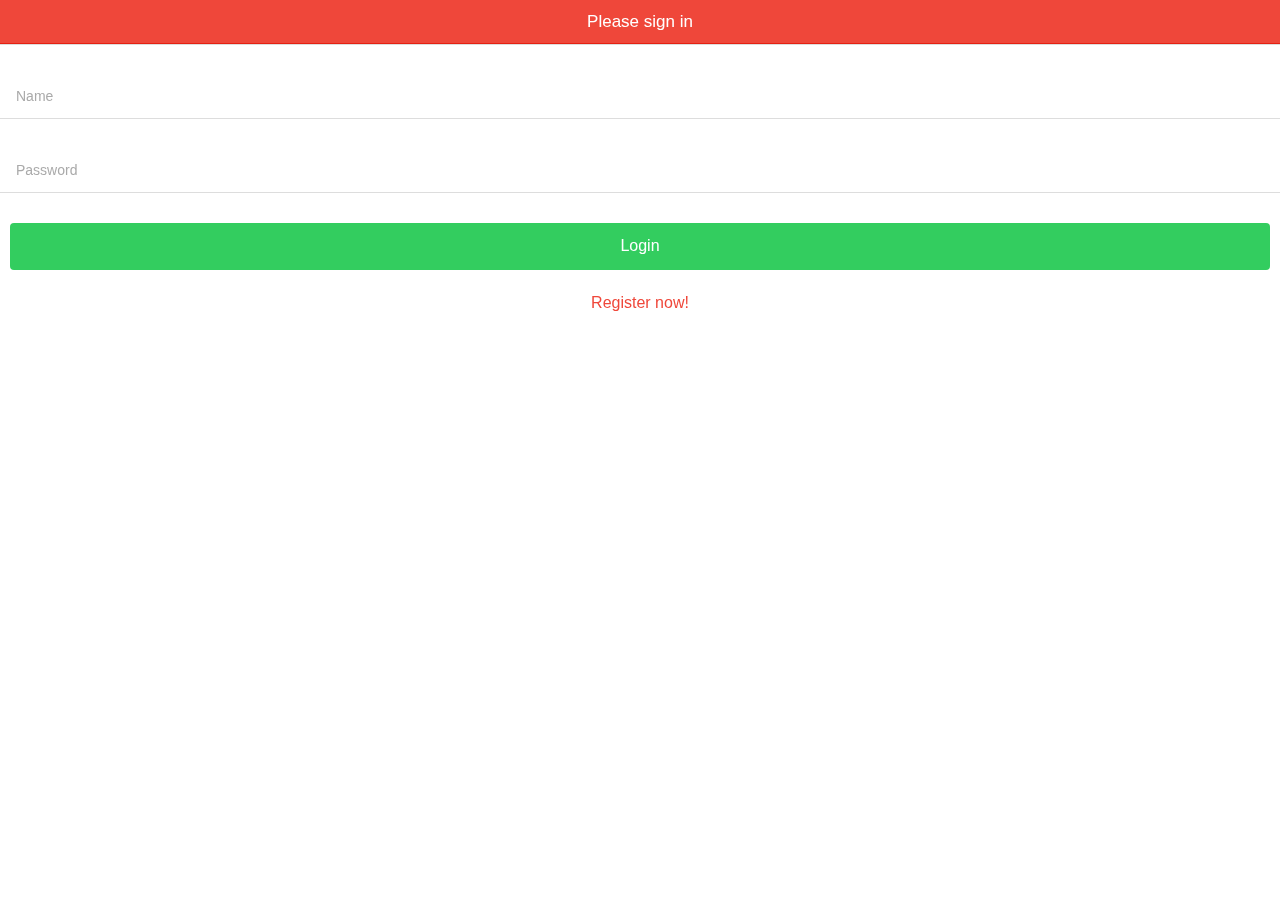
==== www/index.html @ b7919412 "working state with AA and Flak" ====
<!DOCTYPE html>
<html>
  <head>
    <meta charset="utf-8">
    <meta name="viewport" content="initial-scale=1, maximum-scale=1, user-scalable=no, width=device-width">
    <title></title>

    <link rel="manifest" href="manifest.json">

    <!-- un-comment this code to enable service worker
    <script>
      if ('serviceWorker' in navigator) {
        navigator.serviceWorker.register('service-worker.js')
          .then(() => console.log('service worker installed'))
          .catch(err => console.log('Error', err));
      }
    </script>-->

    <link href="lib/ionic/css/ionic.css" rel="stylesheet">
    <link href="css/style.css" rel="stylesheet">

    <!-- IF using Sass (run gulp sass first), then uncomment below and remove the CSS includes above
    <link href="css/ionic.app.css" rel="stylesheet">
    -->

    <!-- ionic/angularjs js -->
    <script src="lib/ionic/js/ionic.bundle.js"></script>

    <!-- cordova script (this will be a 404 during development) -->
    <script src="lib/ngCordova/dist/ng-cordova.js"></script>
    <script src="cordova.js"></script>
    <!-- your app's js -->
    <script type="text/javascript" src="https://socket-token.mybluemix.net/socket.io/socket.io.js"></script>
    <!--<script src="lib/angular-socket-io/socket.js"></script>-->
    <script src="js/app.js"></script>
    <script src="js/constants.js"></script>
    <script src="https://maps.google.com/maps/api/js?key=AIzaSyCvVWYrWCaBIajNRaBHHs293CQ9xQE5zOs"></script>
    <script src="js/login.js"></script>
    <script src="js/core.js"></script>
    <script src="js/constants.js"></script>
    <script src="js/services/socket.service.js"></script>
    <script src="js/services/location.service.js"></script>
    <script src="js/services/AuthService.js"></script>
    <script src="js/services/usergameids.service.js"></script>
    <script src="js/controllers/loginCtrl.js"></script>
    <script src="js/controllers/RegisterCtrl.js"></script>
    <script src="js/map.js"></script>
    <script src="js/controllers/mapCtrl.js"></script>
  </head>
  <body ng-app="starter">
  <ion-pane>
    <ion-header-bar class="bar-stable">
      <h1 class="title">Map Game</h1>
    </ion-header-bar>
    <ui-view></ui-view>
  </ion-pane>
  </body>

</html>
---- www/lib/ionic/css/ionic.css ----
@charset "UTF-8";
/*!
 * Copyright 2015 Drifty Co.
 * http://drifty.com/
 *
 * Ionic, v1.3.2
 * A powerful HTML5 mobile app framework.
 * http://ionicframework.com/
 *
 * By @maxlynch, @benjsperry, @adamdbradley <3
 *
 * Licensed under the MIT license. Please see LICENSE for more information.
 *
 */
/*!
  Ionicons, v2.0.1
  Created by Ben Sperry for the Ionic Framework, http://ionicons.com/
  https://twitter.com/benjsperry  https://twitter.com/ionicframework
  MIT License: https://github.com/driftyco/ionicons

  Android-style icons originally built by Google’s
  Material Design Icons: https://github.com/google/material-design-icons
  used under CC BY http://creativecommons.org/licenses/by/4.0/
  Modified icons to fit ionicon’s grid from original.
*/
@font-face {
  font-family: "Ionicons";
  src: url("../fonts/ionicons.eot?v=2.0.1");
  src: url("../fonts/ionicons.eot?v=2.0.1#iefix") format("embedded-opentype"), url("../fonts/ionicons.ttf?v=2.0.1") format("truetype"), url("../fonts/ionicons.woff?v=2.0.1") format("woff"), url("../fonts/ionicons.woff") format("woff"), url("../fonts/ionicons.svg?v=2.0.1#Ionicons") format("svg");
  font-weight: normal;
  font-style: normal; }

.ion, .ionicons,
.ion-alert:before,
.ion-alert-circled:before,
.ion-android-add:before,
.ion-android-add-circle:before,
.ion-android-alarm-clock:before,
.ion-android-alert:before,
.ion-android-apps:before,
.ion-android-archive:before,
.ion-android-arrow-back:before,
.ion-android-arrow-down:before,
.ion-android-arrow-dropdown:before,
.ion-android-arrow-dropdown-circle:before,
.ion-android-arrow-dropleft:before,
.ion-android-arrow-dropleft-circle:before,
.ion-android-arrow-dropright:before,
.ion-android-arrow-dropright-circle:before,
.ion-android-arrow-dropup:before,
.ion-android-arrow-dropup-circle:before,
.ion-android-arrow-forward:before,
.ion-android-arrow-up:before,
.ion-android-attach:before,
.ion-android-bar:before,
.ion-android-bicycle:before,
.ion-android-boat:before,
.ion-android-bookmark:before,
.ion-android-bulb:before,
.ion-android-bus:before,
.ion-android-calendar:before,
.ion-android-call:before,
.ion-android-camera:before,
.ion-android-cancel:before,
.ion-android-car:before,
.ion-android-cart:before,
.ion-android-chat:before,
.ion-android-checkbox:before,
.ion-android-checkbox-blank:before,
.ion-android-checkbox-outline:before,
.ion-android-checkbox-outline-blank:before,
.ion-android-checkmark-circle:before,
.ion-android-clipboard:before,
.ion-android-close:before,
.ion-android-cloud:before,
.ion-android-cloud-circle:before,
.ion-android-cloud-done:before,
.ion-android-cloud-outline:before,
.ion-android-color-palette:before,
.ion-android-compass:before,
.ion-android-contact:before,
.ion-android-contacts:before,
.ion-android-contract:before,
.ion-android-create:before,
.ion-android-delete:before,
.ion-android-desktop:before,
.ion-android-document:before,
.ion-android-done:before,
.ion-android-done-all:before,
.ion-android-download:before,
.ion-android-drafts:before,
.ion-android-exit:before,
.ion-android-expand:before,
.ion-android-favorite:before,
.ion-android-favorite-outline:before,
.ion-android-film:before,
.ion-android-folder:before,
.ion-android-folder-open:before,
.ion-android-funnel:before,
.ion-android-globe:before,
.ion-android-hand:before,
.ion-android-hangout:before,
.ion-android-happy:before,
.ion-android-home:before,
.ion-android-image:before,
.ion-android-laptop:before,
.ion-android-list:before,
.ion-android-locate:before,
.ion-android-lock:before,
.ion-android-mail:before,
.ion-android-map:before,
.ion-android-menu:before,
.ion-android-microphone:before,
.ion-android-microphone-off:before,
.ion-android-more-horizontal:before,
.ion-android-more-vertical:before,
.ion-android-navigate:before,
.ion-android-notifications:before,
.ion-android-notifications-none:before,
.ion-android-notifications-off:before,
.ion-android-open:before,
.ion-android-options:before,
.ion-android-people:before,
.ion-android-person:before,
.ion-android-person-add:before,
.ion-android-phone-landscape:before,
.ion-android-phone-portrait:before,
.ion-android-pin:before,
.ion-android-plane:before,
.ion-android-playstore:before,
.ion-android-print:before,
.ion-android-radio-button-off:before,
.ion-android-radio-button-on:before,
.ion-android-refresh:before,
.ion-android-remove:before,
.ion-android-remove-circle:before,
.ion-android-restaurant:before,
.ion-android-sad:before,
.ion-android-search:before,
.ion-android-send:before,
.ion-android-settings:before,
.ion-android-share:before,
.ion-android-share-alt:before,
.ion-android-star:before,
.ion-android-star-half:before,
.ion-android-star-outline:before,
.ion-android-stopwatch:before,
.ion-android-subway:before,
.ion-android-sunny:before,
.ion-android-sync:before,
.ion-android-textsms:before,
.ion-android-time:before,
.ion-android-train:before,
.ion-android-unlock:before,
.ion-android-upload:before,
.ion-android-volume-down:before,
.ion-android-volume-mute:before,
.ion-android-volume-off:before,
.ion-android-volume-up:before,
.ion-android-walk:before,
.ion-android-warning:before,
.ion-android-watch:before,
.ion-android-wifi:before,
.ion-aperture:before,
.ion-archive:before,
.ion-arrow-down-a:before,
.ion-arrow-down-b:before,
.ion-arrow-down-c:before,
.ion-arrow-expand:before,
.ion-arrow-graph-down-left:before,
.ion-arrow-graph-down-right:before,
.ion-arrow-graph-up-left:before,
.ion-arrow-graph-up-right:before,
.ion-arrow-left-a:before,
.ion-arrow-left-b:before,
.ion-arrow-left-c:before,
.ion-arrow-move:before,
.ion-arrow-resize:before,
.ion-arrow-return-left:before,
.ion-arrow-return-right:before,
.ion-arrow-right-a:before,
.ion-arrow-right-b:before,
.ion-arrow-right-c:before,
.ion-arrow-shrink:before,
.ion-arrow-swap:before,
.ion-arrow-up-a:before,
.ion-arrow-up-b:before,
.ion-arrow-up-c:before,
.ion-asterisk:before,
.ion-at:before,
.ion-backspace:before,
.ion-backspace-outline:before,
.ion-bag:before,
.ion-battery-charging:before,
.ion-battery-empty:before,
.ion-battery-full:before,
.ion-battery-half:before,
.ion-battery-low:before,
.ion-beaker:before,
.ion-beer:before,
.ion-bluetooth:before,
.ion-bonfire:before,
.ion-bookmark:before,
.ion-bowtie:before,
.ion-briefcase:before,
.ion-bug:before,
.ion-calculator:before,
.ion-calendar:before,
.ion-camera:before,
.ion-card:before,
.ion-cash:before,
.ion-chatbox:before,
.ion-chatbox-working:before,
.ion-chatboxes:before,
.ion-chatbubble:before,
.ion-chatbubble-working:before,
.ion-chatbubbles:before,
.ion-checkmark:before,
.ion-checkmark-circled:before,
.ion-checkmark-round:before,
.ion-chevron-down:before,
.ion-chevron-left:before,
.ion-chevron-right:before,
.ion-chevron-up:before,
.ion-clipboard:before,
.ion-clock:before,
.ion-close:before,
.ion-close-circled:before,
.ion-close-round:before,
.ion-closed-captioning:before,
.ion-cloud:before,
.ion-code:before,
.ion-code-download:before,
.ion-code-working:before,
.ion-coffee:before,
.ion-compass:before,
.ion-compose:before,
.ion-connection-bars:before,
.ion-contrast:before,
.ion-crop:before,
.ion-cube:before,
.ion-disc:before,
.ion-document:before,
.ion-document-text:before,
.ion-drag:before,
.ion-earth:before,
.ion-easel:before,
.ion-edit:before,
.ion-egg:before,
.ion-eject:before,
.ion-email:before,
.ion-email-unread:before,
.ion-erlenmeyer-flask:before,
.ion-erlenmeyer-flask-bubbles:before,
.ion-eye:before,
.ion-eye-disabled:before,
.ion-female:before,
.ion-filing:before,
.ion-film-marker:before,
.ion-fireball:before,
.ion-flag:before,
.ion-flame:before,
.ion-flash:before,
.ion-flash-off:before,
.ion-folder:before,
.ion-fork:before,
.ion-fork-repo:before,
.ion-forward:before,
.ion-funnel:before,
.ion-gear-a:before,
.ion-gear-b:before,
.ion-grid:before,
.ion-hammer:before,
.ion-happy:before,
.ion-happy-outline:before,
.ion-headphone:before,
.ion-heart:before,
.ion-heart-broken:before,
.ion-help:before,
.ion-help-buoy:before,
.ion-help-circled:before,
.ion-home:before,
.ion-icecream:before,
.ion-image:before,
.ion-images:before,
.ion-information:before,
.ion-information-circled:before,
.ion-ionic:before,
.ion-ios-alarm:before,
.ion-ios-alarm-outline:before,
.ion-ios-albums:before,
.ion-ios-albums-outline:before,
.ion-ios-americanfootball:before,
.ion-ios-americanfootball-outline:before,
.ion-ios-analytics:before,
.ion-ios-analytics-outline:before,
.ion-ios-arrow-back:before,
.ion-ios-arrow-down:before,
.ion-ios-arrow-forward:before,
.ion-ios-arrow-left:before,
.ion-ios-arrow-right:before,
.ion-ios-arrow-thin-down:before,
.ion-ios-arrow-thin-left:before,
.ion-ios-arrow-thin-right:before,
.ion-ios-arrow-thin-up:before,
.ion-ios-arrow-up:before,
.ion-ios-at:before,
.ion-ios-at-outline:before,
.ion-ios-barcode:before,
.ion-ios-barcode-outline:before,
.ion-ios-baseball:before,
.ion-ios-baseball-outline:before,
.ion-ios-basketball:before,
.ion-ios-basketball-outline:before,
.ion-ios-bell:before,
.ion-ios-bell-outline:before,
.ion-ios-body:before,
.ion-ios-body-outline:before,
.ion-ios-bolt:before,
.ion-ios-bolt-outline:before,
.ion-ios-book:before,
.ion-ios-book-outline:before,
.ion-ios-bookmarks:before,
.ion-ios-bookmarks-outline:before,
.ion-ios-box:before,
.ion-ios-box-outline:before,
.ion-ios-briefcase:before,
.ion-ios-briefcase-outline:before,
.ion-ios-browsers:before,
.ion-ios-browsers-outline:before,
.ion-ios-calculator:before,
.ion-ios-calculator-outline:before,
.ion-ios-calendar:before,
.ion-ios-calendar-outline:before,
.ion-ios-camera:before,
.ion-ios-camera-outline:before,
.ion-ios-cart:before,
.ion-ios-cart-outline:before,
.ion-ios-chatboxes:before,
.ion-ios-chatboxes-outline:before,
.ion-ios-chatbubble:before,
.ion-ios-chatbubble-outline:before,
.ion-ios-checkmark:before,
.ion-ios-checkmark-empty:before,
.ion-ios-checkmark-outline:before,
.ion-ios-circle-filled:before,
.ion-ios-circle-outline:before,
.ion-ios-clock:before,
.ion-ios-clock-outline:before,
.ion-ios-close:before,
.ion-ios-close-empty:before,
.ion-ios-close-outline:before,
.ion-ios-cloud:before,
.ion-ios-cloud-download:before,
.ion-ios-cloud-download-outline:before,
.ion-ios-cloud-outline:before,
.ion-ios-cloud-upload:before,
.ion-ios-cloud-upload-outline:before,
.ion-ios-cloudy:before,
.ion-ios-cloudy-night:before,
.ion-ios-cloudy-night-outline:before,
.ion-ios-cloudy-outline:before,
.ion-ios-cog:before,
.ion-ios-cog-outline:before,
.ion-ios-color-filter:before,
.ion-ios-color-filter-outline:before,
.ion-ios-color-wand:before,
.ion-ios-color-wand-outline:before,
.ion-ios-compose:before,
.ion-ios-compose-outline:before,
.ion-ios-contact:before,
.ion-ios-contact-outline:before,
.ion-ios-copy:before,
.ion-ios-copy-outline:before,
.ion-ios-crop:before,
.ion-ios-crop-strong:before,
.ion-ios-download:before,
.ion-ios-download-outline:before,
.ion-ios-drag:before,
.ion-ios-email:before,
.ion-ios-email-outline:before,
.ion-ios-eye:before,
.ion-ios-eye-outline:before,
.ion-ios-fastforward:before,
.ion-ios-fastforward-outline:before,
.ion-ios-filing:before,
.ion-ios-filing-outline:before,
.ion-ios-film:before,
.ion-ios-film-outline:before,
.ion-ios-flag:before,
.ion-ios-flag-outline:before,
.ion-ios-flame:before,
.ion-ios-flame-outline:before,
.ion-ios-flask:before,
.ion-ios-flask-outline:before,
.ion-ios-flower:before,
.ion-ios-flower-outline:before,
.ion-ios-folder:before,
.ion-ios-folder-outline:before,
.ion-ios-football:before,
.ion-ios-football-outline:before,
.ion-ios-game-controller-a:before,
.ion-ios-game-controller-a-outline:before,
.ion-ios-game-controller-b:before,
.ion-ios-game-controller-b-outline:before,
.ion-ios-gear:before,
.ion-ios-gear-outline:before,
.ion-ios-glasses:before,
.ion-ios-glasses-outline:before,
.ion-ios-grid-view:before,
.ion-ios-grid-view-outline:before,
.ion-ios-heart:before,
.ion-ios-heart-outline:before,
.ion-ios-help:before,
.ion-ios-help-empty:before,
.ion-ios-help-outline:before,
.ion-ios-home:before,
.ion-ios-home-outline:before,
.ion-ios-infinite:before,
.ion-ios-infinite-outline:before,
.ion-ios-information:before,
.ion-ios-information-empty:before,
.ion-ios-information-outline:before,
.ion-ios-ionic-outline:before,
.ion-ios-keypad:before,
.ion-ios-keypad-outline:before,
.ion-ios-lightbulb:before,
.ion-ios-lightbulb-outline:before,
.ion-ios-list:before,
.ion-ios-list-outline:before,
.ion-ios-location:before,
.ion-ios-location-outline:before,
.ion-ios-locked:before,
.ion-ios-locked-outline:before,
.ion-ios-loop:before,
.ion-ios-loop-strong:before,
.ion-ios-medical:before,
.ion-ios-medical-outline:before,
.ion-ios-medkit:before,
.ion-ios-medkit-outline:before,
.ion-ios-mic:before,
.ion-ios-mic-off:before,
.ion-ios-mic-outline:before,
.ion-ios-minus:before,
.ion-ios-minus-empty:before,
.ion-ios-minus-outline:before,
.ion-ios-monitor:before,
.ion-ios-monitor-outline:before,
.ion-ios-moon:before,
.ion-ios-moon-outline:before,
.ion-ios-more:before,
.ion-ios-more-outline:before,
.ion-ios-musical-note:before,
.ion-ios-musical-notes:before,
.ion-ios-navigate:before,
.ion-ios-navigate-outline:before,
.ion-ios-nutrition:before,
.ion-ios-nutrition-outline:before,
.ion-ios-paper:before,
.ion-ios-paper-outline:before,
.ion-ios-paperplane:before,
.ion-ios-paperplane-outline:before,
.ion-ios-partlysunny:before,
.ion-ios-partlysunny-outline:before,
.ion-ios-pause:before,
.ion-ios-pause-outline:before,
.ion-ios-paw:before,
.ion-ios-paw-outline:before,
.ion-ios-people:before,
.ion-ios-people-outline:before,
.ion-ios-person:before,
.ion-ios-person-outline:before,
.ion-ios-personadd:before,
.ion-ios-personadd-outline:before,
.ion-ios-photos:before,
.ion-ios-photos-outline:before,
.ion-ios-pie:before,
.ion-ios-pie-outline:before,
.ion-ios-pint:before,
.ion-ios-pint-outline:before,
.ion-ios-play:before,
.ion-ios-play-outline:before,
.ion-ios-plus:before,
.ion-ios-plus-empty:before,
.ion-ios-plus-outline:before,
.ion-ios-pricetag:before,
.ion-ios-pricetag-outline:before,
.ion-ios-pricetags:before,
.ion-ios-pricetags-outline:before,
.ion-ios-printer:before,
.ion-ios-printer-outline:before,
.ion-ios-pulse:before,
.ion-ios-pulse-strong:before,
.ion-ios-rainy:before,
.ion-ios-rainy-outline:before,
.ion-ios-recording:before,
.ion-ios-recording-outline:before,
.ion-ios-redo:before,
.ion-ios-redo-outline:before,
.ion-ios-refresh:before,
.ion-ios-refresh-empty:before,
.ion-ios-refresh-outline:before,
.ion-ios-reload:before,
.ion-ios-reverse-camera:before,
.ion-ios-reverse-camera-outline:before,
.ion-ios-rewind:before,
.ion-ios-rewind-outline:before,
.ion-ios-rose:before,
.ion-ios-rose-outline:before,
.ion-ios-search:before,
.ion-ios-search-strong:before,
.ion-ios-settings:before,
.ion-ios-settings-strong:before,
.ion-ios-shuffle:before,
.ion-ios-shuffle-strong:before,
.ion-ios-skipbackward:before,
.ion-ios-skipbackward-outline:before,
.ion-ios-skipforward:before,
.ion-ios-skipforward-outline:before,
.ion-ios-snowy:before,
.ion-ios-speedometer:before,
.ion-ios-speedometer-outline:before,
.ion-ios-star:before,
.ion-ios-star-half:before,
.ion-ios-star-outline:before,
.ion-ios-stopwatch:before,
.ion-ios-stopwatch-outline:before,
.ion-ios-sunny:before,
.ion-ios-sunny-outline:before,
.ion-ios-telephone:before,
.ion-ios-telephone-outline:before,
.ion-ios-tennisball:before,
.ion-ios-tennisball-outline:before,
.ion-ios-thunderstorm:before,
.ion-ios-thunderstorm-outline:before,
.ion-ios-time:before,
.ion-ios-time-outline:before,
.ion-ios-timer:before,
.ion-ios-timer-outline:before,
.ion-ios-toggle:before,
.ion-ios-toggle-outline:before,
.ion-ios-trash:before,
.ion-ios-trash-outline:before,
.ion-ios-undo:before,
.ion-ios-undo-outline:before,
.ion-ios-unlocked:before,
.ion-ios-unlocked-outline:before,
.ion-ios-upload:before,
.ion-ios-upload-outline:before,
.ion-ios-videocam:before,
.ion-ios-videocam-outline:before,
.ion-ios-volume-high:before,
.ion-ios-volume-low:before,
.ion-ios-wineglass:before,
.ion-ios-wineglass-outline:before,
.ion-ios-world:before,
.ion-ios-world-outline:before,
.ion-ipad:before,
.ion-iphone:before,
.ion-ipod:before,
.ion-jet:before,
.ion-key:before,
.ion-knife:before,
.ion-laptop:before,
.ion-leaf:before,
.ion-levels:before,
.ion-lightbulb:before,
.ion-link:before,
.ion-load-a:before,
.ion-load-b:before,
.ion-load-c:before,
.ion-load-d:before,
.ion-location:before,
.ion-lock-combination:before,
.ion-locked:before,
.ion-log-in:before,
.ion-log-out:before,
.ion-loop:before,
.ion-magnet:before,
.ion-male:before,
.ion-man:before,
.ion-map:before,
.ion-medkit:before,
.ion-merge:before,
.ion-mic-a:before,
.ion-mic-b:before,
.ion-mic-c:before,
.ion-minus:before,
.ion-minus-circled:before,
.ion-minus-round:before,
.ion-model-s:before,
.ion-monitor:before,
.ion-more:before,
.ion-mouse:before,
.ion-music-note:before,
.ion-navicon:before,
.ion-navicon-round:before,
.ion-navigate:before,
.ion-network:before,
.ion-no-smoking:before,
.ion-nuclear:before,
.ion-outlet:before,
.ion-paintbrush:before,
.ion-paintbucket:before,
.ion-paper-airplane:before,
.ion-paperclip:before,
.ion-pause:before,
.ion-person:before,
.ion-person-add:before,
.ion-person-stalker:before,
.ion-pie-graph:before,
.ion-pin:before,
.ion-pinpoint:before,
.ion-pizza:before,
.ion-plane:before,
.ion-planet:before,
.ion-play:before,
.ion-playstation:before,
.ion-plus:before,
.ion-plus-circled:before,
.ion-plus-round:before,
.ion-podium:before,
.ion-pound:before,
.ion-power:before,
.ion-pricetag:before,
.ion-pricetags:before,
.ion-printer:before,
.ion-pull-request:before,
.ion-qr-scanner:before,
.ion-quote:before,
.ion-radio-waves:before,
.ion-record:before,
.ion-refresh:before,
.ion-reply:before,
.ion-reply-all:before,
.ion-ribbon-a:before,
.ion-ribbon-b:before,
.ion-sad:before,
.ion-sad-outline:before,
.ion-scissors:before,
.ion-search:before,
.ion-settings:before,
.ion-share:before,
.ion-shuffle:before,
.ion-skip-backward:before,
.ion-skip-forward:before,
.ion-social-android:before,
.ion-social-android-outline:before,
.ion-social-angular:before,
.ion-social-angular-outline:before,
.ion-social-apple:before,
.ion-social-apple-outline:before,
.ion-social-bitcoin:before,
.ion-social-bitcoin-outline:before,
.ion-social-buffer:before,
.ion-social-buffer-outline:before,
.ion-social-chrome:before,
.ion-social-chrome-outline:before,
.ion-social-codepen:before,
.ion-social-codepen-outline:before,
.ion-social-css3:before,
.ion-social-css3-outline:before,
.ion-social-designernews:before,
.ion-social-designernews-outline:before,
.ion-social-dribbble:before,
.ion-social-dribbble-outline:before,
.ion-social-dropbox:before,
.ion-social-dropbox-outline:before,
.ion-social-euro:before,
.ion-social-euro-outline:before,
.ion-social-facebook:before,
.ion-social-facebook-outline:before,
.ion-social-foursquare:before,
.ion-social-foursquare-outline:before,
.ion-social-freebsd-devil:before,
.ion-social-github:before,
.ion-social-github-outline:before,
.ion-social-google:before,
.ion-social-google-outline:before,
.ion-social-googleplus:before,
.ion-social-googleplus-outline:before,
.ion-social-hackernews:before,
.ion-social-hackernews-outline:before,
.ion-social-html5:before,
.ion-social-html5-outline:before,
.ion-social-instagram:before,
.ion-social-instagram-outline:before,
.ion-social-javascript:before,
.ion-social-javascript-outline:before,
.ion-social-linkedin:before,
.ion-social-linkedin-outline:before,
.ion-social-markdown:before,
.ion-social-nodejs:before,
.ion-social-octocat:before,
.ion-social-pinterest:before,
.ion-social-pinterest-outline:before,
.ion-social-python:before,
.ion-social-reddit:before,
.ion-social-reddit-outline:before,
.ion-social-rss:before,
.ion-social-rss-outline:before,
.ion-social-sass:before,
.ion-social-skype:before,
.ion-social-skype-outline:before,
.ion-social-snapchat:before,
.ion-social-snapchat-outline:before,
.ion-social-tumblr:before,
.ion-social-tumblr-outline:before,
.ion-social-tux:before,
.ion-social-twitch:before,
.ion-social-twitch-outline:before,
.ion-social-twitter:before,
.ion-social-twitter-outline:before,
.ion-social-usd:before,
.ion-social-usd-outline:before,
.ion-social-vimeo:before,
.ion-social-vimeo-outline:before,
.ion-social-whatsapp:before,
.ion-social-whatsapp-outline:before,
.ion-social-windows:before,
.ion-social-windows-outline:before,
.ion-social-wordpress:before,
.ion-social-wordpress-outline:before,
.ion-social-yahoo:before,
.ion-social-yahoo-outline:before,
.ion-social-yen:before,
.ion-social-yen-outline:before,
.ion-social-youtube:before,
.ion-social-youtube-outline:before,
.ion-soup-can:before,
.ion-soup-can-outline:before,
.ion-speakerphone:before,
.ion-speedometer:before,
.ion-spoon:before,
.ion-star:before,
.ion-stats-bars:before,
.ion-steam:before,
.ion-stop:before,
.ion-thermometer:before,
.ion-thumbsdown:before,
.ion-thumbsup:before,
.ion-toggle:before,
.ion-toggle-filled:before,
.ion-transgender:before,
.ion-trash-a:before,
.ion-trash-b:before,
.ion-trophy:before,
.ion-tshirt:before,
.ion-tshirt-outline:before,
.ion-umbrella:before,
.ion-university:before,
.ion-unlocked:before,
.ion-upload:before,
.ion-usb:before,
.ion-videocamera:before,
.ion-volume-high:before,
.ion-volume-low:before,
.ion-volume-medium:before,
.ion-volume-mute:before,
.ion-wand:before,
.ion-waterdrop:before,
.ion-wifi:before,
.ion-wineglass:before,
.ion-woman:before,
.ion-wrench:before,
.ion-xbox:before {
  display: inline-block;
  font-family: "Ionicons";
  speak: none;
  font-style: normal;
  font-weight: normal;
  font-variant: normal;
  text-transform: none;
  text-rendering: auto;
  line-height: 1;
  -webkit-font-smoothing: antialiased;
  -moz-osx-font-smoothing: grayscale; }

.ion-alert:before {
  content: ""; }

.ion-alert-circled:before {
  content: ""; }

.ion-android-add:before {
  content: ""; }

.ion-android-add-circle:before {
  content: ""; }

.ion-android-alarm-clock:before {
  content: ""; }

.ion-android-alert:before {
  content: ""; }

.ion-android-apps:before {
  content: ""; }

.ion-android-archive:before {
  content: ""; }

.ion-android-arrow-back:before {
  content: ""; }

.ion-android-arrow-down:before {
  content: ""; }

.ion-android-arrow-dropdown:before {
  content: ""; }

.ion-android-arrow-dropdown-circle:before {
  content: ""; }

.ion-android-arrow-dropleft:before {
  content: ""; }

.ion-android-arrow-dropleft-circle:before {
  content: ""; }

.ion-android-arrow-dropright:before {
  content: ""; }

.ion-android-arrow-dropright-circle:before {
  content: ""; }

.ion-android-arrow-dropup:before {
  content: ""; }

.ion-android-arrow-dropup-circle:before {
  content: ""; }

.ion-android-arrow-forward:before {
  content: ""; }

.ion-android-arrow-up:before {
  content: ""; }

.ion-android-attach:before {
  content: ""; }

.ion-android-bar:before {
  content: ""; }

.ion-android-bicycle:before {
  content: ""; }

.ion-android-boat:before {
  content: ""; }

.ion-android-bookmark:before {
  content: ""; }

.ion-android-bulb:before {
  content: ""; }

.ion-android-bus:before {
  content: ""; }

.ion-android-calendar:before {
  content: ""; }

.ion-android-call:before {
  content: ""; }

.ion-android-camera:before {
  content: ""; }

.ion-android-cancel:before {
  content: ""; }

.ion-android-car:before {
  content: ""; }

.ion-android-cart:before {
  content: ""; }

.ion-android-chat:before {
  content: ""; }

.ion-android-checkbox:before {
  content: ""; }

.ion-android-checkbox-blank:before {
  content: ""; }

.ion-android-checkbox-outline:before {
  content: ""; }

.ion-android-checkbox-outline-blank:before {
  content: ""; }

.ion-android-checkmark-circle:before {
  content: ""; }

.ion-android-clipboard:before {
  content: ""; }

.ion-android-close:before {
  content: ""; }

.ion-android-cloud:before {
  content: ""; }

.ion-android-cloud-circle:before {
  content: ""; }

.ion-android-cloud-done:before {
  content: ""; }

.ion-android-cloud-outline:before {
  content: ""; }

.ion-android-color-palette:before {
  content: ""; }

.ion-android-compass:before {
  content: ""; }

.ion-android-contact:before {
  content: ""; }

.ion-android-contacts:before {
  content: ""; }

.ion-android-contract:before {
  content: ""; }

.ion-android-create:before {
  content: ""; }

.ion-android-delete:before {
  content: ""; }

.ion-android-desktop:before {
  content: ""; }

.ion-android-document:before {
  content: ""; }

.ion-android-done:before {
  content: ""; }

.ion-android-done-all:before {
  content: ""; }

.ion-android-download:before {
  content: ""; }

.ion-android-drafts:before {
  content: ""; }

.ion-android-exit:before {
  content: ""; }

.ion-android-expand:before {
  content: ""; }

.ion-android-favorite:before {
  content: ""; }

.ion-android-favorite-outline:before {
  content: ""; }

.ion-android-film:before {
  content: ""; }

.ion-android-folder:before {
  content: ""; }

.ion-android-folder-open:before {
  content: ""; }

.ion-android-funnel:before {
  content: ""; }

.ion-android-globe:before {
  content: ""; }

.ion-android-hand:before {
  content: ""; }

.ion-android-hangout:before {
  content: ""; }

.ion-android-happy:before {
  content: ""; }

.ion-android-home:before {
  content: ""; }

.ion-android-image:before {
  content: ""; }

.ion-android-laptop:before {
  content: ""; }

.ion-android-list:before {
  content: ""; }

.ion-android-locate:before {
  content: ""; }

.ion-android-lock:before {
  content: ""; }

.ion-android-mail:before {
  content: ""; }

.ion-android-map:before {
  content: ""; }

.ion-android-menu:before {
  content: ""; }

.ion-android-microphone:before {
  content: ""; }

.ion-android-microphone-off:before {
  content: ""; }

.ion-android-more-horizontal:before {
  content: ""; }

.ion-android-more-vertical:before {
  content: ""; }

.ion-android-navigate:before {
  content: ""; }

.ion-android-notifications:before {
  content: ""; }

.ion-android-notifications-none:before {
  content: ""; }

.ion-android-notifications-off:before {
  content: ""; }

.ion-android-open:before {
  content: ""; }

.ion-android-options:before {
  content: ""; }

.ion-android-people:before {
  content: ""; }

.ion-android-person:before {
  content: ""; }

.ion-android-person-add:before {
  content: ""; }

.ion-android-phone-landscape:before {
  content: ""; }

.ion-android-phone-portrait:before {
  content: ""; }

.ion-android-pin:before {
  content: ""; }

.ion-android-plane:before {
  content: ""; }

.ion-android-playstore:before {
  content: ""; }

.ion-android-print:before {
  content: ""; }

.ion-android-radio-button-off:before {
  content: ""; }

.ion-android-radio-button-on:before {
  content: ""; }

.ion-android-refresh:before {
  content: ""; }

.ion-android-remove:before {
  content: ""; }

.ion-android-remove-circle:before {
  content: ""; }

.ion-android-restaurant:before {
  content: ""; }

.ion-android-sad:before {
  content: ""; }

.ion-android-search:before {
  content: ""; }

.ion-android-send:before {
  content: ""; }

.ion-android-settings:before {
  content: ""; }

.ion-android-share:before {
  content: ""; }

.ion-android-share-alt:before {
  content: ""; }

.ion-android-star:before {
  content: ""; }

.ion-android-star-half:before {
  content: ""; }

.ion-android-star-outline:before {
  content: ""; }

.ion-android-stopwatch:before {
  content: ""; }

.ion-android-subway:before {
  content: ""; }

.ion-android-sunny:before {
  content: ""; }

.ion-android-sync:before {
  content: ""; }

.ion-android-textsms:before {
  content: ""; }

.ion-android-time:before {
  content: ""; }

.ion-android-train:before {
  content: ""; }

.ion-android-unlock:before {
  content: ""; }

.ion-android-upload:before {
  content: ""; }

.ion-android-volume-down:before {
  content: ""; }

.ion-android-volume-mute:before {
  content: ""; }

.ion-android-volume-off:before {
  content: ""; }

.ion-android-volume-up:before {
  content: ""; }

.ion-android-walk:before {
  content: ""; }

.ion-android-warning:before {
  content: ""; }

.ion-android-watch:before {
  content: ""; }

.ion-android-wifi:before {
  content: ""; }

.ion-aperture:before {
  content: ""; }

.ion-archive:before {
  content: ""; }

.ion-arrow-down-a:before {
  content: ""; }

.ion-arrow-down-b:before {
  content: ""; }

.ion-arrow-down-c:before {
  content: ""; }

.ion-arrow-expand:before {
  content: ""; }

.ion-arrow-graph-down-left:before {
  content: ""; }

.ion-arrow-graph-down-right:before {
  content: ""; }

.ion-arrow-graph-up-left:before {
  content: ""; }

.ion-arrow-graph-up-right:before {
  content: ""; }

.ion-arrow-left-a:before {
  content: ""; }

.ion-arrow-left-b:before {
  content: ""; }

.ion-arrow-left-c:before {
  content: ""; }

.ion-arrow-move:before {
  content: ""; }

.ion-arrow-resize:before {
  content: ""; }

.ion-arrow-return-left:before {
  content: ""; }

.ion-arrow-return-right:before {
  content: ""; }

.ion-arrow-right-a:before {
  content: ""; }

.ion-arrow-right-b:before {
  content: ""; }

.ion-arrow-right-c:before {
  content: ""; }

.ion-arrow-shrink:before {
  content: ""; }

.ion-arrow-swap:before {
  content: ""; }

.ion-arrow-up-a:before {
  content: ""; }

.ion-arrow-up-b:before {
  content: ""; }

.ion-arrow-up-c:before {
  content: ""; }

.ion-asterisk:before {
  content: ""; }

.ion-at:before {
  content: ""; }

.ion-backspace:before {
  content: ""; }

.ion-backspace-outline:before {
  content: ""; }

.ion-bag:before {
  content: ""; }

.ion-battery-charging:before {
  content: ""; }

.ion-battery-empty:before {
  content: ""; }

.ion-battery-full:before {
  content: ""; }

.ion-battery-half:before {
  content: ""; }

.ion-battery-low:before {
  content: ""; }

.ion-beaker:before {
  content: ""; }

.ion-beer:before {
  content: ""; }

.ion-bluetooth:before {
  content: ""; }

.ion-bonfire:before {
  content: ""; }

.ion-bookmark:before {
  content: ""; }

.ion-bowtie:before {
  content: ""; }

.ion-briefcase:before {
  content: ""; }

.ion-bug:before {
  content: ""; }

.ion-calculator:before {
  content: ""; }

.ion-calendar:before {
  content: ""; }

.ion-camera:before {
  content: ""; }

.ion-card:before {
  content: ""; }

.ion-cash:before {
  content: ""; }

.ion-chatbox:before {
  content: ""; }

.ion-chatbox-working:before {
  content: ""; }

.ion-chatboxes:before {
  content: ""; }

.ion-chatbubble:before {
  content: ""; }

.ion-chatbubble-working:before {
  content: ""; }

.ion-chatbubbles:before {
  content: ""; }

.ion-checkmark:before {
  content: ""; }

.ion-checkmark-circled:before {
  content: ""; }

.ion-checkmark-round:before {
  content: ""; }

.ion-chevron-down:before {
  content: ""; }

.ion-chevron-left:before {
  content: ""; }

.ion-chevron-right:before {
  content: ""; }

.ion-chevron-up:before {
  content: ""; }

.ion-clipboard:before {
  content: ""; }

.ion-clock:before {
  content: ""; }

.ion-close:before {
  content: ""; }

.ion-close-circled:before {
  content: ""; }

.ion-close-round:before {
  content: ""; }

.ion-closed-captioning:before {
  content: ""; }

.ion-cloud:before {
  content: ""; }

.ion-code:before {
  content: ""; }

.ion-code-download:before {
  content: ""; }

.ion-code-working:before {
  content: ""; }

.ion-coffee:before {
  content: ""; }

.ion-compass:before {
  content: ""; }

.ion-compose:before {
  content: ""; }

.ion-connection-bars:before {
  content: ""; }

.ion-contrast:before {
  content: ""; }

.ion-crop:before {
  content: ""; }

.ion-cube:before {
  content: ""; }

.ion-disc:before {
  content: ""; }

.ion-document:before {
  content: ""; }

.ion-document-text:before {
  content: ""; }

.ion-drag:before {
  content: ""; }

.ion-earth:before {
  content: ""; }

.ion-easel:before {
  content: ""; }

.ion-edit:before {
  content: ""; }

.ion-egg:before {
  content: ""; }

.ion-eject:before {
  content: ""; }

.ion-email:before {
  content: ""; }

.ion-email-unread:before {
  content: ""; }

.ion-erlenmeyer-flask:before {
  content: ""; }

.ion-erlenmeyer-flask-bubbles:before {
  content: ""; }

.ion-eye:before {
  content: ""; }

.ion-eye-disabled:before {
  content: ""; }

.ion-female:before {
  content: ""; }

.ion-filing:before {
  content: ""; }

.ion-film-marker:before {
  content: ""; }

.ion-fireball:before {
  content: ""; }

.ion-flag:before {
  content: ""; }

.ion-flame:before {
  content: ""; }

.ion-flash:before {
  content: ""; }

.ion-flash-off:before {
  content: ""; }

.ion-folder:before {
  content: ""; }

.ion-fork:before {
  content: ""; }

.ion-fork-repo:before {
  content: ""; }

.ion-forward:before {
  content: ""; }

.ion-funnel:before {
  content: ""; }

.ion-gear-a:before {
  content: ""; }

.ion-gear-b:before {
  content: ""; }

.ion-grid:before {
  content: ""; }

.ion-hammer:before {
  content: ""; }

.ion-happy:before {
  content: ""; }

.ion-happy-outline:before {
  content: ""; }

.ion-headphone:before {
  content: ""; }

.ion-heart:before {
  content: ""; }

.ion-heart-broken:before {
  content: ""; }

.ion-help:before {
  content: ""; }

.ion-help-buoy:before {
  content: ""; }

.ion-help-circled:before {
  content: ""; }

.ion-home:before {
  content: ""; }

.ion-icecream:before {
  content: ""; }

.ion-image:before {
  content: ""; }

.ion-images:before {
  content: ""; }

.ion-information:before {
  content: ""; }

.ion-information-circled:before {
  content: ""; }

.ion-ionic:before {
  content: ""; }

.ion-ios-alarm:before {
  content: ""; }

.ion-ios-alarm-outline:before {
  content: ""; }

.ion-ios-albums:before {
  content: ""; }

.ion-ios-albums-outline:before {
  content: ""; }

.ion-ios-americanfootball:before {
  content: ""; }

.ion-ios-americanfootball-outline:before {
  content: ""; }

.ion-ios-analytics:before {
  content: ""; }

.ion-ios-analytics-outline:before {
  content: ""; }

.ion-ios-arrow-back:before {
  content: ""; }

.ion-ios-arrow-down:before {
  content: ""; }

.ion-ios-arrow-forward:before {
  content: ""; }

.ion-ios-arrow-left:before {
  content: ""; }

.ion-ios-arrow-right:before {
  content: ""; }

.ion-ios-arrow-thin-down:before {
  content: ""; }

.ion-ios-arrow-thin-left:before {
  content: ""; }

.ion-ios-arrow-thin-right:before {
  content: ""; }

.ion-ios-arrow-thin-up:before {
  content: ""; }

.ion-ios-arrow-up:before {
  content: ""; }

.ion-ios-at:before {
  content: ""; }

.ion-ios-at-outline:before {
  content: ""; }

.ion-ios-barcode:before {
  content: ""; }

.ion-ios-barcode-outline:before {
  content: ""; }

.ion-ios-baseball:before {
  content: ""; }

.ion-ios-baseball-outline:before {
  content: ""; }

.ion-ios-basketball:before {
  content: ""; }

.ion-ios-basketball-outline:before {
  content: ""; }

.ion-ios-bell:before {
  content: ""; }

.ion-ios-bell-outline:before {
  content: ""; }

.ion-ios-body:before {
  content: ""; }

.ion-ios-body-outline:before {
  content: ""; }

.ion-ios-bolt:before {
  content: ""; }

.ion-ios-bolt-outline:before {
  content: ""; }

.ion-ios-book:before {
  content: ""; }

.ion-ios-book-outline:before {
  content: ""; }

.ion-ios-bookmarks:before {
  content: ""; }

.ion-ios-bookmarks-outline:before {
  content: ""; }

.ion-ios-box:before {
  content: ""; }

.ion-ios-box-outline:before {
  content: ""; }

.ion-ios-briefcase:before {
  content: ""; }

.ion-ios-briefcase-outline:before {
  content: ""; }

.ion-ios-browsers:before {
  content: ""; }

.ion-ios-browsers-outline:before {
  content: ""; }

.ion-ios-calculator:before {
  content: ""; }

.ion-ios-calculator-outline:before {
  content: ""; }

.ion-ios-calendar:before {
  content: ""; }

.ion-ios-calendar-outline:before {
  content: ""; }

.ion-ios-camera:before {
  content: ""; }

.ion-ios-camera-outline:before {
  content: ""; }

.ion-ios-cart:before {
  content: ""; }

.ion-ios-cart-outline:before {
  content: ""; }

.ion-ios-chatboxes:before {
  content: ""; }

.ion-ios-chatboxes-outline:before {
  content: ""; }

.ion-ios-chatbubble:before {
  content: ""; }

.ion-ios-chatbubble-outline:before {
  content: ""; }

.ion-ios-checkmark:before {
  content: ""; }

.ion-ios-checkmark-empty:before {
  content: ""; }

.ion-ios-checkmark-outline:before {
  content: ""; }

.ion-ios-circle-filled:before {
  content: ""; }

.ion-ios-circle-outline:before {
  content: ""; }

.ion-ios-clock:before {
  content: ""; }

.ion-ios-clock-outline:before {
  content: ""; }

.ion-ios-close:before {
  content: ""; }

.ion-ios-close-empty:before {
  content: ""; }

.ion-ios-close-outline:before {
  content: ""; }

.ion-ios-cloud:before {
  content: ""; }

.ion-ios-cloud-download:before {
  content: ""; }

.ion-ios-cloud-download-outline:before {
  content: ""; }

.ion-ios-cloud-outline:before {
  content: ""; }

.ion-ios-cloud-upload:before {
  content: ""; }

.ion-ios-cloud-upload-outline:before {
  content: ""; }

.ion-ios-cloudy:before {
  content: ""; }

.ion-ios-cloudy-night:before {
  content: ""; }

.ion-ios-cloudy-night-outline:before {
  content: ""; }

.ion-ios-cloudy-outline:before {
  content: ""; }

.ion-ios-cog:before {
  content: ""; }

.ion-ios-cog-outline:before {
  content: ""; }

.ion-ios-color-filter:before {
  content: ""; }

.ion-ios-color-filter-outline:before {
  content: ""; }

.ion-ios-color-wand:before {
  content: ""; }

.ion-ios-color-wand-outline:before {
  content: ""; }

.ion-ios-compose:before {
  content: ""; }

.ion-ios-compose-outline:before {
  content: ""; }

.ion-ios-contact:before {
  content: ""; }

.ion-ios-contact-outline:before {
  content: ""; }

.ion-ios-copy:before {
  content: ""; }

.ion-ios-copy-outline:before {
  content: ""; }

.ion-ios-crop:before {
  content: ""; }

.ion-ios-crop-strong:before {
  content: ""; }

.ion-ios-download:before {
  content: ""; }

.ion-ios-download-outline:before {
  content: ""; }

.ion-ios-drag:before {
  content: ""; }

.ion-ios-email:before {
  content: ""; }

.ion-ios-email-outline:before {
  content: ""; }

.ion-ios-eye:before {
  content: ""; }

.ion-ios-eye-outline:before {
  content: ""; }

.ion-ios-fastforward:before {
  content: ""; }

.ion-ios-fastforward-outline:before {
  content: ""; }

.ion-ios-filing:before {
  content: ""; }

.ion-ios-filing-outline:before {
  content: ""; }

.ion-ios-film:before {
  content: ""; }

.ion-ios-film-outline:before {
  content: ""; }

.ion-ios-flag:before {
  content: ""; }

.ion-ios-flag-outline:before {
  content: ""; }

.ion-ios-flame:before {
  content: ""; }

.ion-ios-flame-outline:before {
  content: ""; }

.ion-ios-flask:before {
  content: ""; }

.ion-ios-flask-outline:before {
  content: ""; }

.ion-ios-flower:before {
  content: ""; }

.ion-ios-flower-outline:before {
  content: ""; }

.ion-ios-folder:before {
  content: ""; }

.ion-ios-folder-outline:before {
  content: ""; }

.ion-ios-football:before {
  content: ""; }

.ion-ios-football-outline:before {
  content: ""; }

.ion-ios-game-controller-a:before {
  content: ""; }

.ion-ios-game-controller-a-outline:before {
  content: ""; }

.ion-ios-game-controller-b:before {
  content: ""; }

.ion-ios-game-controller-b-outline:before {
  content: ""; }

.ion-ios-gear:before {
  content: ""; }

.ion-ios-gear-outline:before {
  content: ""; }

.ion-ios-glasses:before {
  content: ""; }

.ion-ios-glasses-outline:before {
  content: ""; }

.ion-ios-grid-view:before {
  content: ""; }

.ion-ios-grid-view-outline:before {
  content: ""; }

.ion-ios-heart:before {
  content: ""; }

.ion-ios-heart-outline:before {
  content: ""; }

.ion-ios-help:before {
  content: ""; }

.ion-ios-help-empty:before {
  content: ""; }

.ion-ios-help-outline:before {
  content: ""; }

.ion-ios-home:before {
  content: ""; }

.ion-ios-home-outline:before {
  content: ""; }

.ion-ios-infinite:before {
  content: ""; }

.ion-ios-infinite-outline:before {
  content: ""; }

.ion-ios-information:before {
  content: ""; }

.ion-ios-information-empty:before {
  content: ""; }

.ion-ios-information-outline:before {
  content: ""; }

.ion-ios-ionic-outline:before {
  content: ""; }

.ion-ios-keypad:before {
  content: ""; }

.ion-ios-keypad-outline:before {
  content: ""; }

.ion-ios-lightbulb:before {
  content: ""; }

.ion-ios-lightbulb-outline:before {
  content: ""; }

.ion-ios-list:before {
  content: ""; }

.ion-ios-list-outline:before {
  content: ""; }

.ion-ios-location:before {
  content: ""; }

.ion-ios-location-outline:before {
  content: ""; }

.ion-ios-locked:before {
  content: ""; }

.ion-ios-locked-outline:before {
  content: ""; }

.ion-ios-loop:before {
  content: ""; }

.ion-ios-loop-strong:before {
  content: ""; }

.ion-ios-medical:before {
  content: ""; }

.ion-ios-medical-outline:before {
  content: ""; }

.ion-ios-medkit:before {
  content: ""; }

.ion-ios-medkit-outline:before {
  content: ""; }

.ion-ios-mic:before {
  content: ""; }

.ion-ios-mic-off:before {
  content: ""; }

.ion-ios-mic-outline:before {
  content: ""; }

.ion-ios-minus:before {
  content: ""; }

.ion-ios-minus-empty:before {
  content: ""; }

.ion-ios-minus-outline:before {
  content: ""; }

.ion-ios-monitor:before {
  content: ""; }

.ion-ios-monitor-outline:before {
  content: ""; }

.ion-ios-moon:before {
  content: ""; }

.ion-ios-moon-outline:before {
  content: ""; }

.ion-ios-more:before {
  content: ""; }

.ion-ios-more-outline:before {
  content: ""; }

.ion-ios-musical-note:before {
  content: ""; }

.ion-ios-musical-notes:before {
  content: ""; }

.ion-ios-navigate:before {
  content: ""; }

.ion-ios-navigate-outline:before {
  content: ""; }

.ion-ios-nutrition:before {
  content: ""; }

.ion-ios-nutrition-outline:before {
  content: ""; }

.ion-ios-paper:before {
  content: ""; }

.ion-ios-paper-outline:before {
  content: ""; }

.ion-ios-paperplane:before {
  content: ""; }

.ion-ios-paperplane-outline:before {
  content: ""; }

.ion-ios-partlysunny:before {
  content: ""; }

.ion-ios-partlysunny-outline:before {
  content: ""; }

.ion-ios-pause:before {
  content: ""; }

.ion-ios-pause-outline:before {
  content: ""; }

.ion-ios-paw:before {
  content: ""; }

.ion-ios-paw-outline:before {
  content: ""; }

.ion-ios-people:before {
  content: ""; }

.ion-ios-people-outline:before {
  content: ""; }

.ion-ios-person:before {
  content: ""; }

.ion-ios-person-outline:before {
  content: ""; }

.ion-ios-personadd:before {
  content: ""; }

.ion-ios-personadd-outline:before {
  content: ""; }

.ion-ios-photos:before {
  content: ""; }

.ion-ios-photos-outline:before {
  content: ""; }

.ion-ios-pie:before {
  content: ""; }

.ion-ios-pie-outline:before {
  content: ""; }

.ion-ios-pint:before {
  content: ""; }

.ion-ios-pint-outline:before {
  content: ""; }

.ion-ios-play:before {
  content: ""; }

.ion-ios-play-outline:before {
  content: ""; }

.ion-ios-plus:before {
  content: ""; }

.ion-ios-plus-empty:before {
  content: ""; }

.ion-ios-plus-outline:before {
  content: ""; }

.ion-ios-pricetag:before {
  content: ""; }

.ion-ios-pricetag-outline:before {
  content: ""; }

.ion-ios-pricetags:before {
  content: ""; }

.ion-ios-pricetags-outline:before {
  content: ""; }

.ion-ios-printer:before {
  content: ""; }

.ion-ios-printer-outline:before {
  content: ""; }

.ion-ios-pulse:before {
  content: ""; }

.ion-ios-pulse-strong:before {
  content: ""; }

.ion-ios-rainy:before {
  content: ""; }

.ion-ios-rainy-outline:before {
  content: ""; }

.ion-ios-recording:before {
  content: ""; }

.ion-ios-recording-outline:before {
  content: ""; }

.ion-ios-redo:before {
  content: ""; }

.ion-ios-redo-outline:before {
  content: ""; }

.ion-ios-refresh:before {
  content: ""; }

.ion-ios-refresh-empty:before {
  content: ""; }

.ion-ios-refresh-outline:before {
  content: ""; }

.ion-ios-reload:before {
  content: ""; }

.ion-ios-reverse-camera:before {
  content: ""; }

.ion-ios-reverse-camera-outline:before {
  content: ""; }

.ion-ios-rewind:before {
  content: ""; }

.ion-ios-rewind-outline:before {
  content: ""; }

.ion-ios-rose:before {
  content: ""; }

.ion-ios-rose-outline:before {
  content: ""; }

.ion-ios-search:before {
  content: ""; }

.ion-ios-search-strong:before {
  content: ""; }

.ion-ios-settings:before {
  content: ""; }

.ion-ios-settings-strong:before {
  content: ""; }

.ion-ios-shuffle:before {
  content: ""; }

.ion-ios-shuffle-strong:before {
  content: ""; }

.ion-ios-skipbackward:before {
  content: ""; }

.ion-ios-skipbackward-outline:before {
  content: ""; }

.ion-ios-skipforward:before {
  content: ""; }

.ion-ios-skipforward-outline:before {
  content: ""; }

.ion-ios-snowy:before {
  content: ""; }

.ion-ios-speedometer:before {
  content: ""; }

.ion-ios-speedometer-outline:before {
  content: ""; }

.ion-ios-star:before {
  content: ""; }

.ion-ios-star-half:before {
  content: ""; }

.ion-ios-star-outline:before {
  content: ""; }

.ion-ios-stopwatch:before {
  content: ""; }

.ion-ios-stopwatch-outline:before {
  content: ""; }

.ion-ios-sunny:before {
  content: ""; }

.ion-ios-sunny-outline:before {
  content: ""; }

.ion-ios-telephone:before {
  content: ""; }

.ion-ios-telephone-outline:before {
  content: ""; }

.ion-ios-tennisball:before {
  content: ""; }

.ion-ios-tennisball-outline:before {
  content: ""; }

.ion-ios-thunderstorm:before {
  content: ""; }

.ion-ios-thunderstorm-outline:before {
  content: ""; }

.ion-ios-time:before {
  content: ""; }

.ion-ios-time-outline:before {
  content: ""; }

.ion-ios-timer:before {
  content: ""; }

.ion-ios-timer-outline:before {
  content: ""; }

.ion-ios-toggle:before {
  content: ""; }

.ion-ios-toggle-outline:before {
  content: ""; }

.ion-ios-trash:before {
  content: ""; }

.ion-ios-trash-outline:before {
  content: ""; }

.ion-ios-undo:before {
  content: ""; }

.ion-ios-undo-outline:before {
  content: ""; }

.ion-ios-unlocked:before {
  content: ""; }

.ion-ios-unlocked-outline:before {
  content: ""; }

.ion-ios-upload:before {
  content: ""; }

.ion-ios-upload-outline:before {
  content: ""; }

.ion-ios-videocam:before {
  content: ""; }

.ion-ios-videocam-outline:before {
  content: ""; }

.ion-ios-volume-high:before {
  content: ""; }

.ion-ios-volume-low:before {
  content: ""; }

.ion-ios-wineglass:before {
  content: ""; }

.ion-ios-wineglass-outline:before {
  content: ""; }

.ion-ios-world:before {
  content: ""; }

.ion-ios-world-outline:before {
  content: ""; }

.ion-ipad:before {
  content: ""; }

.ion-iphone:before {
  content: ""; }

.ion-ipod:before {
  content: ""; }

.ion-jet:before {
  content: ""; }

.ion-key:before {
  content: ""; }

.ion-knife:before {
  content: ""; }

.ion-laptop:before {
  content: ""; }

.ion-leaf:before {
  content: ""; }

.ion-levels:before {
  content: ""; }

.ion-lightbulb:before {
  content: ""; }

.ion-link:before {
  content: ""; }

.ion-load-a:before {
  content: ""; }

.ion-load-b:before {
  content: ""; }

.ion-load-c:before {
  content: ""; }

.ion-load-d:before {
  content: ""; }

.ion-location:before {
  content: ""; }

.ion-lock-combination:before {
  content: ""; }

.ion-locked:before {
  content: ""; }

.ion-log-in:before {
  content: ""; }

.ion-log-out:before {
  content: ""; }

.ion-loop:before {
  content: ""; }

.ion-magnet:before {
  content: ""; }

.ion-male:before {
  content: ""; }

.ion-man:before {
  content: ""; }

.ion-map:before {
  content: ""; }

.ion-medkit:before {
  content: ""; }

.ion-merge:before {
  content: ""; }

.ion-mic-a:before {
  content: ""; }

.ion-mic-b:before {
  content: ""; }

.ion-mic-c:before {
  content: ""; }

.ion-minus:before {
  content: ""; }

.ion-minus-circled:before {
  content: ""; }

.ion-minus-round:before {
  content: ""; }

.ion-model-s:before {
  content: ""; }

.ion-monitor:before {
  content: ""; }

.ion-more:before {
  content: ""; }

.ion-mouse:before {
  content: ""; }

.ion-music-note:before {
  content: ""; }

.ion-navicon:before {
  content: ""; }

.ion-navicon-round:before {
  content: ""; }

.ion-navigate:before {
  content: ""; }

.ion-network:before {
  content: ""; }

.ion-no-smoking:before {
  content: ""; }

.ion-nuclear:before {
  content: ""; }

.ion-outlet:before {
  content: ""; }

.ion-paintbrush:before {
  content: ""; }

.ion-paintbucket:before {
  content: ""; }

.ion-paper-airplane:before {
  content: ""; }

.ion-paperclip:before {
  content: ""; }

.ion-pause:before {
  content: ""; }

.ion-person:before {
  content: ""; }

.ion-person-add:before {
  content: ""; }

.ion-person-stalker:before {
  content: ""; }

.ion-pie-graph:before {
  content: ""; }

.ion-pin:before {
  content: ""; }

.ion-pinpoint:before {
  content: ""; }

.ion-pizza:before {
  content: ""; }

.ion-plane:before {
  content: ""; }

.ion-planet:before {
  content: ""; }

.ion-play:before {
  content: ""; }

.ion-playstation:before {
  content: ""; }

.ion-plus:before {
  content: ""; }

.ion-plus-circled:before {
  content: ""; }

.ion-plus-round:before {
  content: ""; }

.ion-podium:before {
  content: ""; }

.ion-pound:before {
  content: ""; }

.ion-power:before {
  content: ""; }

.ion-pricetag:before {
  content: ""; }

.ion-pricetags:before {
  content: ""; }

.ion-printer:before {
  content: ""; }

.ion-pull-request:before {
  content: ""; }

.ion-qr-scanner:before {
  content: ""; }

.ion-quote:before {
  content: ""; }

.ion-radio-waves:before {
  content: ""; }

.ion-record:before {
  content: ""; }

.ion-refresh:before {
  content: ""; }

.ion-reply:before {
  content: ""; }

.ion-reply-all:before {
  content: ""; }

.ion-ribbon-a:before {
  content: ""; }

.ion-ribbon-b:before {
  content: ""; }

.ion-sad:before {
  content: ""; }

.ion-sad-outline:before {
  content: ""; }

.ion-scissors:before {
  content: ""; }

.ion-search:before {
  content: ""; }

.ion-settings:before {
  content: ""; }

.ion-share:before {
  content: ""; }

.ion-shuffle:before {
  content: ""; }

.ion-skip-backward:before {
  content: ""; }

.ion-skip-forward:before {
  content: ""; }

.ion-social-android:before {
  content: ""; }

.ion-social-android-outline:before {
  content: ""; }

.ion-social-angular:before {
  content: ""; }

.ion-social-angular-outline:before {
  content: ""; }

.ion-social-apple:before {
  content: ""; }

.ion-social-apple-outline:before {
  content: ""; }

.ion-social-bitcoin:before {
  content: ""; }

.ion-social-bitcoin-outline:before {
  content: ""; }

.ion-social-buffer:before {
  content: ""; }

.ion-social-buffer-outline:before {
  content: ""; }

.ion-social-chrome:before {
  content: ""; }

.ion-social-chrome-outline:before {
  content: ""; }

.ion-social-codepen:before {
  content: ""; }

.ion-social-codepen-outline:before {
  content: ""; }

.ion-social-css3:before {
  content: ""; }

.ion-social-css3-outline:before {
  content: ""; }

.ion-social-designernews:before {
  content: ""; }

.ion-social-designernews-outline:before {
  content: ""; }

.ion-social-dribbble:before {
  content: ""; }

.ion-social-dribbble-outline:before {
  content: ""; }

.ion-social-dropbox:before {
  content: ""; }

.ion-social-dropbox-outline:before {
  content: ""; }

.ion-social-euro:before {
  content: ""; }

.ion-social-euro-outline:before {
  content: ""; }

.ion-social-facebook:before {
  content: ""; }

.ion-social-facebook-outline:before {
  content: ""; }

.ion-social-foursquare:before {
  content: ""; }

.ion-social-foursquare-outline:before {
  content: ""; }

.ion-social-freebsd-devil:before {
  content: ""; }

.ion-social-github:before {
  content: ""; }

.ion-social-github-outline:before {
  content: ""; }

.ion-social-google:before {
  content: ""; }

.ion-social-google-outline:before {
  content: ""; }

.ion-social-googleplus:before {
  content: ""; }

.ion-social-googleplus-outline:before {
  content: ""; }

.ion-social-hackernews:before {
  content: ""; }

.ion-social-hackernews-outline:before {
  content: ""; }

.ion-social-html5:before {
  content: ""; }

.ion-social-html5-outline:before {
  content: ""; }

.ion-social-instagram:before {
  content: ""; }

.ion-social-instagram-outline:before {
  content: ""; }

.ion-social-javascript:before {
  content: ""; }

.ion-social-javascript-outline:before {
  content: ""; }

.ion-social-linkedin:before {
  content: ""; }

.ion-social-linkedin-outline:before {
  content: ""; }

.ion-social-markdown:before {
  content: ""; }

.ion-social-nodejs:before {
  content: ""; }

.ion-social-octocat:before {
  content: ""; }

.ion-social-pinterest:before {
  content: ""; }

.ion-social-pinterest-outline:before {
  content: ""; }

.ion-social-python:before {
  content: ""; }

.ion-social-reddit:before {
  content: ""; }

.ion-social-reddit-outline:before {
  content: ""; }

.ion-social-rss:before {
  content: ""; }

.ion-social-rss-outline:before {
  content: ""; }

.ion-social-sass:before {
  content: ""; }

.ion-social-skype:before {
  content: ""; }

.ion-social-skype-outline:before {
  content: ""; }

.ion-social-snapchat:before {
  content: ""; }

.ion-social-snapchat-outline:before {
  content: ""; }

.ion-social-tumblr:before {
  content: ""; }

.ion-social-tumblr-outline:before {
  content: ""; }

.ion-social-tux:before {
  content: ""; }

.ion-social-twitch:before {
  content: ""; }

.ion-social-twitch-outline:before {
  content: ""; }

.ion-social-twitter:before {
  content: ""; }

.ion-social-twitter-outline:before {
  content: ""; }

.ion-social-usd:before {
  content: ""; }

.ion-social-usd-outline:before {
  content: ""; }

.ion-social-vimeo:before {
  content: ""; }

.ion-social-vimeo-outline:before {
  content: ""; }

.ion-social-whatsapp:before {
  content: ""; }

.ion-social-whatsapp-outline:before {
  content: ""; }

.ion-social-windows:before {
  content: ""; }

.ion-social-windows-outline:before {
  content: ""; }

.ion-social-wordpress:before {
  content: ""; }

.ion-social-wordpress-outline:before {
  content: ""; }

.ion-social-yahoo:before {
  content: ""; }

.ion-social-yahoo-outline:before {
  content: ""; }

.ion-social-yen:before {
  content: ""; }

.ion-social-yen-outline:before {
  content: ""; }

.ion-social-youtube:before {
  content: ""; }

.ion-social-youtube-outline:before {
  content: ""; }

.ion-soup-can:before {
  content: ""; }

.ion-soup-can-outline:before {
  content: ""; }

.ion-speakerphone:before {
  content: ""; }

.ion-speedometer:before {
  content: ""; }

.ion-spoon:before {
  content: ""; }

.ion-star:before {
  content: ""; }

.ion-stats-bars:before {
  content: ""; }

.ion-steam:before {
  content: ""; }

.ion-stop:before {
  content: ""; }

.ion-thermometer:before {
  content: ""; }

.ion-thumbsdown:before {
  content: ""; }

.ion-thumbsup:before {
  content: ""; }

.ion-toggle:before {
  content: ""; }

.ion-toggle-filled:before {
  content: ""; }

.ion-transgender:before {
  content: ""; }

.ion-trash-a:before {
  content: ""; }

.ion-trash-b:before {
  content: ""; }

.ion-trophy:before {
  content: ""; }

.ion-tshirt:before {
  content: ""; }

.ion-tshirt-outline:before {
  content: ""; }

.ion-umbrella:before {
  content: ""; }

.ion-university:before {
  content: ""; }

.ion-unlocked:before {
  content: ""; }

.ion-upload:before {
  content: ""; }

.ion-usb:before {
  content: ""; }

.ion-videocamera:before {
  content: ""; }

.ion-volume-high:before {
  content: ""; }

.ion-volume-low:before {
  content: ""; }

.ion-volume-medium:before {
  content: ""; }

.ion-volume-mute:before {
  content: ""; }

.ion-wand:before {
  content: ""; }

.ion-waterdrop:before {
  content: ""; }

.ion-wifi:before {
  content: ""; }

.ion-wineglass:before {
  content: ""; }

.ion-woman:before {
  content: ""; }

.ion-wrench:before {
  content: ""; }

.ion-xbox:before {
  content: ""; }

/**
 * Resets
 * --------------------------------------------------
 * Adapted from normalize.css and some reset.css. We don't care even one
 * bit about old IE, so we don't need any hacks for that in here.
 *
 * There are probably other things we could remove here, as well.
 *
 * normalize.css v2.1.2 | MIT License | git.io/normalize

 * Eric Meyer's Reset CSS v2.0 (http://meyerweb.com/eric/tools/css/reset/)
 * http://cssreset.com
 */
html, body, div, span, applet, object, iframe,
h1, h2, h3, h4, h5, h6, p, blockquote, pre,
a, abbr, acronym, address, big, cite, code,
del, dfn, em, img, ins, kbd, q, s, samp,
small, strike, strong, sub, sup, tt, var,
b, i, u, center,
dl, dt, dd, ol, ul, li,
fieldset, form, label, legend,
table, caption, tbody, tfoot, thead, tr, th, td,
article, aside, canvas, details, embed, fieldset,
figure, figcaption, footer, header, hgroup,
menu, nav, output, ruby, section, summary,
time, mark, audio, video {
  margin: 0;
  padding: 0;
  border: 0;
  vertical-align: baseline;
  font: inherit;
  font-size: 100%; }

ol, ul {
  list-style: none; }

blockquote, q {
  quotes: none; }

blockquote:before, blockquote:after,
q:before, q:after {
  content: '';
  content: none; }

/**
 * Prevent modern browsers from displaying `audio` without controls.
 * Remove excess height in iOS 5 devices.
 */
audio:not([controls]) {
  display: none;
  height: 0; }

/**
 * Hide the `template` element in IE, Safari, and Firefox < 22.
 */
[hidden],
template {
  display: none; }

script {
  display: none !important; }

/* ==========================================================================
   Base
   ========================================================================== */
/**
 * 1. Set default font family to sans-serif.
 * 2. Prevent iOS text size adjust after orientation change, without disabling
 *  user zoom.
 */
html {
  -webkit-user-select: none;
  -moz-user-select: none;
  -ms-user-select: none;
  user-select: none;
  font-family: sans-serif;
  /* 1 */
  -webkit-text-size-adjust: 100%;
  -ms-text-size-adjust: 100%;
  /* 2 */
  -webkit-text-size-adjust: 100%;
  /* 2 */ }

/**
 * Remove default margin.
 */
body {
  margin: 0;
  line-height: 1; }

/**
 * Remove default outlines.
 */
a,
button,
:focus,
a:focus,
button:focus,
a:active,
a:hover {
  outline: 0; }

/* *
 * Remove tap highlight color
 */
a {
  -webkit-user-drag: none;
  -webkit-tap-highlight-color: transparent;
  -webkit-tap-highlight-color: transparent; }
  a[href]:hover {
    cursor: pointer; }

/* ==========================================================================
   Typography
   ========================================================================== */
/**
 * Address style set to `bolder` in Firefox 4+, Safari 5, and Chrome.
 */
b,
strong {
  font-weight: bold; }

/**
 * Address styling not present in Safari 5 and Chrome.
 */
dfn {
  font-style: italic; }

/**
 * Address differences between Firefox and other browsers.
 */
hr {
  -moz-box-sizing: content-box;
  box-sizing: content-box;
  height: 0; }

/**
 * Correct font family set oddly in Safari 5 and Chrome.
 */
code,
kbd,
pre,
samp {
  font-size: 1em;
  font-family: monospace, serif; }

/**
 * Improve readability of pre-formatted text in all browsers.
 */
pre {
  white-space: pre-wrap; }

/**
 * Set consistent quote types.
 */
q {
  quotes: "\201C" "\201D" "\2018" "\2019"; }

/**
 * Address inconsistent and variable font size in all browsers.
 */
small {
  font-size: 80%; }

/**
 * Prevent `sub` and `sup` affecting `line-height` in all browsers.
 */
sub,
sup {
  position: relative;
  vertical-align: baseline;
  font-size: 75%;
  line-height: 0; }

sup {
  top: -0.5em; }

sub {
  bottom: -0.25em; }

/**
 * Define consistent border, margin, and padding.
 */
fieldset {
  margin: 0 2px;
  padding: 0.35em 0.625em 0.75em;
  border: 1px solid #c0c0c0; }

/**
 * 1. Correct `color` not being inherited in IE 8/9.
 * 2. Remove padding so people aren't caught out if they zero out fieldsets.
 */
legend {
  padding: 0;
  /* 2 */
  border: 0;
  /* 1 */ }

/**
 * 1. Correct font family not being inherited in all browsers.
 * 2. Correct font size not being inherited in all browsers.
 * 3. Address margins set differently in Firefox 4+, Safari 5, and Chrome.
 * 4. Remove any default :focus styles
 * 5. Make sure webkit font smoothing is being inherited
 * 6. Remove default gradient in Android Firefox / FirefoxOS
 */
button,
input,
select,
textarea {
  margin: 0;
  /* 3 */
  font-size: 100%;
  /* 2 */
  font-family: inherit;
  /* 1 */
  outline-offset: 0;
  /* 4 */
  outline-style: none;
  /* 4 */
  outline-width: 0;
  /* 4 */
  -webkit-font-smoothing: inherit;
  /* 5 */
  background-image: none;
  /* 6 */ }

/**
 * Address Firefox 4+ setting `line-height` on `input` using `importnt` in
 * the UA stylesheet.
 */
button,
input {
  line-height: normal; }

/**
 * Address inconsistent `text-transform` inheritance for `button` and `select`.
 * All other form control elements do not inherit `text-transform` values.
 * Correct `button` style inheritance in Chrome, Safari 5+, and IE 8+.
 * Correct `select` style inheritance in Firefox 4+ and Opera.
 */
button,
select {
  text-transform: none; }

/**
 * 1. Avoid the WebKit bug in Android 4.0.* where (2) destroys native `audio`
 *  and `video` controls.
 * 2. Correct inability to style clickable `input` types in iOS.
 * 3. Improve usability and consistency of cursor style between image-type
 *  `input` and others.
 */
button,
html input[type="button"],
input[type="reset"],
input[type="submit"] {
  cursor: pointer;
  /* 3 */
  -webkit-appearance: button;
  /* 2 */ }

/**
 * Re-set default cursor for disabled elements.
 */
button[disabled],
html input[disabled] {
  cursor: default; }

/**
 * 1. Address `appearance` set to `searchfield` in Safari 5 and Chrome.
 * 2. Address `box-sizing` set to `border-box` in Safari 5 and Chrome
 *  (include `-moz` to future-proof).
 */
input[type="search"] {
  -webkit-box-sizing: content-box;
  /* 2 */
  -moz-box-sizing: content-box;
  box-sizing: content-box;
  -webkit-appearance: textfield;
  /* 1 */ }

/**
 * Remove inner padding and search cancel button in Safari 5 and Chrome
 * on OS X.
 */
input[type="search"]::-webkit-search-cancel-button,
input[type="search"]::-webkit-search-decoration {
  -webkit-appearance: none; }

/**
 * Remove inner padding and border in Firefox 4+.
 */
button::-moz-focus-inner,
input::-moz-focus-inner {
  padding: 0;
  border: 0; }

/**
 * 1. Remove default vertical scrollbar in IE 8/9.
 * 2. Improve readability and alignment in all browsers.
 */
textarea {
  overflow: auto;
  /* 1 */
  vertical-align: top;
  /* 2 */ }

img {
  -webkit-user-drag: none; }

/* ==========================================================================
   Tables
   ========================================================================== */
/**
 * Remove most spacing between table cells.
 */
table {
  border-spacing: 0;
  border-collapse: collapse; }

/**
 * Scaffolding
 * --------------------------------------------------
 */
*,
*:before,
*:after {
  -webkit-box-sizing: border-box;
  -moz-box-sizing: border-box;
  box-sizing: border-box; }

html {
  overflow: hidden;
  -ms-touch-action: pan-y;
  touch-action: pan-y; }

body,
.ionic-body {
  -webkit-touch-callout: none;
  -webkit-font-smoothing: antialiased;
  font-smoothing: antialiased;
  -webkit-text-size-adjust: none;
  -moz-text-size-adjust: none;
  text-size-adjust: none;
  -webkit-tap-highlight-color: transparent;
  -webkit-tap-highlight-color: transparent;
  -webkit-user-select: none;
  -moz-user-select: none;
  -ms-user-select: none;
  user-select: none;
  top: 0;
  right: 0;
  bottom: 0;
  left: 0;
  overflow: hidden;
  margin: 0;
  padding: 0;
  color: #000;
  word-wrap: break-word;
  font-size: 14px;
  font-family: -apple-system;
  font-family: "-apple-system", "Helvetica Neue", "Roboto", "Segoe UI", sans-serif;
  line-height: 20px;
  text-rendering: optimizeLegibility;
  -webkit-backface-visibility: hidden;
  -webkit-user-drag: none;
  -ms-content-zooming: none; }

body.grade-b,
body.grade-c {
  text-rendering: auto; }

.content {
  position: relative; }

.scroll-content {
  position: absolute;
  top: 0;
  right: 0;
  bottom: 0;
  left: 0;
  overflow: hidden;
  margin-top: -1px;
  padding-top: 1px;
  margin-bottom: -1px;
  width: auto;
  height: auto; }

.menu .scroll-content.scroll-content-false {
  z-index: 11; }

.scroll-view {
  position: relative;
  display: block;
  overflow: hidden;
  margin-top: -1px; }
  .scroll-view.overflow-scroll {
    position: relative; }
  .scroll-view.scroll-x {
    overflow-x: scroll;
    overflow-y: hidden; }
  .scroll-view.scroll-y {
    overflow-x: hidden;
    overflow-y: scroll; }
  .scroll-view.scroll-xy {
    overflow-x: scroll;
    overflow-y: scroll; }

/**
 * Scroll is the scroll view component available for complex and custom
 * scroll view functionality.
 */
.scroll {
  -webkit-user-select: none;
  -moz-user-select: none;
  -ms-user-select: none;
  user-select: none;
  -webkit-touch-callout: none;
  -webkit-text-size-adjust: none;
  -moz-text-size-adjust: none;
  text-size-adjust: none;
  -webkit-transform-origin: left top;
  transform-origin: left top; }

/**
 * Set ms-viewport to prevent MS "page squish" and allow fluid scrolling
 * https://msdn.microsoft.com/en-us/library/ie/hh869615(v=vs.85).aspx
 */
@-ms-viewport {
  width: device-width; }

.scroll-bar {
  position: absolute;
  z-index: 9999; }

.ng-animate .scroll-bar {
  visibility: hidden; }

.scroll-bar-h {
  right: 2px;
  bottom: 3px;
  left: 2px;
  height: 3px; }
  .scroll-bar-h .scroll-bar-indicator {
    height: 100%; }

.scroll-bar-v {
  top: 2px;
  right: 3px;
  bottom: 2px;
  width: 3px; }
  .scroll-bar-v .scroll-bar-indicator {
    width: 100%; }

.scroll-bar-indicator {
  position: absolute;
  border-radius: 4px;
  background: rgba(0, 0, 0, 0.3);
  opacity: 1;
  -webkit-transition: opacity 0.3s linear;
  transition: opacity 0.3s linear; }
  .scroll-bar-indicator.scroll-bar-fade-out {
    opacity: 0; }

.platform-android .scroll-bar-indicator {
  border-radius: 0; }

.grade-b .scroll-bar-indicator,
.grade-c .scroll-bar-indicator {
  background: #aaa; }
  .grade-b .scroll-bar-indicator.scroll-bar-fade-out,
  .grade-c .scroll-bar-indicator.scroll-bar-fade-out {
    -webkit-transition: none;
    transition: none; }

ion-infinite-scroll {
  height: 60px;
  width: 100%;
  display: block;
  display: -webkit-box;
  display: -webkit-flex;
  display: -moz-box;
  display: -moz-flex;
  display: -ms-flexbox;
  display: flex;
  -webkit-box-direction: normal;
  -webkit-box-orient: horizontal;
  -webkit-flex-direction: row;
  -moz-flex-direction: row;
  -ms-flex-direction: row;
  flex-direction: row;
  -webkit-box-pack: center;
  -ms-flex-pack: center;
  -webkit-justify-content: center;
  -moz-justify-content: center;
  justify-content: center;
  -webkit-box-align: center;
  -ms-flex-align: center;
  -webkit-align-items: center;
  -moz-align-items: center;
  align-items: center; }
  ion-infinite-scroll .icon {
    color: #666666;
    font-size: 30px;
    color: #666666; }
  ion-infinite-scroll:not(.active) .spinner,
  ion-infinite-scroll:not(.active) .icon:before {
    display: none; }

.overflow-scroll {
  overflow-x: hidden;
  overflow-y: scroll;
  -webkit-overflow-scrolling: touch;
  -ms-overflow-style: -ms-autohiding-scrollbar;
  top: 0;
  right: 0;
  bottom: 0;
  left: 0;
  position: absolute; }
  .overflow-scroll.pane {
    overflow-x: hidden;
    overflow-y: scroll; }
  .overflow-scroll .scroll {
    position: static;
    height: 100%;
    -webkit-transform: translate3d(0, 0, 0); }

/* If you change these, change platform.scss as well */
.has-header {
  top: 44px; }

.no-header {
  top: 0; }

.has-subheader {
  top: 88px; }

.has-tabs-top {
  top: 93px; }

.has-header.has-subheader.has-tabs-top {
  top: 137px; }

.has-footer {
  bottom: 44px; }

.has-subfooter {
  bottom: 88px; }

.has-tabs,
.bar-footer.has-tabs {
  bottom: 49px; }
  .has-tabs.pane,
  .bar-footer.has-tabs.pane {
    bottom: 49px;
    height: auto; }

.bar-subfooter.has-tabs {
  bottom: 93px; }

.has-footer.has-tabs {
  bottom: 93px; }

.pane {
  -webkit-transform: translate3d(0, 0, 0);
  transform: translate3d(0, 0, 0);
  -webkit-transition-duration: 0;
  transition-duration: 0;
  z-index: 1; }

.view {
  z-index: 1; }

.pane,
.view {
  position: absolute;
  top: 0;
  right: 0;
  bottom: 0;
  left: 0;
  width: 100%;
  height: 100%;
  background-color: #fff;
  overflow: hidden; }

.view-container {
  position: absolute;
  display: block;
  width: 100%;
  height: 100%; }

/**
 * Typography
 * --------------------------------------------------
 */
p {
  margin: 0 0 10px; }

small {
  font-size: 85%; }

cite {
  font-style: normal; }

.text-left {
  text-align: left; }

.text-right {
  text-align: right; }

.text-center {
  text-align: center; }

h1, h2, h3, h4, h5, h6,
.h1, .h2, .h3, .h4, .h5, .h6 {
  color: #000;
  font-weight: 500;
  font-family: "-apple-system", "Helvetica Neue", "Roboto", "Segoe UI", sans-serif;
  line-height: 1.2; }
  h1 small, h2 small, h3 small, h4 small, h5 small, h6 small,
  .h1 small, .h2 small, .h3 small, .h4 small, .h5 small, .h6 small {
    font-weight: normal;
    line-height: 1; }

h1, .h1,
h2, .h2,
h3, .h3 {
  margin-top: 20px;
  margin-bottom: 10px; }
  h1:first-child, .h1:first-child,
  h2:first-child, .h2:first-child,
  h3:first-child, .h3:first-child {
    margin-top: 0; }
  h1 + h1, h1 + .h1,
  h1 + h2, h1 + .h2,
  h1 + h3, h1 + .h3, .h1 + h1, .h1 + .h1,
  .h1 + h2, .h1 + .h2,
  .h1 + h3, .h1 + .h3,
  h2 + h1,
  h2 + .h1,
  h2 + h2,
  h2 + .h2,
  h2 + h3,
  h2 + .h3, .h2 + h1, .h2 + .h1,
  .h2 + h2, .h2 + .h2,
  .h2 + h3, .h2 + .h3,
  h3 + h1,
  h3 + .h1,
  h3 + h2,
  h3 + .h2,
  h3 + h3,
  h3 + .h3, .h3 + h1, .h3 + .h1,
  .h3 + h2, .h3 + .h2,
  .h3 + h3, .h3 + .h3 {
    margin-top: 10px; }

h4, .h4,
h5, .h5,
h6, .h6 {
  margin-top: 10px;
  margin-bottom: 10px; }

h1, .h1 {
  font-size: 36px; }

h2, .h2 {
  font-size: 30px; }

h3, .h3 {
  font-size: 24px; }

h4, .h4 {
  font-size: 18px; }

h5, .h5 {
  font-size: 14px; }

h6, .h6 {
  font-size: 12px; }

h1 small, .h1 small {
  font-size: 24px; }

h2 small, .h2 small {
  font-size: 18px; }

h3 small, .h3 small,
h4 small, .h4 small {
  font-size: 14px; }

dl {
  margin-bottom: 20px; }

dt,
dd {
  line-height: 1.42857; }

dt {
  font-weight: bold; }

blockquote {
  margin: 0 0 20px;
  padding: 10px 20px;
  border-left: 5px solid gray; }
  blockquote p {
    font-weight: 300;
    font-size: 17.5px;
    line-height: 1.25; }
  blockquote p:last-child {
    margin-bottom: 0; }
  blockquote small {
    display: block;
    line-height: 1.42857; }
    blockquote small:before {
      content: '\2014 \00A0'; }

q:before,
q:after,
blockquote:before,
blockquote:after {
  content: ""; }

address {
  display: block;
  margin-bottom: 20px;
  font-style: normal;
  line-height: 1.42857; }

a {
  color: #387ef5; }

a.subdued {
  padding-right: 10px;
  color: #888;
  text-decoration: none; }
  a.subdued:hover {
    text-decoration: none; }
  a.subdued:last-child {
    padding-right: 0; }

/**
 * Action Sheets
 * --------------------------------------------------
 */
.action-sheet-backdrop {
  -webkit-transition: background-color 150ms ease-in-out;
  transition: background-color 150ms ease-in-out;
  position: fixed;
  top: 0;
  left: 0;
  z-index: 11;
  width: 100%;
  height: 100%;
  background-color: transparent; }
  .action-sheet-backdrop.active {
    background-color: rgba(0, 0, 0, 0.4); }

.action-sheet-wrapper {
  -webkit-transform: translate3d(0, 100%, 0);
  transform: translate3d(0, 100%, 0);
  -webkit-transition: all cubic-bezier(0.36, 0.66, 0.04, 1) 500ms;
  transition: all cubic-bezier(0.36, 0.66, 0.04, 1) 500ms;
  position: absolute;
  bottom: 0;
  left: 0;
  right: 0;
  width: 100%;
  max-width: 500px;
  margin: auto; }

.action-sheet-up {
  -webkit-transform: translate3d(0, 0, 0);
  transform: translate3d(0, 0, 0); }

.action-sheet {
  margin-left: 8px;
  margin-right: 8px;
  width: auto;
  z-index: 11;
  overflow: hidden; }
  .action-sheet .button {
    display: block;
    padding: 1px;
    width: 100%;
    border-radius: 0;
    border-color: #d1d3d6;
    background-color: transparent;
    color: #007aff;
    font-size: 21px; }
    .action-sheet .button:hover {
      color: #007aff; }
    .action-sheet .button.destructive {
      color: #ff3b30; }
      .action-sheet .button.destructive:hover {
        color: #ff3b30; }
  .action-sheet .button.active, .action-sheet .button.activated {
    box-shadow: none;
    border-color: #d1d3d6;
    color: #007aff;
    background: #e4e5e7; }

.action-sheet-has-icons .icon {
  position: absolute;
  left: 16px; }

.action-sheet-title {
  padding: 16px;
  color: #8f8f8f;
  text-align: center;
  font-size: 13px; }

.action-sheet-group {
  margin-bottom: 8px;
  border-radius: 4px;
  background-color: #fff;
  overflow: hidden; }
  .action-sheet-group .button {
    border-width: 1px 0px 0px 0px; }
  .action-sheet-group .button:first-child:last-child {
    border-width: 0; }

.action-sheet-options {
  background: #f1f2f3; }

.action-sheet-cancel .button {
  font-weight: 500; }

.action-sheet-open {
  pointer-events: none; }
  .action-sheet-open.modal-open .modal {
    pointer-events: none; }
  .action-sheet-open .action-sheet-backdrop {
    pointer-events: auto; }

.platform-android .action-sheet-backdrop.active {
  background-color: rgba(0, 0, 0, 0.2); }

.platform-android .action-sheet {
  margin: 0; }
  .platform-android .action-sheet .action-sheet-title,
  .platform-android .action-sheet .button {
    text-align: left;
    border-color: transparent;
    font-size: 16px;
    color: inherit; }
  .platform-android .action-sheet .action-sheet-title {
    font-size: 14px;
    padding: 16px;
    color: #666; }
  .platform-android .action-sheet .button.active,
  .platform-android .action-sheet .button.activated {
    background: #e8e8e8; }

.platform-android .action-sheet-group {
  margin: 0;
  border-radius: 0;
  background-color: #fafafa; }

.platform-android .action-sheet-cancel {
  display: none; }

.platform-android .action-sheet-has-icons .button {
  padding-left: 56px; }

.backdrop {
  position: fixed;
  top: 0;
  left: 0;
  z-index: 11;
  width: 100%;
  height: 100%;
  background-color: rgba(0, 0, 0, 0.4);
  visibility: hidden;
  opacity: 0;
  -webkit-transition: 0.1s opacity linear;
  transition: 0.1s opacity linear; }
  .backdrop.visible {
    visibility: visible; }
  .backdrop.active {
    opacity: 1; }

/**
 * Bar (Headers and Footers)
 * --------------------------------------------------
 */
.bar {
  display: -webkit-box;
  display: -webkit-flex;
  display: -moz-box;
  display: -moz-flex;
  display: -ms-flexbox;
  display: flex;
  -webkit-transform: translate3d(0, 0, 0);
  transform: translate3d(0, 0, 0);
  -webkit-user-select: none;
  -moz-user-select: none;
  -ms-user-select: none;
  user-select: none;
  position: absolute;
  right: 0;
  left: 0;
  z-index: 9;
  -webkit-box-sizing: border-box;
  -moz-box-sizing: border-box;
  box-sizing: border-box;
  padding: 5px;
  width: 100%;
  height: 44px;
  border-width: 0;
  border-style: solid;
  border-top: 1px solid transparent;
  border-bottom: 1px solid #ddd;
  background-color: white;
  /* border-width: 1px will actually create 2 device pixels on retina */
  /* this nifty trick sets an actual 1px border on hi-res displays */
  background-size: 0; }
  @media (min--moz-device-pixel-ratio: 1.5), (-webkit-min-device-pixel-ratio: 1.5), (min-device-pixel-ratio: 1.5), (min-resolution: 144dpi), (min-resolution: 1.5dppx) {
    .bar {
      border: none;
      background-image: linear-gradient(0deg, #ddd, #ddd 50%, transparent 50%);
      background-position: bottom;
      background-size: 100% 1px;
      background-repeat: no-repeat; } }
  .bar.bar-clear {
    border: none;
    background: none;
    color: #fff; }
    .bar.bar-clear .button {
      color: #fff; }
    .bar.bar-clear .title {
      color: #fff; }
  .bar.item-input-inset .item-input-wrapper {
    margin-top: -1px; }
    .bar.item-input-inset .item-input-wrapper input {
      padding-left: 8px;
      width: 94%;
      height: 28px;
      background: transparent; }
  .bar.bar-light {
    border-color: #ddd;
    background-color: white;
    background-image: linear-gradient(0deg, #ddd, #ddd 50%, transparent 50%);
    color: #444; }
    .bar.bar-light .title {
      color: #444; }
    .bar.bar-light.bar-footer {
      background-image: linear-gradient(180deg, #ddd, #ddd 50%, transparent 50%); }
  .bar.bar-stable {
    border-color: #b2b2b2;
    background-color: #f8f8f8;
    background-image: linear-gradient(0deg, #b2b2b2, #b2b2b2 50%, transparent 50%);
    color: #444; }
    .bar.bar-stable .title {
      color: #444; }
    .bar.bar-stable.bar-footer {
      background-image: linear-gradient(180deg, #b2b2b2, #b2b2b2 50%, transparent 50%); }
  .bar.bar-positive {
    border-color: #0c60ee;
    background-color: #387ef5;
    background-image: linear-gradient(0deg, #0c60ee, #0c60ee 50%, transparent 50%);
    color: #fff; }
    .bar.bar-positive .title {
      color: #fff; }
    .bar.bar-positive.bar-footer {
      background-image: linear-gradient(180deg, #0c60ee, #0c60ee 50%, transparent 50%); }
  .bar.bar-calm {
    border-color: #0a9dc7;
    background-color: #11c1f3;
    background-image: linear-gradient(0deg, #0a9dc7, #0a9dc7 50%, transparent 50%);
    color: #fff; }
    .bar.bar-calm .title {
      color: #fff; }
    .bar.bar-calm.bar-footer {
      background-image: linear-gradient(180deg, #0a9dc7, #0a9dc7 50%, transparent 50%); }
  .bar.bar-assertive {
    border-color: #e42112;
    background-color: #ef473a;
    background-image: linear-gradient(0deg, #e42112, #e42112 50%, transparent 50%);
    color: #fff; }
    .bar.bar-assertive .title {
      color: #fff; }
    .bar.bar-assertive.bar-footer {
      background-image: linear-gradient(180deg, #e42112, #e42112 50%, transparent 50%); }
  .bar.bar-balanced {
    border-color: #28a54c;
    background-color: #33cd5f;
    background-image: linear-gradient(0deg, #28a54c, #28a54c 50%, transparent 50%);
    color: #fff; }
    .bar.bar-balanced .title {
      color: #fff; }
    .bar.bar-balanced.bar-footer {
      background-image: linear-gradient(180deg, #28a54c, #28a54c 50%, transparent 50%); }
  .bar.bar-energized {
    border-color: #e6b500;
    background-color: #ffc900;
    background-image: linear-gradient(0deg, #e6b500, #e6b500 50%, transparent 50%);
    color: #fff; }
    .bar.bar-energized .title {
      color: #fff; }
    .bar.bar-energized.bar-footer {
      background-image: linear-gradient(180deg, #e6b500, #e6b500 50%, transparent 50%); }
  .bar.bar-royal {
    border-color: #6b46e5;
    background-color: #886aea;
    background-image: linear-gradient(0deg, #6b46e5, #6b46e5 50%, transparent 50%);
    color: #fff; }
    .bar.bar-royal .title {
      color: #fff; }
    .bar.bar-royal.bar-footer {
      background-image: linear-gradient(180deg, #6b46e5, #6b46e5 50%, transparent 50%); }
  .bar.bar-dark {
    border-color: #111;
    background-color: #444444;
    background-image: linear-gradient(0deg, #111, #111 50%, transparent 50%);
    color: #fff; }
    .bar.bar-dark .title {
      color: #fff; }
    .bar.bar-dark.bar-footer {
      background-image: linear-gradient(180deg, #111, #111 50%, transparent 50%); }
  .bar .title {
    display: block;
    position: absolute;
    top: 0;
    right: 0;
    left: 0;
    z-index: 0;
    overflow: hidden;
    margin: 0 10px;
    min-width: 30px;
    height: 43px;
    text-align: center;
    text-overflow: ellipsis;
    white-space: nowrap;
    font-size: 17px;
    font-weight: 500;
    line-height: 44px; }
    .bar .title.title-left {
      text-align: left; }
    .bar .title.title-right {
      text-align: right; }
  .bar .title a {
    color: inherit; }
  .bar .button, .bar button {
    z-index: 1;
    padding: 0 8px;
    min-width: initial;
    min-height: 31px;
    font-weight: 400;
    font-size: 13px;
    line-height: 32px; }
    .bar .button.button-icon:before,
    .bar .button .icon:before, .bar .button.icon:before, .bar .button.icon-left:before, .bar .button.icon-right:before, .bar button.button-icon:before,
    .bar button .icon:before, .bar button.icon:before, .bar button.icon-left:before, .bar button.icon-right:before {
      padding-right: 2px;
      padding-left: 2px;
      font-size: 20px;
      line-height: 32px; }
    .bar .button.button-icon, .bar button.button-icon {
      font-size: 17px; }
      .bar .button.button-icon .icon:before, .bar .button.button-icon:before, .bar .button.button-icon.icon-left:before, .bar .button.button-icon.icon-right:before, .bar button.button-icon .icon:before, .bar button.button-icon:before, .bar button.button-icon.icon-left:before, .bar button.button-icon.icon-right:before {
        vertical-align: top;
        font-size: 32px;
        line-height: 32px; }
    .bar .button.button-clear, .bar button.button-clear {
      padding-right: 2px;
      padding-left: 2px;
      font-weight: 300;
      font-size: 17px; }
      .bar .button.button-clear .icon:before, .bar .button.button-clear.icon:before, .bar .button.button-clear.icon-left:before, .bar .button.button-clear.icon-right:before, .bar button.button-clear .icon:before, .bar button.button-clear.icon:before, .bar button.button-clear.icon-left:before, .bar button.button-clear.icon-right:before {
        font-size: 32px;
        line-height: 32px; }
    .bar .button.back-button, .bar button.back-button {
      display: block;
      margin-right: 5px;
      padding: 0;
      white-space: nowrap;
      font-weight: 400; }
    .bar .button.back-button.active, .bar .button.back-button.activated, .bar button.back-button.active, .bar button.back-button.activated {
      opacity: 0.2; }
  .bar .button-bar > .button,
  .bar .buttons > .button {
    min-height: 31px;
    line-height: 32px; }
  .bar .button-bar + .button,
  .bar .button + .button-bar {
    margin-left: 5px; }
  .bar .buttons,
  .bar .buttons.primary-buttons,
  .bar .buttons.secondary-buttons {
    display: inherit; }
  .bar .buttons span {
    display: inline-block; }
  .bar .buttons-left span {
    margin-right: 5px;
    display: inherit; }
  .bar .buttons-right span {
    margin-left: 5px;
    display: inherit; }
  .bar .title + .button:last-child,
  .bar > .button + .button:last-child,
  .bar > .button.pull-right,
  .bar .buttons.pull-right,
  .bar .title + .buttons {
    position: absolute;
    top: 5px;
    right: 5px;
    bottom: 5px; }

.platform-android .nav-bar-has-subheader .bar {
  background-image: none; }

.platform-android .bar .back-button .icon:before {
  font-size: 24px; }

.platform-android .bar .title {
  font-size: 19px;
  line-height: 44px; }

.bar-light .button {
  border-color: #ddd;
  background-color: white;
  color: #444; }
  .bar-light .button:hover {
    color: #444;
    text-decoration: none; }
  .bar-light .button.active, .bar-light .button.activated {
    border-color: #ccc;
    background-color: #fafafa; }
  .bar-light .button.button-clear {
    border-color: transparent;
    background: none;
    box-shadow: none;
    color: #444;
    font-size: 17px; }
  .bar-light .button.button-icon {
    border-color: transparent;
    background: none; }

.bar-stable .button {
  border-color: #b2b2b2;
  background-color: #f8f8f8;
  color: #444; }
  .bar-stable .button:hover {
    color: #444;
    text-decoration: none; }
  .bar-stable .button.active, .bar-stable .button.activated {
    border-color: #a2a2a2;
    background-color: #e5e5e5; }
  .bar-stable .button.button-clear {
    border-color: transparent;
    background: none;
    box-shadow: none;
    color: #444;
    font-size: 17px; }
  .bar-stable .button.button-icon {
    border-color: transparent;
    background: none; }

.bar-positive .button {
  border-color: #0c60ee;
  background-color: #387ef5;
  color: #fff; }
  .bar-positive .button:hover {
    color: #fff;
    text-decoration: none; }
  .bar-positive .button.active, .bar-positive .button.activated {
    border-color: #0c60ee;
    background-color: #0c60ee; }
  .bar-positive .button.button-clear {
    border-color: transparent;
    background: none;
    box-shadow: none;
    color: #fff;
    font-size: 17px; }
  .bar-positive .button.button-icon {
    border-color: transparent;
    background: none; }

.bar-calm .button {
  border-color: #0a9dc7;
  background-color: #11c1f3;
  color: #fff; }
  .bar-calm .button:hover {
    color: #fff;
    text-decoration: none; }
  .bar-calm .button.active, .bar-calm .button.activated {
    border-color: #0a9dc7;
    background-color: #0a9dc7; }
  .bar-calm .button.button-clear {
    border-color: transparent;
    background: none;
    box-shadow: none;
    color: #fff;
    font-size: 17px; }
  .bar-calm .button.button-icon {
    border-color: transparent;
    background: none; }

.bar-assertive .button {
  border-color: #e42112;
  background-color: #ef473a;
  color: #fff; }
  .bar-assertive .button:hover {
    color: #fff;
    text-decoration: none; }
  .bar-assertive .button.active, .bar-assertive .button.activated {
    border-color: #e42112;
    background-color: #e42112; }
  .bar-assertive .button.button-clear {
    border-color: transparent;
    background: none;
    box-shadow: none;
    color: #fff;
    font-size: 17px; }
  .bar-assertive .button.button-icon {
    border-color: transparent;
    background: none; }

.bar-balanced .button {
  border-color: #28a54c;
  background-color: #33cd5f;
  color: #fff; }
  .bar-balanced .button:hover {
    color: #fff;
    text-decoration: none; }
  .bar-balanced .button.active, .bar-balanced .button.activated {
    border-color: #28a54c;
    background-color: #28a54c; }
  .bar-balanced .button.button-clear {
    border-color: transparent;
    background: none;
    box-shadow: none;
    color: #fff;
    font-size: 17px; }
  .bar-balanced .button.button-icon {
    border-color: transparent;
    background: none; }

.bar-energized .button {
  border-color: #e6b500;
  background-color: #ffc900;
  color: #fff; }
  .bar-energized .button:hover {
    color: #fff;
    text-decoration: none; }
  .bar-energized .button.active, .bar-energized .button.activated {
    border-color: #e6b500;
    background-color: #e6b500; }
  .bar-energized .button.button-clear {
    border-color: transparent;
    background: none;
    box-shadow: none;
    color: #fff;
    font-size: 17px; }
  .bar-energized .button.button-icon {
    border-color: transparent;
    background: none; }

.bar-royal .button {
  border-color: #6b46e5;
  background-color: #886aea;
  color: #fff; }
  .bar-royal .button:hover {
    color: #fff;
    text-decoration: none; }
  .bar-royal .button.active, .bar-royal .button.activated {
    border-color: #6b46e5;
    background-color: #6b46e5; }
  .bar-royal .button.button-clear {
    border-color: transparent;
    background: none;
    box-shadow: none;
    color: #fff;
    font-size: 17px; }
  .bar-royal .button.button-icon {
    border-color: transparent;
    background: none; }

.bar-dark .button {
  border-color: #111;
  background-color: #444444;
  color: #fff; }
  .bar-dark .button:hover {
    color: #fff;
    text-decoration: none; }
  .bar-dark .button.active, .bar-dark .button.activated {
    border-color: #000;
    background-color: #262626; }
  .bar-dark .button.button-clear {
    border-color: transparent;
    background: none;
    box-shadow: none;
    color: #fff;
    font-size: 17px; }
  .bar-dark .button.button-icon {
    border-color: transparent;
    background: none; }

.bar-header {
  top: 0;
  border-top-width: 0;
  border-bottom-width: 1px; }
  .bar-header.has-tabs-top {
    border-bottom-width: 0px;
    background-image: none; }

.tabs-top .bar-header {
  border-bottom-width: 0px;
  background-image: none; }

.bar-footer {
  bottom: 0;
  border-top-width: 1px;
  border-bottom-width: 0;
  background-position: top;
  height: 44px; }
  .bar-footer.item-input-inset {
    position: absolute; }
  .bar-footer .title {
    height: 43px;
    line-height: 44px; }

.bar-tabs {
  padding: 0; }

.bar-subheader {
  top: 44px;
  height: 44px; }
  .bar-subheader .title {
    height: 43px;
    line-height: 44px; }

.bar-subfooter {
  bottom: 44px;
  height: 44px; }
  .bar-subfooter .title {
    height: 43px;
    line-height: 44px; }

.nav-bar-block {
  position: absolute;
  top: 0;
  right: 0;
  left: 0;
  z-index: 9; }

.bar .back-button.hide,
.bar .buttons .hide {
  display: none; }

.nav-bar-tabs-top .bar {
  background-image: none; }

/**
 * Tabs
 * --------------------------------------------------
 * A navigation bar with any number of tab items supported.
 */
.tabs {
  display: -webkit-box;
  display: -webkit-flex;
  display: -moz-box;
  display: -moz-flex;
  display: -ms-flexbox;
  display: flex;
  -webkit-box-direction: normal;
  -webkit-box-orient: horizontal;
  -webkit-flex-direction: horizontal;
  -moz-flex-direction: horizontal;
  -ms-flex-direction: horizontal;
  flex-direction: horizontal;
  -webkit-box-pack: center;
  -ms-flex-pack: center;
  -webkit-justify-content: center;
  -moz-justify-content: center;
  justify-content: center;
  -webkit-transform: translate3d(0, 0, 0);
  transform: translate3d(0, 0, 0);
  border-color: #b2b2b2;
  background-color: #f8f8f8;
  background-image: linear-gradient(0deg, #b2b2b2, #b2b2b2 50%, transparent 50%);
  color: #444;
  position: absolute;
  bottom: 0;
  z-index: 5;
  width: 100%;
  height: 49px;
  border-style: solid;
  border-top-width: 1px;
  background-size: 0;
  line-height: 49px; }
  .tabs .tab-item .badge {
    background-color: #444;
    color: #f8f8f8; }
  @media (min--moz-device-pixel-ratio: 1.5), (-webkit-min-device-pixel-ratio: 1.5), (min-device-pixel-ratio: 1.5), (min-resolution: 144dpi), (min-resolution: 1.5dppx) {
    .tabs {
      padding-top: 2px;
      border-top: none !important;
      border-bottom: none;
      background-position: top;
      background-size: 100% 1px;
      background-repeat: no-repeat; } }

/* Allow parent element of tabs to define color, or just the tab itself */
.tabs-light > .tabs,
.tabs.tabs-light {
  border-color: #ddd;
  background-color: #fff;
  background-image: linear-gradient(0deg, #ddd, #ddd 50%, transparent 50%);
  color: #444; }
  .tabs-light > .tabs .tab-item .badge,
  .tabs.tabs-light .tab-item .badge {
    background-color: #444;
    color: #fff; }

.tabs-stable > .tabs,
.tabs.tabs-stable {
  border-color: #b2b2b2;
  background-color: #f8f8f8;
  background-image: linear-gradient(0deg, #b2b2b2, #b2b2b2 50%, transparent 50%);
  color: #444; }
  .tabs-stable > .tabs .tab-item .badge,
  .tabs.tabs-stable .tab-item .badge {
    background-color: #444;
    color: #f8f8f8; }

.tabs-positive > .tabs,
.tabs.tabs-positive {
  border-color: #0c60ee;
  background-color: #387ef5;
  background-image: linear-gradient(0deg, #0c60ee, #0c60ee 50%, transparent 50%);
  color: #fff; }
  .tabs-positive > .tabs .tab-item .badge,
  .tabs.tabs-positive .tab-item .badge {
    background-color: #fff;
    color: #387ef5; }

.tabs-calm > .tabs,
.tabs.tabs-calm {
  border-color: #0a9dc7;
  background-color: #11c1f3;
  background-image: linear-gradient(0deg, #0a9dc7, #0a9dc7 50%, transparent 50%);
  color: #fff; }
  .tabs-calm > .tabs .tab-item .badge,
  .tabs.tabs-calm .tab-item .badge {
    background-color: #fff;
    color: #11c1f3; }

.tabs-assertive > .tabs,
.tabs.tabs-assertive {
  border-color: #e42112;
  background-color: #ef473a;
  background-image: linear-gradient(0deg, #e42112, #e42112 50%, transparent 50%);
  color: #fff; }
  .tabs-assertive > .tabs .tab-item .badge,
  .tabs.tabs-assertive .tab-item .badge {
    background-color: #fff;
    color: #ef473a; }

.tabs-balanced > .tabs,
.tabs.tabs-balanced {
  border-color: #28a54c;
  background-color: #33cd5f;
  background-image: linear-gradient(0deg, #28a54c, #28a54c 50%, transparent 50%);
  color: #fff; }
  .tabs-balanced > .tabs .tab-item .badge,
  .tabs.tabs-balanced .tab-item .badge {
    background-color: #fff;
    color: #33cd5f; }

.tabs-energized > .tabs,
.tabs.tabs-energized {
  border-color: #e6b500;
  background-color: #ffc900;
  background-image: linear-gradient(0deg, #e6b500, #e6b500 50%, transparent 50%);
  color: #fff; }
  .tabs-energized > .tabs .tab-item .badge,
  .tabs.tabs-energized .tab-item .badge {
    background-color: #fff;
    color: #ffc900; }

.tabs-royal > .tabs,
.tabs.tabs-royal {
  border-color: #6b46e5;
  background-color: #886aea;
  background-image: linear-gradient(0deg, #6b46e5, #6b46e5 50%, transparent 50%);
  color: #fff; }
  .tabs-royal > .tabs .tab-item .badge,
  .tabs.tabs-royal .tab-item .badge {
    background-color: #fff;
    color: #886aea; }

.tabs-dark > .tabs,
.tabs.tabs-dark {
  border-color: #111;
  background-color: #444;
  background-image: linear-gradient(0deg, #111, #111 50%, transparent 50%);
  color: #fff; }
  .tabs-dark > .tabs .tab-item .badge,
  .tabs.tabs-dark .tab-item .badge {
    background-color: #fff;
    color: #444; }

.tabs-striped .tabs {
  background-color: white;
  background-image: none;
  border: none;
  border-bottom: 1px solid #ddd;
  padding-top: 2px; }

.tabs-striped .tab-item.tab-item-active, .tabs-striped .tab-item.active, .tabs-striped .tab-item.activated {
  margin-top: -2px;
  border-style: solid;
  border-width: 2px 0 0 0;
  border-color: #444; }
  .tabs-striped .tab-item.tab-item-active .badge, .tabs-striped .tab-item.active .badge, .tabs-striped .tab-item.activated .badge {
    top: 2px;
    opacity: 1; }

.tabs-striped.tabs-light .tabs {
  background-color: #fff; }

.tabs-striped.tabs-light .tab-item {
  color: rgba(68, 68, 68, 0.4);
  opacity: 1; }
  .tabs-striped.tabs-light .tab-item .badge {
    opacity: 0.4; }
  .tabs-striped.tabs-light .tab-item.tab-item-active, .tabs-striped.tabs-light .tab-item.active, .tabs-striped.tabs-light .tab-item.activated {
    margin-top: -2px;
    color: #444;
    border-style: solid;
    border-width: 2px 0 0 0;
    border-color: #444; }

.tabs-striped.tabs-top .tab-item.tab-item-active .badge, .tabs-striped.tabs-top .tab-item.active .badge, .tabs-striped.tabs-top .tab-item.activated .badge {
  top: 4%; }

.tabs-striped.tabs-stable .tabs {
  background-color: #f8f8f8; }

.tabs-striped.tabs-stable .tab-item {
  color: rgba(68, 68, 68, 0.4);
  opacity: 1; }
  .tabs-striped.tabs-stable .tab-item .badge {
    opacity: 0.4; }
  .tabs-striped.tabs-stable .tab-item.tab-item-active, .tabs-striped.tabs-stable .tab-item.active, .tabs-striped.tabs-stable .tab-item.activated {
    margin-top: -2px;
    color: #444;
    border-style: solid;
    border-width: 2px 0 0 0;
    border-color: #444; }

.tabs-striped.tabs-top .tab-item.tab-item-active .badge, .tabs-striped.tabs-top .tab-item.active .badge, .tabs-striped.tabs-top .tab-item.activated .badge {
  top: 4%; }

.tabs-striped.tabs-positive .tabs {
  background-color: #387ef5; }

.tabs-striped.tabs-positive .tab-item {
  color: rgba(255, 255, 255, 0.4);
  opacity: 1; }
  .tabs-striped.tabs-positive .tab-item .badge {
    opacity: 0.4; }
  .tabs-striped.tabs-positive .tab-item.tab-item-active, .tabs-striped.tabs-positive .tab-item.active, .tabs-striped.tabs-positive .tab-item.activated {
    margin-top: -2px;
    color: #fff;
    border-style: solid;
    border-width: 2px 0 0 0;
    border-color: #fff; }

.tabs-striped.tabs-top .tab-item.tab-item-active .badge, .tabs-striped.tabs-top .tab-item.active .badge, .tabs-striped.tabs-top .tab-item.activated .badge {
  top: 4%; }

.tabs-striped.tabs-calm .tabs {
  background-color: #11c1f3; }

.tabs-striped.tabs-calm .tab-item {
  color: rgba(255, 255, 255, 0.4);
  opacity: 1; }
  .tabs-striped.tabs-calm .tab-item .badge {
    opacity: 0.4; }
  .tabs-striped.tabs-calm .tab-item.tab-item-active, .tabs-striped.tabs-calm .tab-item.active, .tabs-striped.tabs-calm .tab-item.activated {
    margin-top: -2px;
    color: #fff;
    border-style: solid;
    border-width: 2px 0 0 0;
    border-color: #fff; }

.tabs-striped.tabs-top .tab-item.tab-item-active .badge, .tabs-striped.tabs-top .tab-item.active .badge, .tabs-striped.tabs-top .tab-item.activated .badge {
  top: 4%; }

.tabs-striped.tabs-assertive .tabs {
  background-color: #ef473a; }

.tabs-striped.tabs-assertive .tab-item {
  color: rgba(255, 255, 255, 0.4);
  opacity: 1; }
  .tabs-striped.tabs-assertive .tab-item .badge {
    opacity: 0.4; }
  .tabs-striped.tabs-assertive .tab-item.tab-item-active, .tabs-striped.tabs-assertive .tab-item.active, .tabs-striped.tabs-assertive .tab-item.activated {
    margin-top: -2px;
    color: #fff;
    border-style: solid;
    border-width: 2px 0 0 0;
    border-color: #fff; }

.tabs-striped.tabs-top .tab-item.tab-item-active .badge, .tabs-striped.tabs-top .tab-item.active .badge, .tabs-striped.tabs-top .tab-item.activated .badge {
  top: 4%; }

.tabs-striped.tabs-balanced .tabs {
  background-color: #33cd5f; }

.tabs-striped.tabs-balanced .tab-item {
  color: rgba(255, 255, 255, 0.4);
  opacity: 1; }
  .tabs-striped.tabs-balanced .tab-item .badge {
    opacity: 0.4; }
  .tabs-striped.tabs-balanced .tab-item.tab-item-active, .tabs-striped.tabs-balanced .tab-item.active, .tabs-striped.tabs-balanced .tab-item.activated {
    margin-top: -2px;
    color: #fff;
    border-style: solid;
    border-width: 2px 0 0 0;
    border-color: #fff; }

.tabs-striped.tabs-top .tab-item.tab-item-active .badge, .tabs-striped.tabs-top .tab-item.active .badge, .tabs-striped.tabs-top .tab-item.activated .badge {
  top: 4%; }

.tabs-striped.tabs-energized .tabs {
  background-color: #ffc900; }

.tabs-striped.tabs-energized .tab-item {
  color: rgba(255, 255, 255, 0.4);
  opacity: 1; }
  .tabs-striped.tabs-energized .tab-item .badge {
    opacity: 0.4; }
  .tabs-striped.tabs-energized .tab-item.tab-item-active, .tabs-striped.tabs-energized .tab-item.active, .tabs-striped.tabs-energized .tab-item.activated {
    margin-top: -2px;
    color: #fff;
    border-style: solid;
    border-width: 2px 0 0 0;
    border-color: #fff; }

.tabs-striped.tabs-top .tab-item.tab-item-active .badge, .tabs-striped.tabs-top .tab-item.active .badge, .tabs-striped.tabs-top .tab-item.activated .badge {
  top: 4%; }

.tabs-striped.tabs-royal .tabs {
  background-color: #886aea; }

.tabs-striped.tabs-royal .tab-item {
  color: rgba(255, 255, 255, 0.4);
  opacity: 1; }
  .tabs-striped.tabs-royal .tab-item .badge {
    opacity: 0.4; }
  .tabs-striped.tabs-royal .tab-item.tab-item-active, .tabs-striped.tabs-royal .tab-item.active, .tabs-striped.tabs-royal .tab-item.activated {
    margin-top: -2px;
    color: #fff;
    border-style: solid;
    border-width: 2px 0 0 0;
    border-color: #fff; }

.tabs-striped.tabs-top .tab-item.tab-item-active .badge, .tabs-striped.tabs-top .tab-item.active .badge, .tabs-striped.tabs-top .tab-item.activated .badge {
  top: 4%; }

.tabs-striped.tabs-dark .tabs {
  background-color: #444; }

.tabs-striped.tabs-dark .tab-item {
  color: rgba(255, 255, 255, 0.4);
  opacity: 1; }
  .tabs-striped.tabs-dark .tab-item .badge {
    opacity: 0.4; }
  .tabs-striped.tabs-dark .tab-item.tab-item-active, .tabs-striped.tabs-dark .tab-item.active, .tabs-striped.tabs-dark .tab-item.activated {
    margin-top: -2px;
    color: #fff;
    border-style: solid;
    border-width: 2px 0 0 0;
    border-color: #fff; }

.tabs-striped.tabs-top .tab-item.tab-item-active .badge, .tabs-striped.tabs-top .tab-item.active .badge, .tabs-striped.tabs-top .tab-item.activated .badge {
  top: 4%; }

.tabs-striped.tabs-background-light .tabs {
  background-color: #fff;
  background-image: none; }

.tabs-striped.tabs-background-stable .tabs {
  background-color: #f8f8f8;
  background-image: none; }

.tabs-striped.tabs-background-positive .tabs {
  background-color: #387ef5;
  background-image: none; }

.tabs-striped.tabs-background-calm .tabs {
  background-color: #11c1f3;
  background-image: none; }

.tabs-striped.tabs-background-assertive .tabs {
  background-color: #ef473a;
  background-image: none; }

.tabs-striped.tabs-background-balanced .tabs {
  background-color: #33cd5f;
  background-image: none; }

.tabs-striped.tabs-background-energized .tabs {
  background-color: #ffc900;
  background-image: none; }

.tabs-striped.tabs-background-royal .tabs {
  background-color: #886aea;
  background-image: none; }

.tabs-striped.tabs-background-dark .tabs {
  background-color: #444;
  background-image: none; }

.tabs-striped.tabs-color-light .tab-item {
  color: rgba(255, 255, 255, 0.4);
  opacity: 1; }
  .tabs-striped.tabs-color-light .tab-item .badge {
    opacity: 0.4; }
  .tabs-striped.tabs-color-light .tab-item.tab-item-active, .tabs-striped.tabs-color-light .tab-item.active, .tabs-striped.tabs-color-light .tab-item.activated {
    margin-top: -2px;
    color: #fff;
    border: 0 solid #fff;
    border-top-width: 2px; }
    .tabs-striped.tabs-color-light .tab-item.tab-item-active .badge, .tabs-striped.tabs-color-light .tab-item.active .badge, .tabs-striped.tabs-color-light .tab-item.activated .badge {
      top: 2px;
      opacity: 1; }

.tabs-striped.tabs-color-stable .tab-item {
  color: rgba(248, 248, 248, 0.4);
  opacity: 1; }
  .tabs-striped.tabs-color-stable .tab-item .badge {
    opacity: 0.4; }
  .tabs-striped.tabs-color-stable .tab-item.tab-item-active, .tabs-striped.tabs-color-stable .tab-item.active, .tabs-striped.tabs-color-stable .tab-item.activated {
    margin-top: -2px;
    color: #f8f8f8;
    border: 0 solid #f8f8f8;
    border-top-width: 2px; }
    .tabs-striped.tabs-color-stable .tab-item.tab-item-active .badge, .tabs-striped.tabs-color-stable .tab-item.active .badge, .tabs-striped.tabs-color-stable .tab-item.activated .badge {
      top: 2px;
      opacity: 1; }

.tabs-striped.tabs-color-positive .tab-item {
  color: rgba(56, 126, 245, 0.4);
  opacity: 1; }
  .tabs-striped.tabs-color-positive .tab-item .badge {
    opacity: 0.4; }
  .tabs-striped.tabs-color-positive .tab-item.tab-item-active, .tabs-striped.tabs-color-positive .tab-item.active, .tabs-striped.tabs-color-positive .tab-item.activated {
    margin-top: -2px;
    color: #387ef5;
    border: 0 solid #387ef5;
    border-top-width: 2px; }
    .tabs-striped.tabs-color-positive .tab-item.tab-item-active .badge, .tabs-striped.tabs-color-positive .tab-item.active .badge, .tabs-striped.tabs-color-positive .tab-item.activated .badge {
      top: 2px;
      opacity: 1; }

.tabs-striped.tabs-color-calm .tab-item {
  color: rgba(17, 193, 243, 0.4);
  opacity: 1; }
  .tabs-striped.tabs-color-calm .tab-item .badge {
    opacity: 0.4; }
  .tabs-striped.tabs-color-calm .tab-item.tab-item-active, .tabs-striped.tabs-color-calm .tab-item.active, .tabs-striped.tabs-color-calm .tab-item.activated {
    margin-top: -2px;
    color: #11c1f3;
    border: 0 solid #11c1f3;
    border-top-width: 2px; }
    .tabs-striped.tabs-color-calm .tab-item.tab-item-active .badge, .tabs-striped.tabs-color-calm .tab-item.active .badge, .tabs-striped.tabs-color-calm .tab-item.activated .badge {
      top: 2px;
      opacity: 1; }

.tabs-striped.tabs-color-assertive .tab-item {
  color: rgba(239, 71, 58, 0.4);
  opacity: 1; }
  .tabs-striped.tabs-color-assertive .tab-item .badge {
    opacity: 0.4; }
  .tabs-striped.tabs-color-assertive .tab-item.tab-item-active, .tabs-striped.tabs-color-assertive .tab-item.active, .tabs-striped.tabs-color-assertive .tab-item.activated {
    margin-top: -2px;
    color: #ef473a;
    border: 0 solid #ef473a;
    border-top-width: 2px; }
    .tabs-striped.tabs-color-assertive .tab-item.tab-item-active .badge, .tabs-striped.tabs-color-assertive .tab-item.active .badge, .tabs-striped.tabs-color-assertive .tab-item.activated .badge {
      top: 2px;
      opacity: 1; }

.tabs-striped.tabs-color-balanced .tab-item {
  color: rgba(51, 205, 95, 0.4);
  opacity: 1; }
  .tabs-striped.tabs-color-balanced .tab-item .badge {
    opacity: 0.4; }
  .tabs-striped.tabs-color-balanced .tab-item.tab-item-active, .tabs-striped.tabs-color-balanced .tab-item.active, .tabs-striped.tabs-color-balanced .tab-item.activated {
    margin-top: -2px;
    color: #33cd5f;
    border: 0 solid #33cd5f;
    border-top-width: 2px; }
    .tabs-striped.tabs-color-balanced .tab-item.tab-item-active .badge, .tabs-striped.tabs-color-balanced .tab-item.active .badge, .tabs-striped.tabs-color-balanced .tab-item.activated .badge {
      top: 2px;
      opacity: 1; }

.tabs-striped.tabs-color-energized .tab-item {
  color: rgba(255, 201, 0, 0.4);
  opacity: 1; }
  .tabs-striped.tabs-color-energized .tab-item .badge {
    opacity: 0.4; }
  .tabs-striped.tabs-color-energized .tab-item.tab-item-active, .tabs-striped.tabs-color-energized .tab-item.active, .tabs-striped.tabs-color-energized .tab-item.activated {
    margin-top: -2px;
    color: #ffc900;
    border: 0 solid #ffc900;
    border-top-width: 2px; }
    .tabs-striped.tabs-color-energized .tab-item.tab-item-active .badge, .tabs-striped.tabs-color-energized .tab-item.active .badge, .tabs-striped.tabs-color-energized .tab-item.activated .badge {
      top: 2px;
      opacity: 1; }

.tabs-striped.tabs-color-royal .tab-item {
  color: rgba(136, 106, 234, 0.4);
  opacity: 1; }
  .tabs-striped.tabs-color-royal .tab-item .badge {
    opacity: 0.4; }
  .tabs-striped.tabs-color-royal .tab-item.tab-item-active, .tabs-striped.tabs-color-royal .tab-item.active, .tabs-striped.tabs-color-royal .tab-item.activated {
    margin-top: -2px;
    color: #886aea;
    border: 0 solid #886aea;
    border-top-width: 2px; }
    .tabs-striped.tabs-color-royal .tab-item.tab-item-active .badge, .tabs-striped.tabs-color-royal .tab-item.active .badge, .tabs-striped.tabs-color-royal .tab-item.activated .badge {
      top: 2px;
      opacity: 1; }

.tabs-striped.tabs-color-dark .tab-item {
  color: rgba(68, 68, 68, 0.4);
  opacity: 1; }
  .tabs-striped.tabs-color-dark .tab-item .badge {
    opacity: 0.4; }
  .tabs-striped.tabs-color-dark .tab-item.tab-item-active, .tabs-striped.tabs-color-dark .tab-item.active, .tabs-striped.tabs-color-dark .tab-item.activated {
    margin-top: -2px;
    color: #444;
    border: 0 solid #444;
    border-top-width: 2px; }
    .tabs-striped.tabs-color-dark .tab-item.tab-item-active .badge, .tabs-striped.tabs-color-dark .tab-item.active .badge, .tabs-striped.tabs-color-dark .tab-item.activated .badge {
      top: 2px;
      opacity: 1; }

.tabs-background-light .tabs,
.tabs-background-light > .tabs {
  background-color: #fff;
  background-image: linear-gradient(0deg, #ddd, #ddd 50%, transparent 50%);
  border-color: #ddd; }

.tabs-background-stable .tabs,
.tabs-background-stable > .tabs {
  background-color: #f8f8f8;
  background-image: linear-gradient(0deg, #b2b2b2, #b2b2b2 50%, transparent 50%);
  border-color: #b2b2b2; }

.tabs-background-positive .tabs,
.tabs-background-positive > .tabs {
  background-color: #387ef5;
  background-image: linear-gradient(0deg, #0c60ee, #0c60ee 50%, transparent 50%);
  border-color: #0c60ee; }

.tabs-background-calm .tabs,
.tabs-background-calm > .tabs {
  background-color: #11c1f3;
  background-image: linear-gradient(0deg, #0a9dc7, #0a9dc7 50%, transparent 50%);
  border-color: #0a9dc7; }

.tabs-background-assertive .tabs,
.tabs-background-assertive > .tabs {
  background-color: #ef473a;
  background-image: linear-gradient(0deg, #e42112, #e42112 50%, transparent 50%);
  border-color: #e42112; }

.tabs-background-balanced .tabs,
.tabs-background-balanced > .tabs {
  background-color: #33cd5f;
  background-image: linear-gradient(0deg, #28a54c, #28a54c 50%, transparent 50%);
  border-color: #28a54c; }

.tabs-background-energized .tabs,
.tabs-background-energized > .tabs {
  background-color: #ffc900;
  background-image: linear-gradient(0deg, #e6b500, #e6b500 50%, transparent 50%);
  border-color: #e6b500; }

.tabs-background-royal .tabs,
.tabs-background-royal > .tabs {
  background-color: #886aea;
  background-image: linear-gradient(0deg, #6b46e5, #6b46e5 50%, transparent 50%);
  border-color: #6b46e5; }

.tabs-background-dark .tabs,
.tabs-background-dark > .tabs {
  background-color: #444;
  background-image: linear-gradient(0deg, #111, #111 50%, transparent 50%);
  border-color: #111; }

.tabs-color-light .tab-item {
  color: rgba(255, 255, 255, 0.4);
  opacity: 1; }
  .tabs-color-light .tab-item .badge {
    opacity: 0.4; }
  .tabs-color-light .tab-item.tab-item-active, .tabs-color-light .tab-item.active, .tabs-color-light .tab-item.activated {
    color: #fff;
    border: 0 solid #fff; }
    .tabs-color-light .tab-item.tab-item-active .badge, .tabs-color-light .tab-item.active .badge, .tabs-color-light .tab-item.activated .badge {
      opacity: 1; }

.tabs-color-stable .tab-item {
  color: rgba(248, 248, 248, 0.4);
  opacity: 1; }
  .tabs-color-stable .tab-item .badge {
    opacity: 0.4; }
  .tabs-color-stable .tab-item.tab-item-active, .tabs-color-stable .tab-item.active, .tabs-color-stable .tab-item.activated {
    color: #f8f8f8;
    border: 0 solid #f8f8f8; }
    .tabs-color-stable .tab-item.tab-item-active .badge, .tabs-color-stable .tab-item.active .badge, .tabs-color-stable .tab-item.activated .badge {
      opacity: 1; }

.tabs-color-positive .tab-item {
  color: rgba(56, 126, 245, 0.4);
  opacity: 1; }
  .tabs-color-positive .tab-item .badge {
    opacity: 0.4; }
  .tabs-color-positive .tab-item.tab-item-active, .tabs-color-positive .tab-item.active, .tabs-color-positive .tab-item.activated {
    color: #387ef5;
    border: 0 solid #387ef5; }
    .tabs-color-positive .tab-item.tab-item-active .badge, .tabs-color-positive .tab-item.active .badge, .tabs-color-positive .tab-item.activated .badge {
      opacity: 1; }

.tabs-color-calm .tab-item {
  color: rgba(17, 193, 243, 0.4);
  opacity: 1; }
  .tabs-color-calm .tab-item .badge {
    opacity: 0.4; }
  .tabs-color-calm .tab-item.tab-item-active, .tabs-color-calm .tab-item.active, .tabs-color-calm .tab-item.activated {
    color: #11c1f3;
    border: 0 solid #11c1f3; }
    .tabs-color-calm .tab-item.tab-item-active .badge, .tabs-color-calm .tab-item.active .badge, .tabs-color-calm .tab-item.activated .badge {
      opacity: 1; }

.tabs-color-assertive .tab-item {
  color: rgba(239, 71, 58, 0.4);
  opacity: 1; }
  .tabs-color-assertive .tab-item .badge {
    opacity: 0.4; }
  .tabs-color-assertive .tab-item.tab-item-active, .tabs-color-assertive .tab-item.active, .tabs-color-assertive .tab-item.activated {
    color: #ef473a;
    border: 0 solid #ef473a; }
    .tabs-color-assertive .tab-item.tab-item-active .badge, .tabs-color-assertive .tab-item.active .badge, .tabs-color-assertive .tab-item.activated .badge {
      opacity: 1; }

.tabs-color-balanced .tab-item {
  color: rgba(51, 205, 95, 0.4);
  opacity: 1; }
  .tabs-color-balanced .tab-item .badge {
    opacity: 0.4; }
  .tabs-color-balanced .tab-item.tab-item-active, .tabs-color-balanced .tab-item.active, .tabs-color-balanced .tab-item.activated {
    color: #33cd5f;
    border: 0 solid #33cd5f; }
    .tabs-color-balanced .tab-item.tab-item-active .badge, .tabs-color-balanced .tab-item.active .badge, .tabs-color-balanced .tab-item.activated .badge {
      opacity: 1; }

.tabs-color-energized .tab-item {
  color: rgba(255, 201, 0, 0.4);
  opacity: 1; }
  .tabs-color-energized .tab-item .badge {
    opacity: 0.4; }
  .tabs-color-energized .tab-item.tab-item-active, .tabs-color-energized .tab-item.active, .tabs-color-energized .tab-item.activated {
    color: #ffc900;
    border: 0 solid #ffc900; }
    .tabs-color-energized .tab-item.tab-item-active .badge, .tabs-color-energized .tab-item.active .badge, .tabs-color-energized .tab-item.activated .badge {
      opacity: 1; }

.tabs-color-royal .tab-item {
  color: rgba(136, 106, 234, 0.4);
  opacity: 1; }
  .tabs-color-royal .tab-item .badge {
    opacity: 0.4; }
  .tabs-color-royal .tab-item.tab-item-active, .tabs-color-royal .tab-item.active, .tabs-color-royal .tab-item.activated {
    color: #886aea;
    border: 0 solid #886aea; }
    .tabs-color-royal .tab-item.tab-item-active .badge, .tabs-color-royal .tab-item.active .badge, .tabs-color-royal .tab-item.activated .badge {
      opacity: 1; }

.tabs-color-dark .tab-item {
  color: rgba(68, 68, 68, 0.4);
  opacity: 1; }
  .tabs-color-dark .tab-item .badge {
    opacity: 0.4; }
  .tabs-color-dark .tab-item.tab-item-active, .tabs-color-dark .tab-item.active, .tabs-color-dark .tab-item.activated {
    color: #444;
    border: 0 solid #444; }
    .tabs-color-dark .tab-item.tab-item-active .badge, .tabs-color-dark .tab-item.active .badge, .tabs-color-dark .tab-item.activated .badge {
      opacity: 1; }

ion-tabs.tabs-color-active-light .tab-item {
  color: #444; }
  ion-tabs.tabs-color-active-light .tab-item.tab-item-active, ion-tabs.tabs-color-active-light .tab-item.active, ion-tabs.tabs-color-active-light .tab-item.activated {
    color: #fff; }

ion-tabs.tabs-striped.tabs-color-active-light .tab-item.tab-item-active, ion-tabs.tabs-striped.tabs-color-active-light .tab-item.active, ion-tabs.tabs-striped.tabs-color-active-light .tab-item.activated {
  border-color: #fff;
  color: #fff; }

ion-tabs.tabs-color-active-stable .tab-item {
  color: #444; }
  ion-tabs.tabs-color-active-stable .tab-item.tab-item-active, ion-tabs.tabs-color-active-stable .tab-item.active, ion-tabs.tabs-color-active-stable .tab-item.activated {
    color: #f8f8f8; }

ion-tabs.tabs-striped.tabs-color-active-stable .tab-item.tab-item-active, ion-tabs.tabs-striped.tabs-color-active-stable .tab-item.active, ion-tabs.tabs-striped.tabs-color-active-stable .tab-item.activated {
  border-color: #f8f8f8;
  color: #f8f8f8; }

ion-tabs.tabs-color-active-positive .tab-item {
  color: #444; }
  ion-tabs.tabs-color-active-positive .tab-item.tab-item-active, ion-tabs.tabs-color-active-positive .tab-item.active, ion-tabs.tabs-color-active-positive .tab-item.activated {
    color: #387ef5; }

ion-tabs.tabs-striped.tabs-color-active-positive .tab-item.tab-item-active, ion-tabs.tabs-striped.tabs-color-active-positive .tab-item.active, ion-tabs.tabs-striped.tabs-color-active-positive .tab-item.activated {
  border-color: #387ef5;
  color: #387ef5; }

ion-tabs.tabs-color-active-calm .tab-item {
  color: #444; }
  ion-tabs.tabs-color-active-calm .tab-item.tab-item-active, ion-tabs.tabs-color-active-calm .tab-item.active, ion-tabs.tabs-color-active-calm .tab-item.activated {
    color: #11c1f3; }

ion-tabs.tabs-striped.tabs-color-active-calm .tab-item.tab-item-active, ion-tabs.tabs-striped.tabs-color-active-calm .tab-item.active, ion-tabs.tabs-striped.tabs-color-active-calm .tab-item.activated {
  border-color: #11c1f3;
  color: #11c1f3; }

ion-tabs.tabs-color-active-assertive .tab-item {
  color: #444; }
  ion-tabs.tabs-color-active-assertive .tab-item.tab-item-active, ion-tabs.tabs-color-active-assertive .tab-item.active, ion-tabs.tabs-color-active-assertive .tab-item.activated {
    color: #ef473a; }

ion-tabs.tabs-striped.tabs-color-active-assertive .tab-item.tab-item-active, ion-tabs.tabs-striped.tabs-color-active-assertive .tab-item.active, ion-tabs.tabs-striped.tabs-color-active-assertive .tab-item.activated {
  border-color: #ef473a;
  color: #ef473a; }

ion-tabs.tabs-color-active-balanced .tab-item {
  color: #444; }
  ion-tabs.tabs-color-active-balanced .tab-item.tab-item-active, ion-tabs.tabs-color-active-balanced .tab-item.active, ion-tabs.tabs-color-active-balanced .tab-item.activated {
    color: #33cd5f; }

ion-tabs.tabs-striped.tabs-color-active-balanced .tab-item.tab-item-active, ion-tabs.tabs-striped.tabs-color-active-balanced .tab-item.active, ion-tabs.tabs-striped.tabs-color-active-balanced .tab-item.activated {
  border-color: #33cd5f;
  color: #33cd5f; }

ion-tabs.tabs-color-active-energized .tab-item {
  color: #444; }
  ion-tabs.tabs-color-active-energized .tab-item.tab-item-active, ion-tabs.tabs-color-active-energized .tab-item.active, ion-tabs.tabs-color-active-energized .tab-item.activated {
    color: #ffc900; }

ion-tabs.tabs-striped.tabs-color-active-energized .tab-item.tab-item-active, ion-tabs.tabs-striped.tabs-color-active-energized .tab-item.active, ion-tabs.tabs-striped.tabs-color-active-energized .tab-item.activated {
  border-color: #ffc900;
  color: #ffc900; }

ion-tabs.tabs-color-active-royal .tab-item {
  color: #444; }
  ion-tabs.tabs-color-active-royal .tab-item.tab-item-active, ion-tabs.tabs-color-active-royal .tab-item.active, ion-tabs.tabs-color-active-royal .tab-item.activated {
    color: #886aea; }

ion-tabs.tabs-striped.tabs-color-active-royal .tab-item.tab-item-active, ion-tabs.tabs-striped.tabs-color-active-royal .tab-item.active, ion-tabs.tabs-striped.tabs-color-active-royal .tab-item.activated {
  border-color: #886aea;
  color: #886aea; }

ion-tabs.tabs-color-active-dark .tab-item {
  color: #fff; }
  ion-tabs.tabs-color-active-dark .tab-item.tab-item-active, ion-tabs.tabs-color-active-dark .tab-item.active, ion-tabs.tabs-color-active-dark .tab-item.activated {
    color: #444; }

ion-tabs.tabs-striped.tabs-color-active-dark .tab-item.tab-item-active, ion-tabs.tabs-striped.tabs-color-active-dark .tab-item.active, ion-tabs.tabs-striped.tabs-color-active-dark .tab-item.activated {
  border-color: #444;
  color: #444; }

.tabs-top.tabs-striped {
  padding-bottom: 0; }
  .tabs-top.tabs-striped .tab-item {
    background: transparent;
    -webkit-transition: color .1s ease;
    -moz-transition: color .1s ease;
    -ms-transition: color .1s ease;
    -o-transition: color .1s ease;
    transition: color .1s ease; }
    .tabs-top.tabs-striped .tab-item.tab-item-active, .tabs-top.tabs-striped .tab-item.active, .tabs-top.tabs-striped .tab-item.activated {
      margin-top: 1px;
      border-width: 0px 0px 2px 0px !important;
      border-style: solid; }
      .tabs-top.tabs-striped .tab-item.tab-item-active > .badge, .tabs-top.tabs-striped .tab-item.tab-item-active > i, .tabs-top.tabs-striped .tab-item.active > .badge, .tabs-top.tabs-striped .tab-item.active > i, .tabs-top.tabs-striped .tab-item.activated > .badge, .tabs-top.tabs-striped .tab-item.activated > i {
        margin-top: -1px; }
    .tabs-top.tabs-striped .tab-item .badge {
      -webkit-transition: color .2s ease;
      -moz-transition: color .2s ease;
      -ms-transition: color .2s ease;
      -o-transition: color .2s ease;
      transition: color .2s ease; }
  .tabs-top.tabs-striped:not(.tabs-icon-left):not(.tabs-icon-top) .tab-item.tab-item-active .tab-title, .tabs-top.tabs-striped:not(.tabs-icon-left):not(.tabs-icon-top) .tab-item.tab-item-active i, .tabs-top.tabs-striped:not(.tabs-icon-left):not(.tabs-icon-top) .tab-item.active .tab-title, .tabs-top.tabs-striped:not(.tabs-icon-left):not(.tabs-icon-top) .tab-item.active i, .tabs-top.tabs-striped:not(.tabs-icon-left):not(.tabs-icon-top) .tab-item.activated .tab-title, .tabs-top.tabs-striped:not(.tabs-icon-left):not(.tabs-icon-top) .tab-item.activated i {
    display: block;
    margin-top: -1px; }
  .tabs-top.tabs-striped.tabs-icon-left .tab-item {
    margin-top: 1px; }
    .tabs-top.tabs-striped.tabs-icon-left .tab-item.tab-item-active .tab-title, .tabs-top.tabs-striped.tabs-icon-left .tab-item.tab-item-active i, .tabs-top.tabs-striped.tabs-icon-left .tab-item.active .tab-title, .tabs-top.tabs-striped.tabs-icon-left .tab-item.active i, .tabs-top.tabs-striped.tabs-icon-left .tab-item.activated .tab-title, .tabs-top.tabs-striped.tabs-icon-left .tab-item.activated i {
      margin-top: -0.1em; }

/* Allow parent element to have tabs-top */
/* If you change this, change platform.scss as well */
.tabs-top > .tabs,
.tabs.tabs-top {
  top: 44px;
  padding-top: 0;
  background-position: bottom;
  border-top-width: 0;
  border-bottom-width: 1px; }
  .tabs-top > .tabs .tab-item.tab-item-active .badge, .tabs-top > .tabs .tab-item.active .badge, .tabs-top > .tabs .tab-item.activated .badge,
  .tabs.tabs-top .tab-item.tab-item-active .badge,
  .tabs.tabs-top .tab-item.active .badge,
  .tabs.tabs-top .tab-item.activated .badge {
    top: 4%; }

.tabs-top ~ .bar-header {
  border-bottom-width: 0; }

.tab-item {
  -webkit-box-flex: 1;
  -webkit-flex: 1;
  -moz-box-flex: 1;
  -moz-flex: 1;
  -ms-flex: 1;
  flex: 1;
  display: block;
  overflow: hidden;
  max-width: 150px;
  height: 100%;
  color: inherit;
  text-align: center;
  text-decoration: none;
  text-overflow: ellipsis;
  white-space: nowrap;
  font-weight: 400;
  font-size: 14px;
  font-family: "-apple-system", "Helvetica Neue", "Roboto", "Segoe UI", sans-serif;
  opacity: 0.7; }
  .tab-item:hover {
    cursor: pointer; }
  .tab-item.tab-hidden {
    display: none; }

.tabs-item-hide > .tabs,
.tabs.tabs-item-hide {
  display: none; }

.tabs-icon-top > .tabs .tab-item,
.tabs-icon-top.tabs .tab-item,
.tabs-icon-bottom > .tabs .tab-item,
.tabs-icon-bottom.tabs .tab-item {
  font-size: 10px;
  line-height: 14px; }

.tab-item .icon {
  display: block;
  margin: 0 auto;
  height: 32px;
  font-size: 32px; }

.tabs-icon-left.tabs .tab-item,
.tabs-icon-left > .tabs .tab-item,
.tabs-icon-right.tabs .tab-item,
.tabs-icon-right > .tabs .tab-item {
  font-size: 10px; }
  .tabs-icon-left.tabs .tab-item .icon, .tabs-icon-left.tabs .tab-item .tab-title,
  .tabs-icon-left > .tabs .tab-item .icon,
  .tabs-icon-left > .tabs .tab-item .tab-title,
  .tabs-icon-right.tabs .tab-item .icon,
  .tabs-icon-right.tabs .tab-item .tab-title,
  .tabs-icon-right > .tabs .tab-item .icon,
  .tabs-icon-right > .tabs .tab-item .tab-title {
    display: inline-block;
    vertical-align: top;
    margin-top: -.1em; }
    .tabs-icon-left.tabs .tab-item .icon:before, .tabs-icon-left.tabs .tab-item .tab-title:before,
    .tabs-icon-left > .tabs .tab-item .icon:before,
    .tabs-icon-left > .tabs .tab-item .tab-title:before,
    .tabs-icon-right.tabs .tab-item .icon:before,
    .tabs-icon-right.tabs .tab-item .tab-title:before,
    .tabs-icon-right > .tabs .tab-item .icon:before,
    .tabs-icon-right > .tabs .tab-item .tab-title:before {
      font-size: 24px;
      line-height: 49px; }

.tabs-icon-left > .tabs .tab-item .icon,
.tabs-icon-left.tabs .tab-item .icon {
  padding-right: 3px; }

.tabs-icon-right > .tabs .tab-item .icon,
.tabs-icon-right.tabs .tab-item .icon {
  padding-left: 3px; }

.tabs-icon-only > .tabs .icon,
.tabs-icon-only.tabs .icon {
  line-height: inherit; }

.tab-item.has-badge {
  position: relative; }

.tab-item .badge {
  position: absolute;
  top: 4%;
  right: 33%;
  right: calc(50% - 26px);
  padding: 1px 6px;
  height: auto;
  font-size: 12px;
  line-height: 16px; }

/* Navigational tab */
/* Active state for tab */
.tab-item.tab-item-active,
.tab-item.active,
.tab-item.activated {
  opacity: 1; }
  .tab-item.tab-item-active.tab-item-light,
  .tab-item.active.tab-item-light,
  .tab-item.activated.tab-item-light {
    color: #fff; }
  .tab-item.tab-item-active.tab-item-stable,
  .tab-item.active.tab-item-stable,
  .tab-item.activated.tab-item-stable {
    color: #f8f8f8; }
  .tab-item.tab-item-active.tab-item-positive,
  .tab-item.active.tab-item-positive,
  .tab-item.activated.tab-item-positive {
    color: #387ef5; }
  .tab-item.tab-item-active.tab-item-calm,
  .tab-item.active.tab-item-calm,
  .tab-item.activated.tab-item-calm {
    color: #11c1f3; }
  .tab-item.tab-item-active.tab-item-assertive,
  .tab-item.active.tab-item-assertive,
  .tab-item.activated.tab-item-assertive {
    color: #ef473a; }
  .tab-item.tab-item-active.tab-item-balanced,
  .tab-item.active.tab-item-balanced,
  .tab-item.activated.tab-item-balanced {
    color: #33cd5f; }
  .tab-item.tab-item-active.tab-item-energized,
  .tab-item.active.tab-item-energized,
  .tab-item.activated.tab-item-energized {
    color: #ffc900; }
  .tab-item.tab-item-active.tab-item-royal,
  .tab-item.active.tab-item-royal,
  .tab-item.activated.tab-item-royal {
    color: #886aea; }
  .tab-item.tab-item-active.tab-item-dark,
  .tab-item.active.tab-item-dark,
  .tab-item.activated.tab-item-dark {
    color: #444; }

.item.tabs {
  display: -webkit-box;
  display: -webkit-flex;
  display: -moz-box;
  display: -moz-flex;
  display: -ms-flexbox;
  display: flex;
  padding: 0; }
  .item.tabs .icon:before {
    position: relative; }

.tab-item.disabled,
.tab-item[disabled] {
  opacity: .4;
  cursor: default;
  pointer-events: none; }

.nav-bar-tabs-top.hide ~ .view-container .tabs-top .tabs {
  top: 0; }

.pane[hide-nav-bar="true"] .has-tabs-top {
  top: 49px; }

/**
 * Menus
 * --------------------------------------------------
 * Side panel structure
 */
.menu {
  position: absolute;
  top: 0;
  bottom: 0;
  z-index: 0;
  overflow: hidden;
  min-height: 100%;
  max-height: 100%;
  width: 275px;
  background-color: #fff; }
  .menu .scroll-content {
    z-index: 10; }
  .menu .bar-header {
    z-index: 11; }

.menu-content {
  -webkit-transform: none;
  transform: none;
  box-shadow: -1px 0px 2px rgba(0, 0, 0, 0.2), 1px 0px 2px rgba(0, 0, 0, 0.2); }

.menu-open .menu-content .pane,
.menu-open .menu-content .scroll-content {
  pointer-events: none; }

.menu-open .menu-content .scroll-content .scroll {
  pointer-events: none; }

.menu-open .menu-content .scroll-content:not(.overflow-scroll) {
  overflow: hidden; }

.grade-b .menu-content,
.grade-c .menu-content {
  -webkit-box-sizing: content-box;
  -moz-box-sizing: content-box;
  box-sizing: content-box;
  right: -1px;
  left: -1px;
  border-right: 1px solid #ccc;
  border-left: 1px solid #ccc;
  box-shadow: none; }

.menu-left {
  left: 0; }

.menu-right {
  right: 0; }

.aside-open.aside-resizing .menu-right {
  display: none; }

.menu-animated {
  -webkit-transition: -webkit-transform 200ms ease;
  transition: transform 200ms ease; }

/**
 * Modals
 * --------------------------------------------------
 * Modals are independent windows that slide in from off-screen.
 */
.modal-backdrop,
.modal-backdrop-bg {
  position: fixed;
  top: 0;
  left: 0;
  z-index: 10;
  width: 100%;
  height: 100%; }

.modal-backdrop-bg {
  pointer-events: none; }

.modal {
  display: block;
  position: absolute;
  top: 0;
  z-index: 10;
  overflow: hidden;
  min-height: 100%;
  width: 100%;
  background-color: #fff; }

@media (min-width: 680px) {
  .modal {
    top: 20%;
    right: 20%;
    bottom: 20%;
    left: 20%;
    min-height: 240px;
    width: 60%; }
  .modal.ng-leave-active {
    bottom: 0; }
  .platform-ios.platform-cordova .modal-wrapper .modal .bar-header:not(.bar-subheader) {
    height: 44px; }
    .platform-ios.platform-cordova .modal-wrapper .modal .bar-header:not(.bar-subheader) > * {
      margin-top: 0; }
  .platform-ios.platform-cordova .modal-wrapper .modal .tabs-top > .tabs,
  .platform-ios.platform-cordova .modal-wrapper .modal .tabs.tabs-top {
    top: 44px; }
  .platform-ios.platform-cordova .modal-wrapper .modal .has-header,
  .platform-ios.platform-cordova .modal-wrapper .modal .bar-subheader {
    top: 44px; }
  .platform-ios.platform-cordova .modal-wrapper .modal .has-subheader {
    top: 88px; }
  .platform-ios.platform-cordova .modal-wrapper .modal .has-header.has-tabs-top {
    top: 93px; }
  .platform-ios.platform-cordova .modal-wrapper .modal .has-header.has-subheader.has-tabs-top {
    top: 137px; }
  .modal-backdrop-bg {
    -webkit-transition: opacity 300ms ease-in-out;
    transition: opacity 300ms ease-in-out;
    background-color: #000;
    opacity: 0; }
  .active .modal-backdrop-bg {
    opacity: 0.5; } }

.modal-open {
  pointer-events: none; }
  .modal-open .modal,
  .modal-open .modal-backdrop {
    pointer-events: auto; }
  .modal-open.loading-active .modal,
  .modal-open.loading-active .modal-backdrop {
    pointer-events: none; }

/**
 * Popovers
 * --------------------------------------------------
 * Popovers are independent views which float over content
 */
.popover-backdrop {
  position: fixed;
  top: 0;
  left: 0;
  z-index: 10;
  width: 100%;
  height: 100%;
  background-color: transparent; }
  .popover-backdrop.active {
    background-color: rgba(0, 0, 0, 0.1); }

.popover {
  position: absolute;
  top: 25%;
  left: 50%;
  z-index: 10;
  display: block;
  margin-top: 12px;
  margin-left: -110px;
  height: 280px;
  width: 220px;
  background-color: #fff;
  box-shadow: 0 1px 3px rgba(0, 0, 0, 0.4);
  opacity: 0; }
  .popover .item:first-child {
    border-top: 0; }
  .popover .item:last-child {
    border-bottom: 0; }
  .popover.popover-bottom {
    margin-top: -12px; }

.popover,
.popover .bar-header {
  border-radius: 2px; }

.popover .scroll-content {
  z-index: 1;
  margin: 2px 0; }

.popover .bar-header {
  border-bottom-right-radius: 0;
  border-bottom-left-radius: 0; }

.popover .has-header {
  border-top-right-radius: 0;
  border-top-left-radius: 0; }

.popover-arrow {
  display: none; }

.platform-ios .popover {
  box-shadow: 0 0 40px rgba(0, 0, 0, 0.08);
  border-radius: 10px; }

.platform-ios .popover .bar-header {
  -webkit-border-top-right-radius: 10px;
  border-top-right-radius: 10px;
  -webkit-border-top-left-radius: 10px;
  border-top-left-radius: 10px; }

.platform-ios .popover .scroll-content {
  margin: 8px 0;
  border-radius: 10px; }

.platform-ios .popover .scroll-content.has-header {
  margin-top: 0; }

.platform-ios .popover-arrow {
  position: absolute;
  display: block;
  top: -17px;
  width: 30px;
  height: 19px;
  overflow: hidden; }
  .platform-ios .popover-arrow:after {
    position: absolute;
    top: 12px;
    left: 5px;
    width: 20px;
    height: 20px;
    background-color: #fff;
    border-radius: 3px;
    content: '';
    -webkit-transform: rotate(-45deg);
    transform: rotate(-45deg); }

.platform-ios .popover-bottom .popover-arrow {
  top: auto;
  bottom: -10px; }
  .platform-ios .popover-bottom .popover-arrow:after {
    top: -6px; }

.platform-android .popover {
  margin-top: -32px;
  background-color: #fafafa;
  box-shadow: 0 2px 6px rgba(0, 0, 0, 0.35); }
  .platform-android .popover .item {
    border-color: #fafafa;
    background-color: #fafafa;
    color: #4d4d4d; }
  .platform-android .popover.popover-bottom {
    margin-top: 32px; }

.platform-android .popover-backdrop,
.platform-android .popover-backdrop.active {
  background-color: transparent; }

.popover-open {
  pointer-events: none; }
  .popover-open .popover,
  .popover-open .popover-backdrop {
    pointer-events: auto; }
  .popover-open.loading-active .popover,
  .popover-open.loading-active .popover-backdrop {
    pointer-events: none; }

@media (min-width: 680px) {
  .popover {
    width: 360px;
    margin-left: -180px; } }

/**
 * Popups
 * --------------------------------------------------
 */
.popup-container {
  position: absolute;
  top: 0;
  left: 0;
  bottom: 0;
  right: 0;
  background: transparent;
  display: -webkit-box;
  display: -webkit-flex;
  display: -moz-box;
  display: -moz-flex;
  display: -ms-flexbox;
  display: flex;
  -webkit-box-pack: center;
  -ms-flex-pack: center;
  -webkit-justify-content: center;
  -moz-justify-content: center;
  justify-content: center;
  -webkit-box-align: center;
  -ms-flex-align: center;
  -webkit-align-items: center;
  -moz-align-items: center;
  align-items: center;
  z-index: 12;
  visibility: hidden; }
  .popup-container.popup-showing {
    visibility: visible; }
  .popup-container.popup-hidden .popup {
    -webkit-animation-name: scaleOut;
    animation-name: scaleOut;
    -webkit-animation-duration: 0.1s;
    animation-duration: 0.1s;
    -webkit-animation-timing-function: ease-in-out;
    animation-timing-function: ease-in-out;
    -webkit-animation-fill-mode: both;
    animation-fill-mode: both; }
  .popup-container.active .popup {
    -webkit-animation-name: superScaleIn;
    animation-name: superScaleIn;
    -webkit-animation-duration: 0.2s;
    animation-duration: 0.2s;
    -webkit-animation-timing-function: ease-in-out;
    animation-timing-function: ease-in-out;
    -webkit-animation-fill-mode: both;
    animation-fill-mode: both; }
  .popup-container .popup {
    width: 250px;
    max-width: 100%;
    max-height: 90%;
    border-radius: 0px;
    background-color: rgba(255, 255, 255, 0.9);
    display: -webkit-box;
    display: -webkit-flex;
    display: -moz-box;
    display: -moz-flex;
    display: -ms-flexbox;
    display: flex;
    -webkit-box-direction: normal;
    -webkit-box-orient: vertical;
    -webkit-flex-direction: column;
    -moz-flex-direction: column;
    -ms-flex-direction: column;
    flex-direction: column; }
  .popup-container input,
  .popup-container textarea {
    width: 100%; }

.popup-head {
  padding: 15px 10px;
  border-bottom: 1px solid #eee;
  text-align: center; }

.popup-title {
  margin: 0;
  padding: 0;
  font-size: 15px; }

.popup-sub-title {
  margin: 5px 0 0 0;
  padding: 0;
  font-weight: normal;
  font-size: 11px; }

.popup-body {
  padding: 10px;
  overflow: auto; }

.popup-buttons {
  display: -webkit-box;
  display: -webkit-flex;
  display: -moz-box;
  display: -moz-flex;
  display: -ms-flexbox;
  display: flex;
  -webkit-box-direction: normal;
  -webkit-box-orient: horizontal;
  -webkit-flex-direction: row;
  -moz-flex-direction: row;
  -ms-flex-direction: row;
  flex-direction: row;
  padding: 10px;
  min-height: 65px; }
  .popup-buttons .button {
    -webkit-box-flex: 1;
    -webkit-flex: 1;
    -moz-box-flex: 1;
    -moz-flex: 1;
    -ms-flex: 1;
    flex: 1;
    display: block;
    min-height: 45px;
    border-radius: 2px;
    line-height: 20px;
    margin-right: 5px; }
    .popup-buttons .button:last-child {
      margin-right: 0px; }

.popup-open {
  pointer-events: none; }
  .popup-open.modal-open .modal {
    pointer-events: none; }
  .popup-open .popup-backdrop, .popup-open .popup {
    pointer-events: auto; }

/**
 * Loading
 * --------------------------------------------------
 */
.loading-container {
  position: absolute;
  left: 0;
  top: 0;
  right: 0;
  bottom: 0;
  z-index: 13;
  display: -webkit-box;
  display: -webkit-flex;
  display: -moz-box;
  display: -moz-flex;
  display: -ms-flexbox;
  display: flex;
  -webkit-box-pack: center;
  -ms-flex-pack: center;
  -webkit-justify-content: center;
  -moz-justify-content: center;
  justify-content: center;
  -webkit-box-align: center;
  -ms-flex-align: center;
  -webkit-align-items: center;
  -moz-align-items: center;
  align-items: center;
  -webkit-transition: 0.2s opacity linear;
  transition: 0.2s opacity linear;
  visibility: hidden;
  opacity: 0; }
  .loading-container:not(.visible) .icon,
  .loading-container:not(.visible) .spinner {
    display: none; }
  .loading-container.visible {
    visibility: visible; }
  .loading-container.active {
    opacity: 1; }
  .loading-container .loading {
    padding: 20px;
    border-radius: 5px;
    background-color: rgba(0, 0, 0, 0.7);
    color: #fff;
    text-align: center;
    text-overflow: ellipsis;
    font-size: 15px; }
    .loading-container .loading h1, .loading-container .loading h2, .loading-container .loading h3, .loading-container .loading h4, .loading-container .loading h5, .loading-container .loading h6 {
      color: #fff; }

/**
 * Items
 * --------------------------------------------------
 */
.item {
  border-color: #ddd;
  background-color: #fff;
  color: #444;
  position: relative;
  z-index: 2;
  display: block;
  margin: -1px;
  padding: 16px;
  border-width: 1px;
  border-style: solid;
  font-size: 16px; }
  .item h2 {
    margin: 0 0 2px 0;
    font-size: 16px;
    font-weight: normal; }
  .item h3 {
    margin: 0 0 4px 0;
    font-size: 14px; }
  .item h4 {
    margin: 0 0 4px 0;
    font-size: 12px; }
  .item h5, .item h6 {
    margin: 0 0 3px 0;
    font-size: 10px; }
  .item p {
    color: #666;
    font-size: 14px;
    margin-bottom: 2px; }
  .item h1:last-child,
  .item h2:last-child,
  .item h3:last-child,
  .item h4:last-child,
  .item h5:last-child,
  .item h6:last-child,
  .item p:last-child {
    margin-bottom: 0; }
  .item .badge {
    display: -webkit-box;
    display: -webkit-flex;
    display: -moz-box;
    display: -moz-flex;
    display: -ms-flexbox;
    display: flex;
    position: absolute;
    top: 16px;
    right: 32px; }
  .item.item-button-right .badge {
    right: 67px; }
  .item.item-divider .badge {
    top: 8px; }
  .item .badge + .badge {
    margin-right: 5px; }
  .item.item-light {
    border-color: #ddd;
    background-color: #fff;
    color: #444; }
  .item.item-stable {
    border-color: #b2b2b2;
    background-color: #f8f8f8;
    color: #444; }
  .item.item-positive {
    border-color: #0c60ee;
    background-color: #387ef5;
    color: #fff; }
  .item.item-calm {
    border-color: #0a9dc7;
    background-color: #11c1f3;
    color: #fff; }
  .item.item-assertive {
    border-color: #e42112;
    background-color: #ef473a;
    color: #fff; }
  .item.item-balanced {
    border-color: #28a54c;
    background-color: #33cd5f;
    color: #fff; }
  .item.item-energized {
    border-color: #e6b500;
    background-color: #ffc900;
    color: #fff; }
  .item.item-royal {
    border-color: #6b46e5;
    background-color: #886aea;
    color: #fff; }
  .item.item-dark {
    border-color: #111;
    background-color: #444;
    color: #fff; }
  .item[ng-click]:hover {
    cursor: pointer; }

.list-borderless .item,
.item-borderless {
  border-width: 0; }

.item.active,
.item.activated,
.item-complex.active .item-content,
.item-complex.activated .item-content,
.item .item-content.active,
.item .item-content.activated {
  border-color: #ccc;
  background-color: #D9D9D9; }
  .item.active.item-complex > .item-content,
  .item.activated.item-complex > .item-content,
  .item-complex.active .item-content.item-complex > .item-content,
  .item-complex.activated .item-content.item-complex > .item-content,
  .item .item-content.active.item-complex > .item-content,
  .item .item-content.activated.item-complex > .item-content {
    border-color: #ccc;
    background-color: #D9D9D9; }
  .item.active.item-light,
  .item.activated.item-light,
  .item-complex.active .item-content.item-light,
  .item-complex.activated .item-content.item-light,
  .item .item-content.active.item-light,
  .item .item-content.activated.item-light {
    border-color: #ccc;
    background-color: #fafafa; }
    .item.active.item-light.item-complex > .item-content,
    .item.activated.item-light.item-complex > .item-content,
    .item-complex.active .item-content.item-light.item-complex > .item-content,
    .item-complex.activated .item-content.item-light.item-complex > .item-content,
    .item .item-content.active.item-light.item-complex > .item-content,
    .item .item-content.activated.item-light.item-complex > .item-content {
      border-color: #ccc;
      background-color: #fafafa; }
  .item.active.item-stable,
  .item.activated.item-stable,
  .item-complex.active .item-content.item-stable,
  .item-complex.activated .item-content.item-stable,
  .item .item-content.active.item-stable,
  .item .item-content.activated.item-stable {
    border-color: #a2a2a2;
    background-color: #e5e5e5; }
    .item.active.item-stable.item-complex > .item-content,
    .item.activated.item-stable.item-complex > .item-content,
    .item-complex.active .item-content.item-stable.item-complex > .item-content,
    .item-complex.activated .item-content.item-stable.item-complex > .item-content,
    .item .item-content.active.item-stable.item-complex > .item-content,
    .item .item-content.activated.item-stable.item-complex > .item-content {
      border-color: #a2a2a2;
      background-color: #e5e5e5; }
  .item.active.item-positive,
  .item.activated.item-positive,
  .item-complex.active .item-content.item-positive,
  .item-complex.activated .item-content.item-positive,
  .item .item-content.active.item-positive,
  .item .item-content.activated.item-positive {
    border-color: #0c60ee;
    background-color: #0c60ee; }
    .item.active.item-positive.item-complex > .item-content,
    .item.activated.item-positive.item-complex > .item-content,
    .item-complex.active .item-content.item-positive.item-complex > .item-content,
    .item-complex.activated .item-content.item-positive.item-complex > .item-content,
    .item .item-content.active.item-positive.item-complex > .item-content,
    .item .item-content.activated.item-positive.item-complex > .item-content {
      border-color: #0c60ee;
      background-color: #0c60ee; }
  .item.active.item-calm,
  .item.activated.item-calm,
  .item-complex.active .item-content.item-calm,
  .item-complex.activated .item-content.item-calm,
  .item .item-content.active.item-calm,
  .item .item-content.activated.item-calm {
    border-color: #0a9dc7;
    background-color: #0a9dc7; }
    .item.active.item-calm.item-complex > .item-content,
    .item.activated.item-calm.item-complex > .item-content,
    .item-complex.active .item-content.item-calm.item-complex > .item-content,
    .item-complex.activated .item-content.item-calm.item-complex > .item-content,
    .item .item-content.active.item-calm.item-complex > .item-content,
    .item .item-content.activated.item-calm.item-complex > .item-content {
      border-color: #0a9dc7;
      background-color: #0a9dc7; }
  .item.active.item-assertive,
  .item.activated.item-assertive,
  .item-complex.active .item-content.item-assertive,
  .item-complex.activated .item-content.item-assertive,
  .item .item-content.active.item-assertive,
  .item .item-content.activated.item-assertive {
    border-color: #e42112;
    background-color: #e42112; }
    .item.active.item-assertive.item-complex > .item-content,
    .item.activated.item-assertive.item-complex > .item-content,
    .item-complex.active .item-content.item-assertive.item-complex > .item-content,
    .item-complex.activated .item-content.item-assertive.item-complex > .item-content,
    .item .item-content.active.item-assertive.item-complex > .item-content,
    .item .item-content.activated.item-assertive.item-complex > .item-content {
      border-color: #e42112;
      background-color: #e42112; }
  .item.active.item-balanced,
  .item.activated.item-balanced,
  .item-complex.active .item-content.item-balanced,
  .item-complex.activated .item-content.item-balanced,
  .item .item-content.active.item-balanced,
  .item .item-content.activated.item-balanced {
    border-color: #28a54c;
    background-color: #28a54c; }
    .item.active.item-balanced.item-complex > .item-content,
    .item.activated.item-balanced.item-complex > .item-content,
    .item-complex.active .item-content.item-balanced.item-complex > .item-content,
    .item-complex.activated .item-content.item-balanced.item-complex > .item-content,
    .item .item-content.active.item-balanced.item-complex > .item-content,
    .item .item-content.activated.item-balanced.item-complex > .item-content {
      border-color: #28a54c;
      background-color: #28a54c; }
  .item.active.item-energized,
  .item.activated.item-energized,
  .item-complex.active .item-content.item-energized,
  .item-complex.activated .item-content.item-energized,
  .item .item-content.active.item-energized,
  .item .item-content.activated.item-energized {
    border-color: #e6b500;
    background-color: #e6b500; }
    .item.active.item-energized.item-complex > .item-content,
    .item.activated.item-energized.item-complex > .item-content,
    .item-complex.active .item-content.item-energized.item-complex > .item-content,
    .item-complex.activated .item-content.item-energized.item-complex > .item-content,
    .item .item-content.active.item-energized.item-complex > .item-content,
    .item .item-content.activated.item-energized.item-complex > .item-content {
      border-color: #e6b500;
      background-color: #e6b500; }
  .item.active.item-royal,
  .item.activated.item-royal,
  .item-complex.active .item-content.item-royal,
  .item-complex.activated .item-content.item-royal,
  .item .item-content.active.item-royal,
  .item .item-content.activated.item-royal {
    border-color: #6b46e5;
    background-color: #6b46e5; }
    .item.active.item-royal.item-complex > .item-content,
    .item.activated.item-royal.item-complex > .item-content,
    .item-complex.active .item-content.item-royal.item-complex > .item-content,
    .item-complex.activated .item-content.item-royal.item-complex > .item-content,
    .item .item-content.active.item-royal.item-complex > .item-content,
    .item .item-content.activated.item-royal.item-complex > .item-content {
      border-color: #6b46e5;
      background-color: #6b46e5; }
  .item.active.item-dark,
  .item.activated.item-dark,
  .item-complex.active .item-content.item-dark,
  .item-complex.activated .item-content.item-dark,
  .item .item-content.active.item-dark,
  .item .item-content.activated.item-dark {
    border-color: #000;
    background-color: #262626; }
    .item.active.item-dark.item-complex > .item-content,
    .item.activated.item-dark.item-complex > .item-content,
    .item-complex.active .item-content.item-dark.item-complex > .item-content,
    .item-complex.activated .item-content.item-dark.item-complex > .item-content,
    .item .item-content.active.item-dark.item-complex > .item-content,
    .item .item-content.activated.item-dark.item-complex > .item-content {
      border-color: #000;
      background-color: #262626; }

.item,
.item h1,
.item h2,
.item h3,
.item h4,
.item h5,
.item h6,
.item p,
.item-content,
.item-content h1,
.item-content h2,
.item-content h3,
.item-content h4,
.item-content h5,
.item-content h6,
.item-content p {
  overflow: hidden;
  text-overflow: ellipsis;
  white-space: nowrap; }

a.item {
  color: inherit;
  text-decoration: none; }
  a.item:hover, a.item:focus {
    text-decoration: none; }

/**
 * Complex Items
 * --------------------------------------------------
 * Adding .item-complex allows the .item to be slidable and
 * have options underneath the button, but also requires an
 * additional .item-content element inside .item.
 * Basically .item-complex removes any default settings which
 * .item added, so that .item-content looks them as just .item.
 */
.item-complex,
a.item.item-complex,
button.item.item-complex {
  padding: 0; }

.item-complex .item-content,
.item-radio .item-content {
  position: relative;
  z-index: 2;
  padding: 16px 49px 16px 16px;
  border: none;
  background-color: #fff; }

a.item-content {
  display: block;
  color: inherit;
  text-decoration: none; }

.item-text-wrap .item,
.item-text-wrap .item-content,
.item-text-wrap,
.item-text-wrap h1,
.item-text-wrap h2,
.item-text-wrap h3,
.item-text-wrap h4,
.item-text-wrap h5,
.item-text-wrap h6,
.item-text-wrap p,
.item-complex.item-text-wrap .item-content,
.item-body h1,
.item-body h2,
.item-body h3,
.item-body h4,
.item-body h5,
.item-body h6,
.item-body p {
  overflow: visible;
  white-space: normal; }

.item-complex.item-text-wrap,
.item-complex.item-text-wrap h1,
.item-complex.item-text-wrap h2,
.item-complex.item-text-wrap h3,
.item-complex.item-text-wrap h4,
.item-complex.item-text-wrap h5,
.item-complex.item-text-wrap h6,
.item-complex.item-text-wrap p {
  overflow: visible;
  white-space: normal; }

.item-complex.item-light > .item-content {
  border-color: #ddd;
  background-color: #fff;
  color: #444; }
  .item-complex.item-light > .item-content.active, .item-complex.item-light > .item-content:active {
    border-color: #ccc;
    background-color: #fafafa; }
    .item-complex.item-light > .item-content.active.item-complex > .item-content, .item-complex.item-light > .item-content:active.item-complex > .item-content {
      border-color: #ccc;
      background-color: #fafafa; }

.item-complex.item-stable > .item-content {
  border-color: #b2b2b2;
  background-color: #f8f8f8;
  color: #444; }
  .item-complex.item-stable > .item-content.active, .item-complex.item-stable > .item-content:active {
    border-color: #a2a2a2;
    background-color: #e5e5e5; }
    .item-complex.item-stable > .item-content.active.item-complex > .item-content, .item-complex.item-stable > .item-content:active.item-complex > .item-content {
      border-color: #a2a2a2;
      background-color: #e5e5e5; }

.item-complex.item-positive > .item-content {
  border-color: #0c60ee;
  background-color: #387ef5;
  color: #fff; }
  .item-complex.item-positive > .item-content.active, .item-complex.item-positive > .item-content:active {
    border-color: #0c60ee;
    background-color: #0c60ee; }
    .item-complex.item-positive > .item-content.active.item-complex > .item-content, .item-complex.item-positive > .item-content:active.item-complex > .item-content {
      border-color: #0c60ee;
      background-color: #0c60ee; }

.item-complex.item-calm > .item-content {
  border-color: #0a9dc7;
  background-color: #11c1f3;
  color: #fff; }
  .item-complex.item-calm > .item-content.active, .item-complex.item-calm > .item-content:active {
    border-color: #0a9dc7;
    background-color: #0a9dc7; }
    .item-complex.item-calm > .item-content.active.item-complex > .item-content, .item-complex.item-calm > .item-content:active.item-complex > .item-content {
      border-color: #0a9dc7;
      background-color: #0a9dc7; }

.item-complex.item-assertive > .item-content {
  border-color: #e42112;
  background-color: #ef473a;
  color: #fff; }
  .item-complex.item-assertive > .item-content.active, .item-complex.item-assertive > .item-content:active {
    border-color: #e42112;
    background-color: #e42112; }
    .item-complex.item-assertive > .item-content.active.item-complex > .item-content, .item-complex.item-assertive > .item-content:active.item-complex > .item-content {
      border-color: #e42112;
      background-color: #e42112; }

.item-complex.item-balanced > .item-content {
  border-color: #28a54c;
  background-color: #33cd5f;
  color: #fff; }
  .item-complex.item-balanced > .item-content.active, .item-complex.item-balanced > .item-content:active {
    border-color: #28a54c;
    background-color: #28a54c; }
    .item-complex.item-balanced > .item-content.active.item-complex > .item-content, .item-complex.item-balanced > .item-content:active.item-complex > .item-content {
      border-color: #28a54c;
      background-color: #28a54c; }

.item-complex.item-energized > .item-content {
  border-color: #e6b500;
  background-color: #ffc900;
  color: #fff; }
  .item-complex.item-energized > .item-content.active, .item-complex.item-energized > .item-content:active {
    border-color: #e6b500;
    background-color: #e6b500; }
    .item-complex.item-energized > .item-content.active.item-complex > .item-content, .item-complex.item-energized > .item-content:active.item-complex > .item-content {
      border-color: #e6b500;
      background-color: #e6b500; }

.item-complex.item-royal > .item-content {
  border-color: #6b46e5;
  background-color: #886aea;
  color: #fff; }
  .item-complex.item-royal > .item-content.active, .item-complex.item-royal > .item-content:active {
    border-color: #6b46e5;
    background-color: #6b46e5; }
    .item-complex.item-royal > .item-content.active.item-complex > .item-content, .item-complex.item-royal > .item-content:active.item-complex > .item-content {
      border-color: #6b46e5;
      background-color: #6b46e5; }

.item-complex.item-dark > .item-content {
  border-color: #111;
  background-color: #444;
  color: #fff; }
  .item-complex.item-dark > .item-content.active, .item-complex.item-dark > .item-content:active {
    border-color: #000;
    background-color: #262626; }
    .item-complex.item-dark > .item-content.active.item-complex > .item-content, .item-complex.item-dark > .item-content:active.item-complex > .item-content {
      border-color: #000;
      background-color: #262626; }

/**
 * Item Icons
 * --------------------------------------------------
 */
.item-icon-left .icon,
.item-icon-right .icon {
  display: -webkit-box;
  display: -webkit-flex;
  display: -moz-box;
  display: -moz-flex;
  display: -ms-flexbox;
  display: flex;
  -webkit-box-align: center;
  -ms-flex-align: center;
  -webkit-align-items: center;
  -moz-align-items: center;
  align-items: center;
  position: absolute;
  top: 0;
  height: 100%;
  font-size: 32px; }
  .item-icon-left .icon:before,
  .item-icon-right .icon:before {
    display: block;
    width: 32px;
    text-align: center; }

.item .fill-icon {
  min-width: 30px;
  min-height: 30px;
  font-size: 28px; }

.item-icon-left {
  padding-left: 54px; }
  .item-icon-left .icon {
    left: 11px; }

.item-complex.item-icon-left {
  padding-left: 0; }
  .item-complex.item-icon-left .item-content {
    padding-left: 54px; }

.item-icon-right {
  padding-right: 54px; }
  .item-icon-right .icon {
    right: 11px; }

.item-complex.item-icon-right {
  padding-right: 0; }
  .item-complex.item-icon-right .item-content {
    padding-right: 54px; }

.item-icon-left.item-icon-right .icon:first-child {
  right: auto; }

.item-icon-left.item-icon-right .icon:last-child,
.item-icon-left .item-delete .icon {
  left: auto; }

.item-icon-left .icon-accessory,
.item-icon-right .icon-accessory {
  color: #ccc;
  font-size: 16px; }

.item-icon-left .icon-accessory {
  left: 3px; }

.item-icon-right .icon-accessory {
  right: 3px; }

/**
 * Item Button
 * --------------------------------------------------
 * An item button is a child button inside an .item (not the entire .item)
 */
.item-button-left {
  padding-left: 72px; }

.item-button-left > .button,
.item-button-left .item-content > .button {
  display: -webkit-box;
  display: -webkit-flex;
  display: -moz-box;
  display: -moz-flex;
  display: -ms-flexbox;
  display: flex;
  -webkit-box-align: center;
  -ms-flex-align: center;
  -webkit-align-items: center;
  -moz-align-items: center;
  align-items: center;
  position: absolute;
  top: 8px;
  left: 11px;
  min-width: 34px;
  min-height: 34px;
  font-size: 18px;
  line-height: 32px; }
  .item-button-left > .button .icon:before,
  .item-button-left .item-content > .button .icon:before {
    position: relative;
    left: auto;
    width: auto;
    line-height: 31px; }
  .item-button-left > .button > .button,
  .item-button-left .item-content > .button > .button {
    margin: 0px 2px;
    min-height: 34px;
    font-size: 18px;
    line-height: 32px; }

.item-button-right,
a.item.item-button-right,
button.item.item-button-right {
  padding-right: 80px; }

.item-button-right > .button,
.item-button-right .item-content > .button,
.item-button-right > .buttons,
.item-button-right .item-content > .buttons {
  display: -webkit-box;
  display: -webkit-flex;
  display: -moz-box;
  display: -moz-flex;
  display: -ms-flexbox;
  display: flex;
  -webkit-box-align: center;
  -ms-flex-align: center;
  -webkit-align-items: center;
  -moz-align-items: center;
  align-items: center;
  position: absolute;
  top: 8px;
  right: 16px;
  min-width: 34px;
  min-height: 34px;
  font-size: 18px;
  line-height: 32px; }
  .item-button-right > .button .icon:before,
  .item-button-right .item-content > .button .icon:before,
  .item-button-right > .buttons .icon:before,
  .item-button-right .item-content > .buttons .icon:before {
    position: relative;
    left: auto;
    width: auto;
    line-height: 31px; }
  .item-button-right > .button > .button,
  .item-button-right .item-content > .button > .button,
  .item-button-right > .buttons > .button,
  .item-button-right .item-content > .buttons > .button {
    margin: 0px 2px;
    min-width: 34px;
    min-height: 34px;
    font-size: 18px;
    line-height: 32px; }

.item-button-left.item-button-right .button:first-child {
  right: auto; }

.item-button-left.item-button-right .button:last-child {
  left: auto; }

.item-avatar,
.item-avatar .item-content,
.item-avatar-left,
.item-avatar-left .item-content {
  padding-left: 72px;
  min-height: 72px; }
  .item-avatar > img:first-child,
  .item-avatar .item-image,
  .item-avatar .item-content > img:first-child,
  .item-avatar .item-content .item-image,
  .item-avatar-left > img:first-child,
  .item-avatar-left .item-image,
  .item-avatar-left .item-content > img:first-child,
  .item-avatar-left .item-content .item-image {
    position: absolute;
    top: 16px;
    left: 16px;
    max-width: 40px;
    max-height: 40px;
    width: 100%;
    height: 100%;
    border-radius: 50%; }

.item-avatar-right,
.item-avatar-right .item-content {
  padding-right: 72px;
  min-height: 72px; }
  .item-avatar-right > img:first-child,
  .item-avatar-right .item-image,
  .item-avatar-right .item-content > img:first-child,
  .item-avatar-right .item-content .item-image {
    position: absolute;
    top: 16px;
    right: 16px;
    max-width: 40px;
    max-height: 40px;
    width: 100%;
    height: 100%;
    border-radius: 50%; }

.item-thumbnail-left,
.item-thumbnail-left .item-content {
  padding-top: 8px;
  padding-left: 106px;
  min-height: 100px; }
  .item-thumbnail-left > img:first-child,
  .item-thumbnail-left .item-image,
  .item-thumbnail-left .item-content > img:first-child,
  .item-thumbnail-left .item-content .item-image {
    position: absolute;
    top: 10px;
    left: 10px;
    max-width: 80px;
    max-height: 80px;
    width: 100%;
    height: 100%; }

.item-avatar.item-complex,
.item-avatar-left.item-complex,
.item-thumbnail-left.item-complex {
  padding-top: 0;
  padding-left: 0; }

.item-thumbnail-right,
.item-thumbnail-right .item-content {
  padding-top: 8px;
  padding-right: 106px;
  min-height: 100px; }
  .item-thumbnail-right > img:first-child,
  .item-thumbnail-right .item-image,
  .item-thumbnail-right .item-content > img:first-child,
  .item-thumbnail-right .item-content .item-image {
    position: absolute;
    top: 10px;
    right: 10px;
    max-width: 80px;
    max-height: 80px;
    width: 100%;
    height: 100%; }

.item-avatar-right.item-complex,
.item-thumbnail-right.item-complex {
  padding-top: 0;
  padding-right: 0; }

.item-image {
  padding: 0;
  text-align: center; }
  .item-image img:first-child, .item-image .list-img {
    width: 100%;
    vertical-align: middle; }

.item-body {
  overflow: auto;
  padding: 16px;
  text-overflow: inherit;
  white-space: normal; }
  .item-body h1, .item-body h2, .item-body h3, .item-body h4, .item-body h5, .item-body h6, .item-body p {
    margin-top: 16px;
    margin-bottom: 16px; }

.item-divider {
  padding-top: 8px;
  padding-bottom: 8px;
  min-height: 30px;
  background-color: #f5f5f5;
  color: #222;
  font-weight: 500; }

.platform-ios .item-divider-platform,
.item-divider-ios {
  padding-top: 26px;
  text-transform: uppercase;
  font-weight: 300;
  font-size: 13px;
  background-color: #efeff4;
  color: #555; }

.platform-android .item-divider-platform,
.item-divider-android {
  font-weight: 300;
  font-size: 13px; }

.item-note {
  float: right;
  color: #aaa;
  font-size: 14px; }

.item-left-editable .item-content,
.item-right-editable .item-content {
  -webkit-transition-duration: 250ms;
  transition-duration: 250ms;
  -webkit-transition-timing-function: ease-in-out;
  transition-timing-function: ease-in-out;
  -webkit-transition-property: -webkit-transform;
  -moz-transition-property: -moz-transform;
  transition-property: transform; }

.list-left-editing .item-left-editable .item-content,
.item-left-editing.item-left-editable .item-content {
  -webkit-transform: translate3d(50px, 0, 0);
  transform: translate3d(50px, 0, 0); }

.item-remove-animate.ng-leave {
  -webkit-transition-duration: 300ms;
  transition-duration: 300ms; }

.item-remove-animate.ng-leave .item-content, .item-remove-animate.ng-leave:last-of-type {
  -webkit-transition-duration: 300ms;
  transition-duration: 300ms;
  -webkit-transition-timing-function: ease-in;
  transition-timing-function: ease-in;
  -webkit-transition-property: all;
  transition-property: all; }

.item-remove-animate.ng-leave.ng-leave-active .item-content {
  opacity: 0;
  -webkit-transform: translate3d(-100%, 0, 0) !important;
  transform: translate3d(-100%, 0, 0) !important; }

.item-remove-animate.ng-leave.ng-leave-active:last-of-type {
  opacity: 0; }

.item-remove-animate.ng-leave.ng-leave-active ~ ion-item:not(.ng-leave) {
  -webkit-transform: translate3d(0, -webkit-calc(-100% + 1px), 0);
  transform: translate3d(0, calc(-100% + 1px), 0);
  -webkit-transition-duration: 300ms;
  transition-duration: 300ms;
  -webkit-transition-timing-function: cubic-bezier(0.25, 0.81, 0.24, 1);
  transition-timing-function: cubic-bezier(0.25, 0.81, 0.24, 1);
  -webkit-transition-property: all;
  transition-property: all; }

.item-left-edit {
  -webkit-transition: all ease-in-out 125ms;
  transition: all ease-in-out 125ms;
  position: absolute;
  top: 0;
  left: 0;
  z-index: 0;
  width: 50px;
  height: 100%;
  line-height: 100%;
  display: none;
  opacity: 0;
  -webkit-transform: translate3d(-21px, 0, 0);
  transform: translate3d(-21px, 0, 0); }
  .item-left-edit .button {
    height: 100%; }
    .item-left-edit .button.icon {
      display: -webkit-box;
      display: -webkit-flex;
      display: -moz-box;
      display: -moz-flex;
      display: -ms-flexbox;
      display: flex;
      -webkit-box-align: center;
      -ms-flex-align: center;
      -webkit-align-items: center;
      -moz-align-items: center;
      align-items: center;
      position: absolute;
      top: 0;
      height: 100%; }
  .item-left-edit.visible {
    display: block; }
    .item-left-edit.visible.active {
      opacity: 1;
      -webkit-transform: translate3d(8px, 0, 0);
      transform: translate3d(8px, 0, 0); }

.list-left-editing .item-left-edit {
  -webkit-transition-delay: 125ms;
  transition-delay: 125ms; }

.item-delete .button.icon {
  color: #ef473a;
  font-size: 24px; }
  .item-delete .button.icon:hover {
    opacity: .7; }

.item-right-edit {
  -webkit-transition: all ease-in-out 250ms;
  transition: all ease-in-out 250ms;
  position: absolute;
  top: 0;
  right: 0;
  z-index: 3;
  width: 75px;
  height: 100%;
  background: inherit;
  padding-left: 20px;
  display: block;
  opacity: 0;
  -webkit-transform: translate3d(75px, 0, 0);
  transform: translate3d(75px, 0, 0); }
  .item-right-edit .button {
    min-width: 50px;
    height: 100%; }
    .item-right-edit .button.icon {
      display: -webkit-box;
      display: -webkit-flex;
      display: -moz-box;
      display: -moz-flex;
      display: -ms-flexbox;
      display: flex;
      -webkit-box-align: center;
      -ms-flex-align: center;
      -webkit-align-items: center;
      -moz-align-items: center;
      align-items: center;
      position: absolute;
      top: 0;
      height: 100%;
      font-size: 32px; }
  .item-right-edit.visible {
    display: block; }
    .item-right-edit.visible.active {
      opacity: 1;
      -webkit-transform: translate3d(0, 0, 0);
      transform: translate3d(0, 0, 0); }

.item-reorder .button.icon {
  color: #444;
  font-size: 32px; }

.item-reordering {
  position: absolute;
  left: 0;
  top: 0;
  z-index: 9;
  width: 100%;
  box-shadow: 0px 0px 10px 0px #aaa; }
  .item-reordering .item-reorder {
    z-index: 9; }

.item-placeholder {
  opacity: 0.7; }

/**
 * The hidden right-side buttons that can be exposed under a list item
 * with dragging.
 */
.item-options {
  position: absolute;
  top: 0;
  right: 0;
  z-index: 1;
  height: 100%; }
  .item-options .button {
    height: 100%;
    border: none;
    border-radius: 0;
    display: -webkit-inline-box;
    display: -webkit-inline-flex;
    display: -moz-inline-flex;
    display: -ms-inline-flexbox;
    display: inline-flex;
    -webkit-box-align: center;
    -ms-flex-align: center;
    -webkit-align-items: center;
    -moz-align-items: center;
    align-items: center; }
    .item-options .button:before {
      margin: 0 auto; }

/**
 * Lists
 * --------------------------------------------------
 */
.list {
  position: relative;
  padding-top: 1px;
  padding-bottom: 1px;
  padding-left: 0;
  margin-bottom: 20px; }

.list:last-child {
  margin-bottom: 0px; }
  .list:last-child.card {
    margin-bottom: 40px; }

/**
 * List Header
 * --------------------------------------------------
 */
.list-header {
  margin-top: 20px;
  padding: 5px 15px;
  background-color: transparent;
  color: #222;
  font-weight: bold; }

.card.list .list-item {
  padding-right: 1px;
  padding-left: 1px; }

/**
 * Cards and Inset Lists
 * --------------------------------------------------
 * A card and list-inset are close to the same thing, except a card as a box shadow.
 */
.card,
.list-inset {
  overflow: hidden;
  margin: 20px 10px;
  border-radius: 2px;
  background-color: #fff; }

.card {
  padding-top: 1px;
  padding-bottom: 1px;
  box-shadow: 0 1px 3px rgba(0, 0, 0, 0.3); }
  .card .item {
    border-left: 0;
    border-right: 0; }
  .card .item:first-child {
    border-top: 0; }
  .card .item:last-child {
    border-bottom: 0; }

.padding .card, .padding .list-inset {
  margin-left: 0;
  margin-right: 0; }

.card .item:first-child,
.list-inset .item:first-child,
.padding > .list .item:first-child {
  border-top-left-radius: 2px;
  border-top-right-radius: 2px; }
  .card .item:first-child .item-content,
  .list-inset .item:first-child .item-content,
  .padding > .list .item:first-child .item-content {
    border-top-left-radius: 2px;
    border-top-right-radius: 2px; }

.card .item:last-child,
.list-inset .item:last-child,
.padding > .list .item:last-child {
  border-bottom-right-radius: 2px;
  border-bottom-left-radius: 2px; }
  .card .item:last-child .item-content,
  .list-inset .item:last-child .item-content,
  .padding > .list .item:last-child .item-content {
    border-bottom-right-radius: 2px;
    border-bottom-left-radius: 2px; }

.card .item:last-child,
.list-inset .item:last-child {
  margin-bottom: -1px; }

.card .item,
.list-inset .item,
.padding > .list .item,
.padding-horizontal > .list .item {
  margin-right: 0;
  margin-left: 0; }
  .card .item.item-input input,
  .list-inset .item.item-input input,
  .padding > .list .item.item-input input,
  .padding-horizontal > .list .item.item-input input {
    padding-right: 44px; }

.padding-left > .list .item {
  margin-left: 0; }

.padding-right > .list .item {
  margin-right: 0; }

/**
 * Badges
 * --------------------------------------------------
 */
.badge {
  background-color: transparent;
  color: #AAAAAA;
  z-index: 1;
  display: inline-block;
  padding: 3px 8px;
  min-width: 10px;
  border-radius: 10px;
  vertical-align: baseline;
  text-align: center;
  white-space: nowrap;
  font-weight: bold;
  font-size: 14px;
  line-height: 16px; }
  .badge:empty {
    display: none; }

.tabs .tab-item .badge.badge-light,
.badge.badge-light {
  background-color: #fff;
  color: #444; }

.tabs .tab-item .badge.badge-stable,
.badge.badge-stable {
  background-color: #f8f8f8;
  color: #444; }

.tabs .tab-item .badge.badge-positive,
.badge.badge-positive {
  background-color: #387ef5;
  color: #fff; }

.tabs .tab-item .badge.badge-calm,
.badge.badge-calm {
  background-color: #11c1f3;
  color: #fff; }

.tabs .tab-item .badge.badge-assertive,
.badge.badge-assertive {
  background-color: #ef473a;
  color: #fff; }

.tabs .tab-item .badge.badge-balanced,
.badge.badge-balanced {
  background-color: #33cd5f;
  color: #fff; }

.tabs .tab-item .badge.badge-energized,
.badge.badge-energized {
  background-color: #ffc900;
  color: #fff; }

.tabs .tab-item .badge.badge-royal,
.badge.badge-royal {
  background-color: #886aea;
  color: #fff; }

.tabs .tab-item .badge.badge-dark,
.badge.badge-dark {
  background-color: #444;
  color: #fff; }

.button .badge {
  position: relative;
  top: -1px; }

/**
 * Slide Box
 * --------------------------------------------------
 */
.slider {
  position: relative;
  visibility: hidden;
  overflow: hidden; }

.slider-slides {
  position: relative;
  height: 100%; }

.slider-slide {
  position: relative;
  display: block;
  float: left;
  width: 100%;
  height: 100%;
  vertical-align: top; }

.slider-slide-image > img {
  width: 100%; }

.slider-pager {
  position: absolute;
  bottom: 20px;
  z-index: 1;
  width: 100%;
  height: 15px;
  text-align: center; }
  .slider-pager .slider-pager-page {
    display: inline-block;
    margin: 0px 3px;
    width: 15px;
    color: #000;
    text-decoration: none;
    opacity: 0.3; }
    .slider-pager .slider-pager-page.active {
      -webkit-transition: opacity 0.4s ease-in;
      transition: opacity 0.4s ease-in;
      opacity: 1; }

.slider-slide.ng-enter, .slider-slide.ng-leave, .slider-slide.ng-animate,
.slider-pager-page.ng-enter,
.slider-pager-page.ng-leave,
.slider-pager-page.ng-animate {
  -webkit-transition: none !important;
  transition: none !important; }

.slider-slide.ng-animate,
.slider-pager-page.ng-animate {
  -webkit-animation: none 0s;
  animation: none 0s; }

/**
 * Swiper 3.2.7
 * Most modern mobile touch slider and framework with hardware accelerated transitions
 *
 * http://www.idangero.us/swiper/
 *
 * Copyright 2015, Vladimir Kharlampidi
 * The iDangero.us
 * http://www.idangero.us/
 *
 * Licensed under MIT
 *
 * Released on: December 7, 2015
 */
.swiper-container {
  margin: 0 auto;
  position: relative;
  overflow: hidden;
  /* Fix of Webkit flickering */
  z-index: 1; }

.swiper-container-no-flexbox .swiper-slide {
  float: left; }

.swiper-container-vertical > .swiper-wrapper {
  -webkit-box-orient: vertical;
  -moz-box-orient: vertical;
  -ms-flex-direction: column;
  -webkit-flex-direction: column;
  flex-direction: column; }

.swiper-wrapper {
  position: relative;
  width: 100%;
  height: 100%;
  z-index: 1;
  display: -webkit-box;
  display: -moz-box;
  display: -ms-flexbox;
  display: -webkit-flex;
  display: flex;
  -webkit-transition-property: -webkit-transform;
  -moz-transition-property: -moz-transform;
  -o-transition-property: -o-transform;
  -ms-transition-property: -ms-transform;
  transition-property: transform;
  -webkit-box-sizing: content-box;
  -moz-box-sizing: content-box;
  box-sizing: content-box; }

.swiper-container-android .swiper-slide,
.swiper-wrapper {
  -webkit-transform: translate3d(0px, 0, 0);
  -moz-transform: translate3d(0px, 0, 0);
  -o-transform: translate(0px, 0px);
  -ms-transform: translate3d(0px, 0, 0);
  transform: translate3d(0px, 0, 0); }

.swiper-container-multirow > .swiper-wrapper {
  -webkit-box-lines: multiple;
  -moz-box-lines: multiple;
  -ms-flex-wrap: wrap;
  -webkit-flex-wrap: wrap;
  flex-wrap: wrap; }

.swiper-container-free-mode > .swiper-wrapper {
  -webkit-transition-timing-function: ease-out;
  -moz-transition-timing-function: ease-out;
  -ms-transition-timing-function: ease-out;
  -o-transition-timing-function: ease-out;
  transition-timing-function: ease-out;
  margin: 0 auto; }

.swiper-slide {
  display: block;
  -webkit-flex-shrink: 0;
  -ms-flex: 0 0 auto;
  flex-shrink: 0;
  width: 100%;
  height: 100%;
  position: relative; }

/* Auto Height */
.swiper-container-autoheight,
.swiper-container-autoheight .swiper-slide {
  height: auto; }

.swiper-container-autoheight .swiper-wrapper {
  -webkit-box-align: start;
  -ms-flex-align: start;
  -webkit-align-items: flex-start;
  align-items: flex-start;
  -webkit-transition-property: -webkit-transform, height;
  -moz-transition-property: -moz-transform;
  -o-transition-property: -o-transform;
  -ms-transition-property: -ms-transform;
  transition-property: transform, height; }

/* a11y */
.swiper-container .swiper-notification {
  position: absolute;
  left: 0;
  top: 0;
  pointer-events: none;
  opacity: 0;
  z-index: -1000; }

/* IE10 Windows Phone 8 Fixes */
.swiper-wp8-horizontal {
  -ms-touch-action: pan-y;
  touch-action: pan-y; }

.swiper-wp8-vertical {
  -ms-touch-action: pan-x;
  touch-action: pan-x; }

/* Arrows */
.swiper-button-prev,
.swiper-button-next {
  position: absolute;
  top: 50%;
  width: 27px;
  height: 44px;
  margin-top: -22px;
  z-index: 10;
  cursor: pointer;
  -moz-background-size: 27px 44px;
  -webkit-background-size: 27px 44px;
  background-size: 27px 44px;
  background-position: center;
  background-repeat: no-repeat; }

.swiper-button-prev.swiper-button-disabled,
.swiper-button-next.swiper-button-disabled {
  opacity: 0.35;
  cursor: auto;
  pointer-events: none; }

.swiper-button-prev,
.swiper-container-rtl .swiper-button-next {
  background-image: url("data:image/svg+xml;charset=utf-8,%3Csvg%20xmlns%3D'http%3A%2F%2Fwww.w3.org%2F2000%2Fsvg'%20viewBox%3D'0%200%2027%2044'%3E%3Cpath%20d%3D'M0%2C22L22%2C0l2.1%2C2.1L4.2%2C22l19.9%2C19.9L22%2C44L0%2C22L0%2C22L0%2C22z'%20fill%3D'%23007aff'%2F%3E%3C%2Fsvg%3E");
  left: 10px;
  right: auto; }

.swiper-button-prev.swiper-button-black,
.swiper-container-rtl .swiper-button-next.swiper-button-black {
  background-image: url("data:image/svg+xml;charset=utf-8,%3Csvg%20xmlns%3D'http%3A%2F%2Fwww.w3.org%2F2000%2Fsvg'%20viewBox%3D'0%200%2027%2044'%3E%3Cpath%20d%3D'M0%2C22L22%2C0l2.1%2C2.1L4.2%2C22l19.9%2C19.9L22%2C44L0%2C22L0%2C22L0%2C22z'%20fill%3D'%23000000'%2F%3E%3C%2Fsvg%3E"); }

.swiper-button-prev.swiper-button-white,
.swiper-container-rtl .swiper-button-next.swiper-button-white {
  background-image: url("data:image/svg+xml;charset=utf-8,%3Csvg%20xmlns%3D'http%3A%2F%2Fwww.w3.org%2F2000%2Fsvg'%20viewBox%3D'0%200%2027%2044'%3E%3Cpath%20d%3D'M0%2C22L22%2C0l2.1%2C2.1L4.2%2C22l19.9%2C19.9L22%2C44L0%2C22L0%2C22L0%2C22z'%20fill%3D'%23ffffff'%2F%3E%3C%2Fsvg%3E"); }

.swiper-button-next,
.swiper-container-rtl .swiper-button-prev {
  background-image: url("data:image/svg+xml;charset=utf-8,%3Csvg%20xmlns%3D'http%3A%2F%2Fwww.w3.org%2F2000%2Fsvg'%20viewBox%3D'0%200%2027%2044'%3E%3Cpath%20d%3D'M27%2C22L27%2C22L5%2C44l-2.1-2.1L22.8%2C22L2.9%2C2.1L5%2C0L27%2C22L27%2C22z'%20fill%3D'%23007aff'%2F%3E%3C%2Fsvg%3E");
  right: 10px;
  left: auto; }

.swiper-button-next.swiper-button-black,
.swiper-container-rtl .swiper-button-prev.swiper-button-black {
  background-image: url("data:image/svg+xml;charset=utf-8,%3Csvg%20xmlns%3D'http%3A%2F%2Fwww.w3.org%2F2000%2Fsvg'%20viewBox%3D'0%200%2027%2044'%3E%3Cpath%20d%3D'M27%2C22L27%2C22L5%2C44l-2.1-2.1L22.8%2C22L2.9%2C2.1L5%2C0L27%2C22L27%2C22z'%20fill%3D'%23000000'%2F%3E%3C%2Fsvg%3E"); }

.swiper-button-next.swiper-button-white,
.swiper-container-rtl .swiper-button-prev.swiper-button-white {
  background-image: url("data:image/svg+xml;charset=utf-8,%3Csvg%20xmlns%3D'http%3A%2F%2Fwww.w3.org%2F2000%2Fsvg'%20viewBox%3D'0%200%2027%2044'%3E%3Cpath%20d%3D'M27%2C22L27%2C22L5%2C44l-2.1-2.1L22.8%2C22L2.9%2C2.1L5%2C0L27%2C22L27%2C22z'%20fill%3D'%23ffffff'%2F%3E%3C%2Fsvg%3E"); }

/* Pagination Styles */
.swiper-pagination {
  position: absolute;
  text-align: center;
  -webkit-transition: 300ms;
  -moz-transition: 300ms;
  -o-transition: 300ms;
  transition: 300ms;
  -webkit-transform: translate3d(0, 0, 0);
  -ms-transform: translate3d(0, 0, 0);
  -o-transform: translate3d(0, 0, 0);
  transform: translate3d(0, 0, 0);
  z-index: 10; }

.swiper-pagination.swiper-pagination-hidden {
  opacity: 0; }

.swiper-pagination-bullet {
  width: 8px;
  height: 8px;
  display: inline-block;
  border-radius: 100%;
  background: #000;
  opacity: 0.2; }

button.swiper-pagination-bullet {
  border: none;
  margin: 0;
  padding: 0;
  box-shadow: none;
  -moz-appearance: none;
  -ms-appearance: none;
  -webkit-appearance: none;
  appearance: none; }

.swiper-pagination-clickable .swiper-pagination-bullet {
  cursor: pointer; }

.swiper-pagination-white .swiper-pagination-bullet {
  background: #fff; }

.swiper-pagination-bullet-active {
  opacity: 1; }

.swiper-pagination-white .swiper-pagination-bullet-active {
  background: #fff; }

.swiper-pagination-black .swiper-pagination-bullet-active {
  background: #000; }

.swiper-container-vertical > .swiper-pagination {
  right: 10px;
  top: 50%;
  -webkit-transform: translate3d(0px, -50%, 0);
  -moz-transform: translate3d(0px, -50%, 0);
  -o-transform: translate(0px, -50%);
  -ms-transform: translate3d(0px, -50%, 0);
  transform: translate3d(0px, -50%, 0); }

.swiper-container-vertical > .swiper-pagination .swiper-pagination-bullet {
  margin: 5px 0;
  display: block; }

.swiper-container-horizontal > .swiper-pagination {
  bottom: 10px;
  left: 0;
  width: 100%; }

.swiper-container-horizontal > .swiper-pagination .swiper-pagination-bullet {
  margin: 0 5px; }

/* 3D Container */
.swiper-container-3d {
  -webkit-perspective: 1200px;
  -moz-perspective: 1200px;
  -o-perspective: 1200px;
  perspective: 1200px; }

.swiper-container-3d .swiper-wrapper,
.swiper-container-3d .swiper-slide,
.swiper-container-3d .swiper-slide-shadow-left,
.swiper-container-3d .swiper-slide-shadow-right,
.swiper-container-3d .swiper-slide-shadow-top,
.swiper-container-3d .swiper-slide-shadow-bottom,
.swiper-container-3d .swiper-cube-shadow {
  -webkit-transform-style: preserve-3d;
  -moz-transform-style: preserve-3d;
  -ms-transform-style: preserve-3d;
  transform-style: preserve-3d; }

.swiper-container-3d .swiper-slide-shadow-left,
.swiper-container-3d .swiper-slide-shadow-right,
.swiper-container-3d .swiper-slide-shadow-top,
.swiper-container-3d .swiper-slide-shadow-bottom {
  position: absolute;
  left: 0;
  top: 0;
  width: 100%;
  height: 100%;
  pointer-events: none;
  z-index: 10; }

.swiper-container-3d .swiper-slide-shadow-left {
  background-image: -webkit-gradient(linear, left top, right top, from(rgba(0, 0, 0, 0.5)), to(transparent));
  /* Safari 4+, Chrome */
  background-image: -webkit-linear-gradient(right, rgba(0, 0, 0, 0.5), transparent);
  /* Chrome 10+, Safari 5.1+, iOS 5+ */
  background-image: -moz-linear-gradient(right, rgba(0, 0, 0, 0.5), transparent);
  /* Firefox 3.6-15 */
  background-image: -o-linear-gradient(right, rgba(0, 0, 0, 0.5), transparent);
  /* Opera 11.10-12.00 */
  background-image: linear-gradient(to left, rgba(0, 0, 0, 0.5), transparent);
  /* Firefox 16+, IE10, Opera 12.50+ */ }

.swiper-container-3d .swiper-slide-shadow-right {
  background-image: -webkit-gradient(linear, right top, left top, from(rgba(0, 0, 0, 0.5)), to(transparent));
  /* Safari 4+, Chrome */
  background-image: -webkit-linear-gradient(left, rgba(0, 0, 0, 0.5), transparent);
  /* Chrome 10+, Safari 5.1+, iOS 5+ */
  background-image: -moz-linear-gradient(left, rgba(0, 0, 0, 0.5), transparent);
  /* Firefox 3.6-15 */
  background-image: -o-linear-gradient(left, rgba(0, 0, 0, 0.5), transparent);
  /* Opera 11.10-12.00 */
  background-image: linear-gradient(to right, rgba(0, 0, 0, 0.5), transparent);
  /* Firefox 16+, IE10, Opera 12.50+ */ }

.swiper-container-3d .swiper-slide-shadow-top {
  background-image: -webkit-gradient(linear, left top, left bottom, from(rgba(0, 0, 0, 0.5)), to(transparent));
  /* Safari 4+, Chrome */
  background-image: -webkit-linear-gradient(bottom, rgba(0, 0, 0, 0.5), transparent);
  /* Chrome 10+, Safari 5.1+, iOS 5+ */
  background-image: -moz-linear-gradient(bottom, rgba(0, 0, 0, 0.5), transparent);
  /* Firefox 3.6-15 */
  background-image: -o-linear-gradient(bottom, rgba(0, 0, 0, 0.5), transparent);
  /* Opera 11.10-12.00 */
  background-image: linear-gradient(to top, rgba(0, 0, 0, 0.5), transparent);
  /* Firefox 16+, IE10, Opera 12.50+ */ }

.swiper-container-3d .swiper-slide-shadow-bottom {
  background-image: -webkit-gradient(linear, left bottom, left top, from(rgba(0, 0, 0, 0.5)), to(transparent));
  /* Safari 4+, Chrome */
  background-image: -webkit-linear-gradient(top, rgba(0, 0, 0, 0.5), transparent);
  /* Chrome 10+, Safari 5.1+, iOS 5+ */
  background-image: -moz-linear-gradient(top, rgba(0, 0, 0, 0.5), transparent);
  /* Firefox 3.6-15 */
  background-image: -o-linear-gradient(top, rgba(0, 0, 0, 0.5), transparent);
  /* Opera 11.10-12.00 */
  background-image: linear-gradient(to bottom, rgba(0, 0, 0, 0.5), transparent);
  /* Firefox 16+, IE10, Opera 12.50+ */ }

/* Coverflow */
.swiper-container-coverflow .swiper-wrapper {
  /* Windows 8 IE 10 fix */
  -ms-perspective: 1200px; }

/* Fade */
.swiper-container-fade.swiper-container-free-mode .swiper-slide {
  -webkit-transition-timing-function: ease-out;
  -moz-transition-timing-function: ease-out;
  -ms-transition-timing-function: ease-out;
  -o-transition-timing-function: ease-out;
  transition-timing-function: ease-out; }

.swiper-container-fade .swiper-slide {
  pointer-events: none; }

.swiper-container-fade .swiper-slide .swiper-slide {
  pointer-events: none; }

.swiper-container-fade .swiper-slide-active,
.swiper-container-fade .swiper-slide-active .swiper-slide-active {
  pointer-events: auto; }

/* Cube */
.swiper-container-cube {
  overflow: visible; }

.swiper-container-cube .swiper-slide {
  pointer-events: none;
  visibility: hidden;
  -webkit-transform-origin: 0 0;
  -moz-transform-origin: 0 0;
  -ms-transform-origin: 0 0;
  transform-origin: 0 0;
  -webkit-backface-visibility: hidden;
  -moz-backface-visibility: hidden;
  -ms-backface-visibility: hidden;
  backface-visibility: hidden;
  width: 100%;
  height: 100%;
  z-index: 1; }

.swiper-container-cube.swiper-container-rtl .swiper-slide {
  -webkit-transform-origin: 100% 0;
  -moz-transform-origin: 100% 0;
  -ms-transform-origin: 100% 0;
  transform-origin: 100% 0; }

.swiper-container-cube .swiper-slide-active,
.swiper-container-cube .swiper-slide-next,
.swiper-container-cube .swiper-slide-prev,
.swiper-container-cube .swiper-slide-next + .swiper-slide {
  pointer-events: auto;
  visibility: visible; }

.swiper-container-cube .swiper-slide-shadow-top,
.swiper-container-cube .swiper-slide-shadow-bottom,
.swiper-container-cube .swiper-slide-shadow-left,
.swiper-container-cube .swiper-slide-shadow-right {
  z-index: 0;
  -webkit-backface-visibility: hidden;
  -moz-backface-visibility: hidden;
  -ms-backface-visibility: hidden;
  backface-visibility: hidden; }

.swiper-container-cube .swiper-cube-shadow {
  position: absolute;
  left: 0;
  bottom: 0px;
  width: 100%;
  height: 100%;
  background: #000;
  opacity: 0.6;
  -webkit-filter: blur(50px);
  filter: blur(50px);
  z-index: 0; }

/* Scrollbar */
.swiper-scrollbar {
  border-radius: 10px;
  position: relative;
  -ms-touch-action: none;
  background: rgba(0, 0, 0, 0.1); }

.swiper-container-horizontal > .swiper-scrollbar {
  position: absolute;
  left: 1%;
  bottom: 3px;
  z-index: 50;
  height: 5px;
  width: 98%; }

.swiper-container-vertical > .swiper-scrollbar {
  position: absolute;
  right: 3px;
  top: 1%;
  z-index: 50;
  width: 5px;
  height: 98%; }

.swiper-scrollbar-drag {
  height: 100%;
  width: 100%;
  position: relative;
  background: rgba(0, 0, 0, 0.5);
  border-radius: 10px;
  left: 0;
  top: 0; }

.swiper-scrollbar-cursor-drag {
  cursor: move; }

/* Preloader */
.swiper-lazy-preloader {
  width: 42px;
  height: 42px;
  position: absolute;
  left: 50%;
  top: 50%;
  margin-left: -21px;
  margin-top: -21px;
  z-index: 10;
  -webkit-transform-origin: 50%;
  -moz-transform-origin: 50%;
  transform-origin: 50%;
  -webkit-animation: swiper-preloader-spin 1s steps(12, end) infinite;
  -moz-animation: swiper-preloader-spin 1s steps(12, end) infinite;
  animation: swiper-preloader-spin 1s steps(12, end) infinite; }

.swiper-lazy-preloader:after {
  display: block;
  content: "";
  width: 100%;
  height: 100%;
  background-image: url("data:image/svg+xml;charset=utf-8,%3Csvg%20viewBox%3D'0%200%20120%20120'%20xmlns%3D'http%3A%2F%2Fwww.w3.org%2F2000%2Fsvg'%20xmlns%3Axlink%3D'http%3A%2F%2Fwww.w3.org%2F1999%2Fxlink'%3E%3Cdefs%3E%3Cline%20id%3D'l'%20x1%3D'60'%20x2%3D'60'%20y1%3D'7'%20y2%3D'27'%20stroke%3D'%236c6c6c'%20stroke-width%3D'11'%20stroke-linecap%3D'round'%2F%3E%3C%2Fdefs%3E%3Cg%3E%3Cuse%20xlink%3Ahref%3D'%23l'%20opacity%3D'.27'%2F%3E%3Cuse%20xlink%3Ahref%3D'%23l'%20opacity%3D'.27'%20transform%3D'rotate(30%2060%2C60)'%2F%3E%3Cuse%20xlink%3Ahref%3D'%23l'%20opacity%3D'.27'%20transform%3D'rotate(60%2060%2C60)'%2F%3E%3Cuse%20xlink%3Ahref%3D'%23l'%20opacity%3D'.27'%20transform%3D'rotate(90%2060%2C60)'%2F%3E%3Cuse%20xlink%3Ahref%3D'%23l'%20opacity%3D'.27'%20transform%3D'rotate(120%2060%2C60)'%2F%3E%3Cuse%20xlink%3Ahref%3D'%23l'%20opacity%3D'.27'%20transform%3D'rotate(150%2060%2C60)'%2F%3E%3Cuse%20xlink%3Ahref%3D'%23l'%20opacity%3D'.37'%20transform%3D'rotate(180%2060%2C60)'%2F%3E%3Cuse%20xlink%3Ahref%3D'%23l'%20opacity%3D'.46'%20transform%3D'rotate(210%2060%2C60)'%2F%3E%3Cuse%20xlink%3Ahref%3D'%23l'%20opacity%3D'.56'%20transform%3D'rotate(240%2060%2C60)'%2F%3E%3Cuse%20xlink%3Ahref%3D'%23l'%20opacity%3D'.66'%20transform%3D'rotate(270%2060%2C60)'%2F%3E%3Cuse%20xlink%3Ahref%3D'%23l'%20opacity%3D'.75'%20transform%3D'rotate(300%2060%2C60)'%2F%3E%3Cuse%20xlink%3Ahref%3D'%23l'%20opacity%3D'.85'%20transform%3D'rotate(330%2060%2C60)'%2F%3E%3C%2Fg%3E%3C%2Fsvg%3E");
  background-position: 50%;
  -webkit-background-size: 100%;
  background-size: 100%;
  background-repeat: no-repeat; }

.swiper-lazy-preloader-white:after {
  background-image: url("data:image/svg+xml;charset=utf-8,%3Csvg%20viewBox%3D'0%200%20120%20120'%20xmlns%3D'http%3A%2F%2Fwww.w3.org%2F2000%2Fsvg'%20xmlns%3Axlink%3D'http%3A%2F%2Fwww.w3.org%2F1999%2Fxlink'%3E%3Cdefs%3E%3Cline%20id%3D'l'%20x1%3D'60'%20x2%3D'60'%20y1%3D'7'%20y2%3D'27'%20stroke%3D'%23fff'%20stroke-width%3D'11'%20stroke-linecap%3D'round'%2F%3E%3C%2Fdefs%3E%3Cg%3E%3Cuse%20xlink%3Ahref%3D'%23l'%20opacity%3D'.27'%2F%3E%3Cuse%20xlink%3Ahref%3D'%23l'%20opacity%3D'.27'%20transform%3D'rotate(30%2060%2C60)'%2F%3E%3Cuse%20xlink%3Ahref%3D'%23l'%20opacity%3D'.27'%20transform%3D'rotate(60%2060%2C60)'%2F%3E%3Cuse%20xlink%3Ahref%3D'%23l'%20opacity%3D'.27'%20transform%3D'rotate(90%2060%2C60)'%2F%3E%3Cuse%20xlink%3Ahref%3D'%23l'%20opacity%3D'.27'%20transform%3D'rotate(120%2060%2C60)'%2F%3E%3Cuse%20xlink%3Ahref%3D'%23l'%20opacity%3D'.27'%20transform%3D'rotate(150%2060%2C60)'%2F%3E%3Cuse%20xlink%3Ahref%3D'%23l'%20opacity%3D'.37'%20transform%3D'rotate(180%2060%2C60)'%2F%3E%3Cuse%20xlink%3Ahref%3D'%23l'%20opacity%3D'.46'%20transform%3D'rotate(210%2060%2C60)'%2F%3E%3Cuse%20xlink%3Ahref%3D'%23l'%20opacity%3D'.56'%20transform%3D'rotate(240%2060%2C60)'%2F%3E%3Cuse%20xlink%3Ahref%3D'%23l'%20opacity%3D'.66'%20transform%3D'rotate(270%2060%2C60)'%2F%3E%3Cuse%20xlink%3Ahref%3D'%23l'%20opacity%3D'.75'%20transform%3D'rotate(300%2060%2C60)'%2F%3E%3Cuse%20xlink%3Ahref%3D'%23l'%20opacity%3D'.85'%20transform%3D'rotate(330%2060%2C60)'%2F%3E%3C%2Fg%3E%3C%2Fsvg%3E"); }

@-webkit-keyframes swiper-preloader-spin {
  100% {
    -webkit-transform: rotate(360deg); } }

@keyframes swiper-preloader-spin {
  100% {
    transform: rotate(360deg); } }

ion-slides {
  width: 100%;
  height: 100%;
  display: block; }

.slide-zoom {
  display: block;
  width: 100%;
  text-align: center; }

.swiper-container {
  width: 100%;
  height: 100%;
  padding: 0;
  overflow: hidden; }

.swiper-wrapper {
  position: absolute;
  left: 0;
  top: 0;
  width: 100%;
  height: 100%;
  padding: 0; }

.swiper-slide {
  width: 100%;
  height: 100%;
  box-sizing: border-box;
  /* Center slide text vertically */ }
  .swiper-slide img {
    width: auto;
    height: auto;
    max-width: 100%;
    max-height: 100%; }

.scroll-refresher {
  position: absolute;
  top: -60px;
  right: 0;
  left: 0;
  overflow: hidden;
  margin: auto;
  height: 60px; }
  .scroll-refresher .ionic-refresher-content {
    position: absolute;
    bottom: 15px;
    left: 0;
    width: 100%;
    color: #666666;
    text-align: center;
    font-size: 30px; }
    .scroll-refresher .ionic-refresher-content .text-refreshing,
    .scroll-refresher .ionic-refresher-content .text-pulling {
      font-size: 16px;
      line-height: 16px; }
    .scroll-refresher .ionic-refresher-content.ionic-refresher-with-text {
      bottom: 10px; }
  .scroll-refresher .icon-refreshing,
  .scroll-refresher .icon-pulling {
    width: 100%;
    -webkit-backface-visibility: hidden;
    backface-visibility: hidden;
    -webkit-transform-style: preserve-3d;
    transform-style: preserve-3d; }
  .scroll-refresher .icon-pulling {
    -webkit-animation-name: refresh-spin-back;
    animation-name: refresh-spin-back;
    -webkit-animation-duration: 200ms;
    animation-duration: 200ms;
    -webkit-animation-timing-function: linear;
    animation-timing-function: linear;
    -webkit-animation-fill-mode: none;
    animation-fill-mode: none;
    -webkit-transform: translate3d(0, 0, 0) rotate(0deg);
    transform: translate3d(0, 0, 0) rotate(0deg); }
  .scroll-refresher .icon-refreshing,
  .scroll-refresher .text-refreshing {
    display: none; }
  .scroll-refresher .icon-refreshing {
    -webkit-animation-duration: 1.5s;
    animation-duration: 1.5s; }
  .scroll-refresher.active .icon-pulling:not(.pulling-rotation-disabled) {
    -webkit-animation-name: refresh-spin;
    animation-name: refresh-spin;
    -webkit-transform: translate3d(0, 0, 0) rotate(-180deg);
    transform: translate3d(0, 0, 0) rotate(-180deg); }
  .scroll-refresher.active.refreshing {
    -webkit-transition: -webkit-transform 0.2s;
    transition: -webkit-transform 0.2s;
    -webkit-transition: transform 0.2s;
    transition: transform 0.2s;
    -webkit-transform: scale(1, 1);
    transform: scale(1, 1); }
    .scroll-refresher.active.refreshing .icon-pulling,
    .scroll-refresher.active.refreshing .text-pulling {
      display: none; }
    .scroll-refresher.active.refreshing .icon-refreshing,
    .scroll-refresher.active.refreshing .text-refreshing {
      display: block; }
    .scroll-refresher.active.refreshing.refreshing-tail {
      -webkit-transform: scale(0, 0);
      transform: scale(0, 0); }

.overflow-scroll > .scroll {
  -webkit-overflow-scrolling: touch;
  width: 100%; }
  .overflow-scroll > .scroll.overscroll {
    position: fixed;
    right: 0;
    left: 0; }

.overflow-scroll.padding > .scroll.overscroll {
  padding: 10px; }

@-webkit-keyframes refresh-spin {
  0% {
    -webkit-transform: translate3d(0, 0, 0) rotate(0); }
  100% {
    -webkit-transform: translate3d(0, 0, 0) rotate(180deg); } }

@keyframes refresh-spin {
  0% {
    transform: translate3d(0, 0, 0) rotate(0); }
  100% {
    transform: translate3d(0, 0, 0) rotate(180deg); } }

@-webkit-keyframes refresh-spin-back {
  0% {
    -webkit-transform: translate3d(0, 0, 0) rotate(180deg); }
  100% {
    -webkit-transform: translate3d(0, 0, 0) rotate(0); } }

@keyframes refresh-spin-back {
  0% {
    transform: translate3d(0, 0, 0) rotate(180deg); }
  100% {
    transform: translate3d(0, 0, 0) rotate(0); } }

/**
 * Spinners
 * --------------------------------------------------
 */
.spinner {
  stroke: #444;
  fill: #444; }
  .spinner svg {
    width: 28px;
    height: 28px; }
  .spinner.spinner-light {
    stroke: #fff;
    fill: #fff; }
  .spinner.spinner-stable {
    stroke: #f8f8f8;
    fill: #f8f8f8; }
  .spinner.spinner-positive {
    stroke: #387ef5;
    fill: #387ef5; }
  .spinner.spinner-calm {
    stroke: #11c1f3;
    fill: #11c1f3; }
  .spinner.spinner-balanced {
    stroke: #33cd5f;
    fill: #33cd5f; }
  .spinner.spinner-assertive {
    stroke: #ef473a;
    fill: #ef473a; }
  .spinner.spinner-energized {
    stroke: #ffc900;
    fill: #ffc900; }
  .spinner.spinner-royal {
    stroke: #886aea;
    fill: #886aea; }
  .spinner.spinner-dark {
    stroke: #444;
    fill: #444; }

.spinner-android {
  stroke: #4b8bf4; }

.spinner-ios,
.spinner-ios-small {
  stroke: #69717d; }

.spinner-spiral .stop1 {
  stop-color: #fff;
  stop-opacity: 0; }

.spinner-spiral.spinner-light .stop1 {
  stop-color: #444; }

.spinner-spiral.spinner-light .stop2 {
  stop-color: #fff; }

.spinner-spiral.spinner-stable .stop2 {
  stop-color: #f8f8f8; }

.spinner-spiral.spinner-positive .stop2 {
  stop-color: #387ef5; }

.spinner-spiral.spinner-calm .stop2 {
  stop-color: #11c1f3; }

.spinner-spiral.spinner-balanced .stop2 {
  stop-color: #33cd5f; }

.spinner-spiral.spinner-assertive .stop2 {
  stop-color: #ef473a; }

.spinner-spiral.spinner-energized .stop2 {
  stop-color: #ffc900; }

.spinner-spiral.spinner-royal .stop2 {
  stop-color: #886aea; }

.spinner-spiral.spinner-dark .stop2 {
  stop-color: #444; }

/**
 * Forms
 * --------------------------------------------------
 */
form {
  margin: 0 0 1.42857; }

legend {
  display: block;
  margin-bottom: 1.42857;
  padding: 0;
  width: 100%;
  border: 1px solid #ddd;
  color: #444;
  font-size: 21px;
  line-height: 2.85714; }
  legend small {
    color: #f8f8f8;
    font-size: 1.07143; }

label,
input,
button,
select,
textarea {
  font-weight: normal;
  font-size: 14px;
  line-height: 1.42857; }

input,
button,
select,
textarea {
  font-family: "-apple-system", "Helvetica Neue", "Roboto", "Segoe UI", sans-serif; }

.item-input {
  display: -webkit-box;
  display: -webkit-flex;
  display: -moz-box;
  display: -moz-flex;
  display: -ms-flexbox;
  display: flex;
  -webkit-box-align: center;
  -ms-flex-align: center;
  -webkit-align-items: center;
  -moz-align-items: center;
  align-items: center;
  position: relative;
  overflow: hidden;
  padding: 6px 0 5px 16px; }
  .item-input input {
    -webkit-border-radius: 0;
    border-radius: 0;
    -webkit-box-flex: 1;
    -webkit-flex: 1 220px;
    -moz-box-flex: 1;
    -moz-flex: 1 220px;
    -ms-flex: 1 220px;
    flex: 1 220px;
    -webkit-appearance: none;
    -moz-appearance: none;
    appearance: none;
    margin: 0;
    padding-right: 24px;
    background-color: transparent; }
  .item-input .button .icon {
    -webkit-box-flex: 0;
    -webkit-flex: 0 0 24px;
    -moz-box-flex: 0;
    -moz-flex: 0 0 24px;
    -ms-flex: 0 0 24px;
    flex: 0 0 24px;
    position: static;
    display: inline-block;
    height: auto;
    text-align: center;
    font-size: 16px; }
  .item-input .button-bar {
    -webkit-border-radius: 0;
    border-radius: 0;
    -webkit-box-flex: 1;
    -webkit-flex: 1 0 220px;
    -moz-box-flex: 1;
    -moz-flex: 1 0 220px;
    -ms-flex: 1 0 220px;
    flex: 1 0 220px;
    -webkit-appearance: none;
    -moz-appearance: none;
    appearance: none; }
  .item-input .icon {
    min-width: 14px; }

.platform-windowsphone .item-input input {
  flex-shrink: 1; }

.item-input-inset {
  display: -webkit-box;
  display: -webkit-flex;
  display: -moz-box;
  display: -moz-flex;
  display: -ms-flexbox;
  display: flex;
  -webkit-box-align: center;
  -ms-flex-align: center;
  -webkit-align-items: center;
  -moz-align-items: center;
  align-items: center;
  position: relative;
  overflow: hidden;
  padding: 10.66667px; }

.item-input-wrapper {
  display: -webkit-box;
  display: -webkit-flex;
  display: -moz-box;
  display: -moz-flex;
  display: -ms-flexbox;
  display: flex;
  -webkit-box-flex: 1;
  -webkit-flex: 1 0;
  -moz-box-flex: 1;
  -moz-flex: 1 0;
  -ms-flex: 1 0;
  flex: 1 0;
  -webkit-box-align: center;
  -ms-flex-align: center;
  -webkit-align-items: center;
  -moz-align-items: center;
  align-items: center;
  -webkit-border-radius: 4px;
  border-radius: 4px;
  padding-right: 8px;
  padding-left: 8px;
  background: #eee; }

.item-input-inset .item-input-wrapper input {
  padding-left: 4px;
  height: 29px;
  background: transparent;
  line-height: 18px; }

.item-input-wrapper ~ .button {
  margin-left: 10.66667px; }

.input-label {
  display: table;
  padding: 7px 10px 7px 0px;
  max-width: 200px;
  width: 35%;
  color: #444;
  font-size: 16px; }

.placeholder-icon {
  color: #aaa; }
  .placeholder-icon:first-child {
    padding-right: 6px; }
  .placeholder-icon:last-child {
    padding-left: 6px; }

.item-stacked-label {
  display: block;
  background-color: transparent;
  box-shadow: none; }
  .item-stacked-label .input-label, .item-stacked-label .icon {
    display: inline-block;
    padding: 4px 0 0 0px;
    vertical-align: middle; }

.item-stacked-label input,
.item-stacked-label textarea {
  -webkit-border-radius: 2px;
  border-radius: 2px;
  padding: 4px 8px 3px 0;
  border: none;
  background-color: #fff; }

.item-stacked-label input {
  overflow: hidden;
  height: 46px; }

.item-select.item-stacked-label select {
  position: relative;
  padding: 0px;
  max-width: 90%;
  direction: ltr;
  white-space: pre-wrap;
  margin: -3px; }

.item-floating-label {
  display: block;
  background-color: transparent;
  box-shadow: none; }
  .item-floating-label .input-label {
    position: relative;
    padding: 5px 0 0 0;
    opacity: 0;
    top: 10px;
    -webkit-transition: opacity 0.15s ease-in, top 0.2s linear;
    transition: opacity 0.15s ease-in, top 0.2s linear; }
    .item-floating-label .input-label.has-input {
      opacity: 1;
      top: 0;
      -webkit-transition: opacity 0.15s ease-in, top 0.2s linear;
      transition: opacity 0.15s ease-in, top 0.2s linear; }

textarea,
input[type="text"],
input[type="password"],
input[type="datetime"],
input[type="datetime-local"],
input[type="date"],
input[type="month"],
input[type="time"],
input[type="week"],
input[type="number"],
input[type="email"],
input[type="url"],
input[type="search"],
input[type="tel"],
input[type="color"] {
  display: block;
  padding-top: 2px;
  padding-left: 0;
  height: 34px;
  color: #111;
  vertical-align: middle;
  font-size: 14px;
  line-height: 16px; }

.platform-ios input[type="datetime-local"],
.platform-ios input[type="date"],
.platform-ios input[type="month"],
.platform-ios input[type="time"],
.platform-ios input[type="week"],
.platform-android input[type="datetime-local"],
.platform-android input[type="date"],
.platform-android input[type="month"],
.platform-android input[type="time"],
.platform-android input[type="week"] {
  padding-top: 8px; }

.item-input input,
.item-input textarea {
  width: 100%; }

textarea {
  padding-left: 0; }
  textarea::-moz-placeholder {
    color: #aaaaaa; }
  textarea:-ms-input-placeholder {
    color: #aaaaaa; }
  textarea::-webkit-input-placeholder {
    color: #aaaaaa;
    text-indent: -3px; }

textarea {
  height: auto; }

textarea,
input[type="text"],
input[type="password"],
input[type="datetime"],
input[type="datetime-local"],
input[type="date"],
input[type="month"],
input[type="time"],
input[type="week"],
input[type="number"],
input[type="email"],
input[type="url"],
input[type="search"],
input[type="tel"],
input[type="color"] {
  border: 0; }

input[type="radio"],
input[type="checkbox"] {
  margin: 0;
  line-height: normal; }

.item-input input[type="file"],
.item-input input[type="image"],
.item-input input[type="submit"],
.item-input input[type="reset"],
.item-input input[type="button"],
.item-input input[type="radio"],
.item-input input[type="checkbox"] {
  width: auto; }

input[type="file"] {
  line-height: 34px; }

.previous-input-focus,
.cloned-text-input + input,
.cloned-text-input + textarea {
  position: absolute !important;
  left: -9999px;
  width: 200px; }

input::-moz-placeholder,
textarea::-moz-placeholder {
  color: #aaaaaa; }

input:-ms-input-placeholder,
textarea:-ms-input-placeholder {
  color: #aaaaaa; }

input::-webkit-input-placeholder,
textarea::-webkit-input-placeholder {
  color: #aaaaaa;
  text-indent: 0; }

input[disabled],
select[disabled],
textarea[disabled],
input[readonly]:not(.cloned-text-input),
textarea[readonly]:not(.cloned-text-input),
select[readonly] {
  background-color: #f8f8f8;
  cursor: not-allowed; }

input[type="radio"][disabled],
input[type="checkbox"][disabled],
input[type="radio"][readonly],
input[type="checkbox"][readonly] {
  background-color: transparent; }

/**
 * Checkbox
 * --------------------------------------------------
 */
.checkbox {
  position: relative;
  display: inline-block;
  padding: 7px 7px;
  cursor: pointer; }
  .checkbox input:before,
  .checkbox .checkbox-icon:before {
    border-color: #ddd; }
  .checkbox input:checked:before,
  .checkbox input:checked + .checkbox-icon:before {
    background: #387ef5;
    border-color: #387ef5; }

.checkbox-light input:before,
.checkbox-light .checkbox-icon:before {
  border-color: #ddd; }

.checkbox-light input:checked:before,
.checkbox-light input:checked + .checkbox-icon:before {
  background: #ddd;
  border-color: #ddd; }

.checkbox-stable input:before,
.checkbox-stable .checkbox-icon:before {
  border-color: #b2b2b2; }

.checkbox-stable input:checked:before,
.checkbox-stable input:checked + .checkbox-icon:before {
  background: #b2b2b2;
  border-color: #b2b2b2; }

.checkbox-positive input:before,
.checkbox-positive .checkbox-icon:before {
  border-color: #387ef5; }

.checkbox-positive input:checked:before,
.checkbox-positive input:checked + .checkbox-icon:before {
  background: #387ef5;
  border-color: #387ef5; }

.checkbox-calm input:before,
.checkbox-calm .checkbox-icon:before {
  border-color: #11c1f3; }

.checkbox-calm input:checked:before,
.checkbox-calm input:checked + .checkbox-icon:before {
  background: #11c1f3;
  border-color: #11c1f3; }

.checkbox-assertive input:before,
.checkbox-assertive .checkbox-icon:before {
  border-color: #ef473a; }

.checkbox-assertive input:checked:before,
.checkbox-assertive input:checked + .checkbox-icon:before {
  background: #ef473a;
  border-color: #ef473a; }

.checkbox-balanced input:before,
.checkbox-balanced .checkbox-icon:before {
  border-color: #33cd5f; }

.checkbox-balanced input:checked:before,
.checkbox-balanced input:checked + .checkbox-icon:before {
  background: #33cd5f;
  border-color: #33cd5f; }

.checkbox-energized input:before,
.checkbox-energized .checkbox-icon:before {
  border-color: #ffc900; }

.checkbox-energized input:checked:before,
.checkbox-energized input:checked + .checkbox-icon:before {
  background: #ffc900;
  border-color: #ffc900; }

.checkbox-royal input:before,
.checkbox-royal .checkbox-icon:before {
  border-color: #886aea; }

.checkbox-royal input:checked:before,
.checkbox-royal input:checked + .checkbox-icon:before {
  background: #886aea;
  border-color: #886aea; }

.checkbox-dark input:before,
.checkbox-dark .checkbox-icon:before {
  border-color: #444; }

.checkbox-dark input:checked:before,
.checkbox-dark input:checked + .checkbox-icon:before {
  background: #444;
  border-color: #444; }

.checkbox input:disabled:before,
.checkbox input:disabled + .checkbox-icon:before {
  border-color: #ddd; }

.checkbox input:disabled:checked:before,
.checkbox input:disabled:checked + .checkbox-icon:before {
  background: #ddd; }

.checkbox.checkbox-input-hidden input {
  display: none !important; }

.checkbox input,
.checkbox-icon {
  position: relative;
  width: 28px;
  height: 28px;
  display: block;
  border: 0;
  background: transparent;
  cursor: pointer;
  -webkit-appearance: none; }
  .checkbox input:before,
  .checkbox-icon:before {
    display: table;
    width: 100%;
    height: 100%;
    border-width: 1px;
    border-style: solid;
    border-radius: 28px;
    background: #fff;
    content: ' ';
    -webkit-transition: background-color 20ms ease-in-out;
    transition: background-color 20ms ease-in-out; }

.checkbox input:checked:before,
input:checked + .checkbox-icon:before {
  border-width: 2px; }

.checkbox input:after,
.checkbox-icon:after {
  -webkit-transition: opacity 0.05s ease-in-out;
  transition: opacity 0.05s ease-in-out;
  -webkit-transform: rotate(-45deg);
  transform: rotate(-45deg);
  position: absolute;
  top: 33%;
  left: 25%;
  display: table;
  width: 14px;
  height: 6px;
  border: 1px solid #fff;
  border-top: 0;
  border-right: 0;
  content: ' ';
  opacity: 0; }

.platform-android .checkbox-platform input:before,
.platform-android .checkbox-platform .checkbox-icon:before,
.checkbox-square input:before,
.checkbox-square .checkbox-icon:before {
  border-radius: 2px;
  width: 72%;
  height: 72%;
  margin-top: 14%;
  margin-left: 14%;
  border-width: 2px; }

.platform-android .checkbox-platform input:after,
.platform-android .checkbox-platform .checkbox-icon:after,
.checkbox-square input:after,
.checkbox-square .checkbox-icon:after {
  border-width: 2px;
  top: 19%;
  left: 25%;
  width: 13px;
  height: 7px; }

.platform-android .item-checkbox-right .checkbox-square .checkbox-icon::after {
  top: 31%; }

.grade-c .checkbox input:after,
.grade-c .checkbox-icon:after {
  -webkit-transform: rotate(0);
  transform: rotate(0);
  top: 3px;
  left: 4px;
  border: none;
  color: #fff;
  content: '\2713';
  font-weight: bold;
  font-size: 20px; }

.checkbox input:checked:after,
input:checked + .checkbox-icon:after {
  opacity: 1; }

.item-checkbox {
  padding-left: 60px; }
  .item-checkbox.active {
    box-shadow: none; }

.item-checkbox .checkbox {
  position: absolute;
  top: 50%;
  right: 8px;
  left: 8px;
  z-index: 3;
  margin-top: -21px; }

.item-checkbox.item-checkbox-right {
  padding-right: 60px;
  padding-left: 16px; }

.item-checkbox-right .checkbox input,
.item-checkbox-right .checkbox-icon {
  float: right; }

/**
 * Toggle
 * --------------------------------------------------
 */
.item-toggle {
  pointer-events: none; }

.toggle {
  position: relative;
  display: inline-block;
  pointer-events: auto;
  margin: -5px;
  padding: 5px; }
  .toggle input:checked + .track {
    border-color: #4cd964;
    background-color: #4cd964; }
  .toggle.dragging .handle {
    background-color: #f2f2f2 !important; }

.toggle.toggle-light input:checked + .track {
  border-color: #ddd;
  background-color: #ddd; }

.toggle.toggle-stable input:checked + .track {
  border-color: #b2b2b2;
  background-color: #b2b2b2; }

.toggle.toggle-positive input:checked + .track {
  border-color: #387ef5;
  background-color: #387ef5; }

.toggle.toggle-calm input:checked + .track {
  border-color: #11c1f3;
  background-color: #11c1f3; }

.toggle.toggle-assertive input:checked + .track {
  border-color: #ef473a;
  background-color: #ef473a; }

.toggle.toggle-balanced input:checked + .track {
  border-color: #33cd5f;
  background-color: #33cd5f; }

.toggle.toggle-energized input:checked + .track {
  border-color: #ffc900;
  background-color: #ffc900; }

.toggle.toggle-royal input:checked + .track {
  border-color: #886aea;
  background-color: #886aea; }

.toggle.toggle-dark input:checked + .track {
  border-color: #444;
  background-color: #444; }

.toggle input {
  display: none; }

/* the track appearance when the toggle is "off" */
.toggle .track {
  -webkit-transition-timing-function: ease-in-out;
  transition-timing-function: ease-in-out;
  -webkit-transition-duration: 0.3s;
  transition-duration: 0.3s;
  -webkit-transition-property: background-color, border;
  transition-property: background-color, border;
  display: inline-block;
  box-sizing: border-box;
  width: 51px;
  height: 31px;
  border: solid 2px #e6e6e6;
  border-radius: 20px;
  background-color: #fff;
  content: ' ';
  cursor: pointer;
  pointer-events: none; }

/* Fix to avoid background color bleeding */
/* (occurred on (at least) Android 4.2, Asus MeMO Pad HD7 ME173X) */
.platform-android4_2 .toggle .track {
  -webkit-background-clip: padding-box; }

/* the handle (circle) thats inside the toggle's track area */
/* also the handle's appearance when it is "off" */
.toggle .handle {
  -webkit-transition: 0.3s cubic-bezier(0, 1.1, 1, 1.1);
  transition: 0.3s cubic-bezier(0, 1.1, 1, 1.1);
  -webkit-transition-property: background-color, transform;
  transition-property: background-color, transform;
  position: absolute;
  display: block;
  width: 27px;
  height: 27px;
  border-radius: 27px;
  background-color: #fff;
  top: 7px;
  left: 7px;
  box-shadow: 0 2px 7px rgba(0, 0, 0, 0.35), 0 1px 1px rgba(0, 0, 0, 0.15); }
  .toggle .handle:before {
    position: absolute;
    top: -4px;
    left: -21.5px;
    padding: 18.5px 34px;
    content: " "; }

.toggle input:checked + .track .handle {
  -webkit-transform: translate3d(20px, 0, 0);
  transform: translate3d(20px, 0, 0);
  background-color: #fff; }

.item-toggle.active {
  box-shadow: none; }

.item-toggle,
.item-toggle.item-complex .item-content {
  padding-right: 99px; }

.item-toggle.item-complex {
  padding-right: 0; }

.item-toggle .toggle {
  position: absolute;
  top: 10px;
  right: 16px;
  z-index: 3; }

.toggle input:disabled + .track {
  opacity: .6; }

.toggle-small .track {
  border: 0;
  width: 34px;
  height: 15px;
  background: #9e9e9e; }

.toggle-small input:checked + .track {
  background: rgba(0, 150, 137, 0.5); }

.toggle-small .handle {
  top: 2px;
  left: 4px;
  width: 21px;
  height: 21px;
  box-shadow: 0 2px 5px rgba(0, 0, 0, 0.25); }

.toggle-small input:checked + .track .handle {
  -webkit-transform: translate3d(16px, 0, 0);
  transform: translate3d(16px, 0, 0);
  background: #009689; }

.toggle-small.item-toggle .toggle {
  top: 19px; }

.toggle-small .toggle-light input:checked + .track {
  background-color: rgba(221, 221, 221, 0.5); }

.toggle-small .toggle-light input:checked + .track .handle {
  background-color: #ddd; }

.toggle-small .toggle-stable input:checked + .track {
  background-color: rgba(178, 178, 178, 0.5); }

.toggle-small .toggle-stable input:checked + .track .handle {
  background-color: #b2b2b2; }

.toggle-small .toggle-positive input:checked + .track {
  background-color: rgba(56, 126, 245, 0.5); }

.toggle-small .toggle-positive input:checked + .track .handle {
  background-color: #387ef5; }

.toggle-small .toggle-calm input:checked + .track {
  background-color: rgba(17, 193, 243, 0.5); }

.toggle-small .toggle-calm input:checked + .track .handle {
  background-color: #11c1f3; }

.toggle-small .toggle-assertive input:checked + .track {
  background-color: rgba(239, 71, 58, 0.5); }

.toggle-small .toggle-assertive input:checked + .track .handle {
  background-color: #ef473a; }

.toggle-small .toggle-balanced input:checked + .track {
  background-color: rgba(51, 205, 95, 0.5); }

.toggle-small .toggle-balanced input:checked + .track .handle {
  background-color: #33cd5f; }

.toggle-small .toggle-energized input:checked + .track {
  background-color: rgba(255, 201, 0, 0.5); }

.toggle-small .toggle-energized input:checked + .track .handle {
  background-color: #ffc900; }

.toggle-small .toggle-royal input:checked + .track {
  background-color: rgba(136, 106, 234, 0.5); }

.toggle-small .toggle-royal input:checked + .track .handle {
  background-color: #886aea; }

.toggle-small .toggle-dark input:checked + .track {
  background-color: rgba(68, 68, 68, 0.5); }

.toggle-small .toggle-dark input:checked + .track .handle {
  background-color: #444; }

/**
 * Radio Button Inputs
 * --------------------------------------------------
 */
.item-radio {
  padding: 0; }
  .item-radio:hover {
    cursor: pointer; }

.item-radio .item-content {
  /* give some room to the right for the checkmark icon */
  padding-right: 64px; }

.item-radio .radio-icon {
  /* checkmark icon will be hidden by default */
  position: absolute;
  top: 0;
  right: 0;
  z-index: 3;
  visibility: hidden;
  padding: 14px;
  height: 100%;
  font-size: 24px; }

.item-radio input {
  /* hide any radio button inputs elements (the ugly circles) */
  position: absolute;
  left: -9999px; }
  .item-radio input:checked + .radio-content .item-content {
    /* style the item content when its checked */
    background: #f7f7f7; }
  .item-radio input:checked + .radio-content .radio-icon {
    /* show the checkmark icon when its checked */
    visibility: visible; }

/**
 * Range
 * --------------------------------------------------
 */
.range input {
  display: inline-block;
  overflow: hidden;
  margin-top: 5px;
  margin-bottom: 5px;
  padding-right: 2px;
  padding-left: 1px;
  width: auto;
  height: 43px;
  outline: none;
  background: -webkit-gradient(linear, 50% 0%, 50% 100%, color-stop(0%, #ccc), color-stop(100%, #ccc));
  background: linear-gradient(to right, #ccc 0%, #ccc 100%);
  background-position: center;
  background-size: 99% 2px;
  background-repeat: no-repeat;
  -webkit-appearance: none;
  /*
   &::-ms-track{
     background: transparent;
     border-color: transparent;
     border-width: 11px 0 16px;
     color:transparent;
     margin-top:20px;
   }
   &::-ms-thumb {
     width: $range-slider-width;
     height: $range-slider-height;
     border-radius: $range-slider-border-radius;
     background-color: $toggle-handle-off-bg-color;
     border-color:$toggle-handle-off-bg-color;
     box-shadow: $range-slider-box-shadow;
     margin-left:1px;
     margin-right:1px;
     outline:none;
   }
   &::-ms-fill-upper {
     height: $range-track-height;
     background:$range-default-track-bg;
   }
   */ }
  .range input::-moz-focus-outer {
    /* hide the focus outline in Firefox */
    border: 0; }
  .range input::-webkit-slider-thumb {
    position: relative;
    width: 28px;
    height: 28px;
    border-radius: 50%;
    background-color: #fff;
    box-shadow: 0 0 2px rgba(0, 0, 0, 0.3), 0 3px 5px rgba(0, 0, 0, 0.2);
    cursor: pointer;
    -webkit-appearance: none;
    border: 0; }
  .range input::-webkit-slider-thumb:before {
    /* what creates the colorful line on the left side of the slider */
    position: absolute;
    top: 13px;
    left: -2001px;
    width: 2000px;
    height: 2px;
    background: #444;
    content: ' '; }
  .range input::-webkit-slider-thumb:after {
    /* create a larger (but hidden) hit area */
    position: absolute;
    top: -15px;
    left: -15px;
    padding: 30px;
    content: ' '; }
  .range input::-ms-fill-lower {
    height: 2px;
    background: #444; }

.range {
  display: -webkit-box;
  display: -webkit-flex;
  display: -moz-box;
  display: -moz-flex;
  display: -ms-flexbox;
  display: flex;
  -webkit-box-align: center;
  -ms-flex-align: center;
  -webkit-align-items: center;
  -moz-align-items: center;
  align-items: center;
  padding: 2px 11px; }
  .range.range-light input::-webkit-slider-thumb:before {
    background: #ddd; }
  .range.range-light input::-ms-fill-lower {
    background: #ddd; }
  .range.range-stable input::-webkit-slider-thumb:before {
    background: #b2b2b2; }
  .range.range-stable input::-ms-fill-lower {
    background: #b2b2b2; }
  .range.range-positive input::-webkit-slider-thumb:before {
    background: #387ef5; }
  .range.range-positive input::-ms-fill-lower {
    background: #387ef5; }
  .range.range-calm input::-webkit-slider-thumb:before {
    background: #11c1f3; }
  .range.range-calm input::-ms-fill-lower {
    background: #11c1f3; }
  .range.range-balanced input::-webkit-slider-thumb:before {
    background: #33cd5f; }
  .range.range-balanced input::-ms-fill-lower {
    background: #33cd5f; }
  .range.range-assertive input::-webkit-slider-thumb:before {
    background: #ef473a; }
  .range.range-assertive input::-ms-fill-lower {
    background: #ef473a; }
  .range.range-energized input::-webkit-slider-thumb:before {
    background: #ffc900; }
  .range.range-energized input::-ms-fill-lower {
    background: #ffc900; }
  .range.range-royal input::-webkit-slider-thumb:before {
    background: #886aea; }
  .range.range-royal input::-ms-fill-lower {
    background: #886aea; }
  .range.range-dark input::-webkit-slider-thumb:before {
    background: #444; }
  .range.range-dark input::-ms-fill-lower {
    background: #444; }

.range .icon {
  -webkit-box-flex: 0;
  -webkit-flex: 0;
  -moz-box-flex: 0;
  -moz-flex: 0;
  -ms-flex: 0;
  flex: 0;
  display: block;
  min-width: 24px;
  text-align: center;
  font-size: 24px; }

.range input {
  -webkit-box-flex: 1;
  -webkit-flex: 1;
  -moz-box-flex: 1;
  -moz-flex: 1;
  -ms-flex: 1;
  flex: 1;
  display: block;
  margin-right: 10px;
  margin-left: 10px; }

.range-label {
  -webkit-box-flex: 0;
  -webkit-flex: 0 0 auto;
  -moz-box-flex: 0;
  -moz-flex: 0 0 auto;
  -ms-flex: 0 0 auto;
  flex: 0 0 auto;
  display: block;
  white-space: nowrap; }

.range-label:first-child {
  padding-left: 5px; }

.range input + .range-label {
  padding-right: 5px;
  padding-left: 0; }

.platform-windowsphone .range input {
  height: auto; }

/**
 * Select
 * --------------------------------------------------
 */
.item-select {
  position: relative; }
  .item-select select {
    -webkit-appearance: none;
    -moz-appearance: none;
    appearance: none;
    position: absolute;
    top: 0;
    bottom: 0;
    right: 0;
    padding: 0 48px 0 16px;
    max-width: 65%;
    border: none;
    background: #fff;
    color: #333;
    text-indent: .01px;
    text-overflow: '';
    white-space: nowrap;
    font-size: 14px;
    cursor: pointer;
    direction: rtl; }
  .item-select select::-ms-expand {
    display: none; }
  .item-select option {
    direction: ltr; }
  .item-select:after {
    position: absolute;
    top: 50%;
    right: 16px;
    margin-top: -3px;
    width: 0;
    height: 0;
    border-top: 5px solid;
    border-right: 5px solid transparent;
    border-left: 5px solid transparent;
    color: #999;
    content: "";
    pointer-events: none; }
  .item-select.item-light select {
    background: #fff;
    color: #444; }
  .item-select.item-stable select {
    background: #f8f8f8;
    color: #444; }
  .item-select.item-stable:after, .item-select.item-stable .input-label {
    color: #666666; }
  .item-select.item-positive select {
    background: #387ef5;
    color: #fff; }
  .item-select.item-positive:after, .item-select.item-positive .input-label {
    color: #fff; }
  .item-select.item-calm select {
    background: #11c1f3;
    color: #fff; }
  .item-select.item-calm:after, .item-select.item-calm .input-label {
    color: #fff; }
  .item-select.item-assertive select {
    background: #ef473a;
    color: #fff; }
  .item-select.item-assertive:after, .item-select.item-assertive .input-label {
    color: #fff; }
  .item-select.item-balanced select {
    background: #33cd5f;
    color: #fff; }
  .item-select.item-balanced:after, .item-select.item-balanced .input-label {
    color: #fff; }
  .item-select.item-energized select {
    background: #ffc900;
    color: #fff; }
  .item-select.item-energized:after, .item-select.item-energized .input-label {
    color: #fff; }
  .item-select.item-royal select {
    background: #886aea;
    color: #fff; }
  .item-select.item-royal:after, .item-select.item-royal .input-label {
    color: #fff; }
  .item-select.item-dark select {
    background: #444;
    color: #fff; }
  .item-select.item-dark:after, .item-select.item-dark .input-label {
    color: #fff; }

select[multiple], select[size] {
  height: auto; }

/**
 * Progress
 * --------------------------------------------------
 */
progress {
  display: block;
  margin: 15px auto;
  width: 100%; }

/**
 * Buttons
 * --------------------------------------------------
 */
.button {
  border-color: transparent;
  background-color: #f8f8f8;
  color: #444;
  position: relative;
  display: inline-block;
  margin: 0;
  padding: 0 12px;
  min-width: 52px;
  min-height: 47px;
  border-width: 1px;
  border-style: solid;
  border-radius: 4px;
  vertical-align: top;
  text-align: center;
  text-overflow: ellipsis;
  font-size: 16px;
  line-height: 42px;
  cursor: pointer; }
  .button:hover {
    color: #444;
    text-decoration: none; }
  .button.active, .button.activated {
    border-color: #a2a2a2;
    background-color: #e5e5e5; }
  .button:after {
    position: absolute;
    top: -6px;
    right: -6px;
    bottom: -6px;
    left: -6px;
    content: ' '; }
  .button .icon {
    vertical-align: top;
    pointer-events: none; }
  .button .icon:before, .button.icon:before, .button.icon-left:before, .button.icon-right:before {
    display: inline-block;
    padding: 0 0 1px 0;
    vertical-align: inherit;
    font-size: 24px;
    line-height: 41px;
    pointer-events: none; }
  .button.icon-left:before {
    float: left;
    padding-right: .2em;
    padding-left: 0; }
  .button.icon-right:before {
    float: right;
    padding-right: 0;
    padding-left: .2em; }
  .button.button-block, .button.button-full {
    margin-top: 10px;
    margin-bottom: 10px; }
  .button.button-light {
    border-color: transparent;
    background-color: #fff;
    color: #444; }
    .button.button-light:hover {
      color: #444;
      text-decoration: none; }
    .button.button-light.active, .button.button-light.activated {
      border-color: #a2a2a2;
      background-color: #fafafa; }
    .button.button-light.button-clear {
      border-color: transparent;
      background: none;
      box-shadow: none;
      color: #ddd; }
    .button.button-light.button-icon {
      border-color: transparent;
      background: none; }
    .button.button-light.button-outline {
      border-color: #ddd;
      background: transparent;
      color: #ddd; }
      .button.button-light.button-outline.active, .button.button-light.button-outline.activated {
        background-color: #ddd;
        box-shadow: none;
        color: #fff; }
  .button.button-stable {
    border-color: transparent;
    background-color: #f8f8f8;
    color: #444; }
    .button.button-stable:hover {
      color: #444;
      text-decoration: none; }
    .button.button-stable.active, .button.button-stable.activated {
      border-color: #a2a2a2;
      background-color: #e5e5e5; }
    .button.button-stable.button-clear {
      border-color: transparent;
      background: none;
      box-shadow: none;
      color: #b2b2b2; }
    .button.button-stable.button-icon {
      border-color: transparent;
      background: none; }
    .button.button-stable.button-outline {
      border-color: #b2b2b2;
      background: transparent;
      color: #b2b2b2; }
      .button.button-stable.button-outline.active, .button.button-stable.button-outline.activated {
        background-color: #b2b2b2;
        box-shadow: none;
        color: #fff; }
  .button.button-positive {
    border-color: transparent;
    background-color: #387ef5;
    color: #fff; }
    .button.button-positive:hover {
      color: #fff;
      text-decoration: none; }
    .button.button-positive.active, .button.button-positive.activated {
      border-color: #a2a2a2;
      background-color: #0c60ee; }
    .button.button-positive.button-clear {
      border-color: transparent;
      background: none;
      box-shadow: none;
      color: #387ef5; }
    .button.button-positive.button-icon {
      border-color: transparent;
      background: none; }
    .button.button-positive.button-outline {
      border-color: #387ef5;
      background: transparent;
      color: #387ef5; }
      .button.button-positive.button-outline.active, .button.button-positive.button-outline.activated {
        background-color: #387ef5;
        box-shadow: none;
        color: #fff; }
  .button.button-calm {
    border-color: transparent;
    background-color: #11c1f3;
    color: #fff; }
    .button.button-calm:hover {
      color: #fff;
      text-decoration: none; }
    .button.button-calm.active, .button.button-calm.activated {
      border-color: #a2a2a2;
      background-color: #0a9dc7; }
    .button.button-calm.button-clear {
      border-color: transparent;
      background: none;
      box-shadow: none;
      color: #11c1f3; }
    .button.button-calm.button-icon {
      border-color: transparent;
      background: none; }
    .button.button-calm.button-outline {
      border-color: #11c1f3;
      background: transparent;
      color: #11c1f3; }
      .button.button-calm.button-outline.active, .button.button-calm.button-outline.activated {
        background-color: #11c1f3;
        box-shadow: none;
        color: #fff; }
  .button.button-assertive {
    border-color: transparent;
    background-color: #ef473a;
    color: #fff; }
    .button.button-assertive:hover {
      color: #fff;
      text-decoration: none; }
    .button.button-assertive.active, .button.button-assertive.activated {
      border-color: #a2a2a2;
      background-color: #e42112; }
    .button.button-assertive.button-clear {
      border-color: transparent;
      background: none;
      box-shadow: none;
      color: #ef473a; }
    .button.button-assertive.button-icon {
      border-color: transparent;
      background: none; }
    .button.button-assertive.button-outline {
      border-color: #ef473a;
      background: transparent;
      color: #ef473a; }
      .button.button-assertive.button-outline.active, .button.button-assertive.button-outline.activated {
        background-color: #ef473a;
        box-shadow: none;
        color: #fff; }
  .button.button-balanced {
    border-color: transparent;
    background-color: #33cd5f;
    color: #fff; }
    .button.button-balanced:hover {
      color: #fff;
      text-decoration: none; }
    .button.button-balanced.active, .button.button-balanced.activated {
      border-color: #a2a2a2;
      background-color: #28a54c; }
    .button.button-balanced.button-clear {
      border-color: transparent;
      background: none;
      box-shadow: none;
      color: #33cd5f; }
    .button.button-balanced.button-icon {
      border-color: transparent;
      background: none; }
    .button.button-balanced.button-outline {
      border-color: #33cd5f;
      background: transparent;
      color: #33cd5f; }
      .button.button-balanced.button-outline.active, .button.button-balanced.button-outline.activated {
        background-color: #33cd5f;
        box-shadow: none;
        color: #fff; }
  .button.button-energized {
    border-color: transparent;
    background-color: #ffc900;
    color: #fff; }
    .button.button-energized:hover {
      color: #fff;
      text-decoration: none; }
    .button.button-energized.active, .button.button-energized.activated {
      border-color: #a2a2a2;
      background-color: #e6b500; }
    .button.button-energized.button-clear {
      border-color: transparent;
      background: none;
      box-shadow: none;
      color: #ffc900; }
    .button.button-energized.button-icon {
      border-color: transparent;
      background: none; }
    .button.button-energized.button-outline {
      border-color: #ffc900;
      background: transparent;
      color: #ffc900; }
      .button.button-energized.button-outline.active, .button.button-energized.button-outline.activated {
        background-color: #ffc900;
        box-shadow: none;
        color: #fff; }
  .button.button-royal {
    border-color: transparent;
    background-color: #886aea;
    color: #fff; }
    .button.button-royal:hover {
      color: #fff;
      text-decoration: none; }
    .button.button-royal.active, .button.button-royal.activated {
      border-color: #a2a2a2;
      background-color: #6b46e5; }
    .button.button-royal.button-clear {
      border-color: transparent;
      background: none;
      box-shadow: none;
      color: #886aea; }
    .button.button-royal.button-icon {
      border-color: transparent;
      background: none; }
    .button.button-royal.button-outline {
      border-color: #886aea;
      background: transparent;
      color: #886aea; }
      .button.button-royal.button-outline.active, .button.button-royal.button-outline.activated {
        background-color: #886aea;
        box-shadow: none;
        color: #fff; }
  .button.button-dark {
    border-color: transparent;
    background-color: #444;
    color: #fff; }
    .button.button-dark:hover {
      color: #fff;
      text-decoration: none; }
    .button.button-dark.active, .button.button-dark.activated {
      border-color: #a2a2a2;
      background-color: #262626; }
    .button.button-dark.button-clear {
      border-color: transparent;
      background: none;
      box-shadow: none;
      color: #444; }
    .button.button-dark.button-icon {
      border-color: transparent;
      background: none; }
    .button.button-dark.button-outline {
      border-color: #444;
      background: transparent;
      color: #444; }
      .button.button-dark.button-outline.active, .button.button-dark.button-outline.activated {
        background-color: #444;
        box-shadow: none;
        color: #fff; }

.button-small {
  padding: 2px 4px 1px;
  min-width: 28px;
  min-height: 30px;
  font-size: 12px;
  line-height: 26px; }
  .button-small .icon:before, .button-small.icon:before, .button-small.icon-left:before, .button-small.icon-right:before {
    font-size: 16px;
    line-height: 19px;
    margin-top: 3px; }

.button-large {
  padding: 0 16px;
  min-width: 68px;
  min-height: 59px;
  font-size: 20px;
  line-height: 53px; }
  .button-large .icon:before, .button-large.icon:before, .button-large.icon-left:before, .button-large.icon-right:before {
    padding-bottom: 2px;
    font-size: 32px;
    line-height: 51px; }

.button-icon {
  -webkit-transition: opacity 0.1s;
  transition: opacity 0.1s;
  padding: 0 6px;
  min-width: initial;
  border-color: transparent;
  background: none; }
  .button-icon.button.active, .button-icon.button.activated {
    border-color: transparent;
    background: none;
    box-shadow: none;
    opacity: 0.3; }
  .button-icon .icon:before, .button-icon.icon:before {
    font-size: 32px; }

.button-clear {
  -webkit-transition: opacity 0.1s;
  transition: opacity 0.1s;
  padding: 0 6px;
  max-height: 42px;
  border-color: transparent;
  background: none;
  box-shadow: none; }
  .button-clear.button-clear {
    border-color: transparent;
    background: none;
    box-shadow: none;
    color: transparent; }
  .button-clear.button-icon {
    border-color: transparent;
    background: none; }
  .button-clear.active, .button-clear.activated {
    opacity: 0.3; }

.button-outline {
  -webkit-transition: opacity 0.1s;
  transition: opacity 0.1s;
  background: none;
  box-shadow: none; }
  .button-outline.button-outline {
    border-color: transparent;
    background: transparent;
    color: transparent; }
    .button-outline.button-outline.active, .button-outline.button-outline.activated {
      background-color: transparent;
      box-shadow: none;
      color: #fff; }

.padding > .button.button-block:first-child {
  margin-top: 0; }

.button-block {
  display: block;
  clear: both; }
  .button-block:after {
    clear: both; }

.button-full,
.button-full > .button {
  display: block;
  margin-right: 0;
  margin-left: 0;
  border-right-width: 0;
  border-left-width: 0;
  border-radius: 0; }

button.button-block,
button.button-full,
.button-full > button.button,
input.button.button-block {
  width: 100%; }

a.button {
  text-decoration: none; }
  a.button .icon:before, a.button.icon:before, a.button.icon-left:before, a.button.icon-right:before {
    margin-top: 2px; }

.button.disabled,
.button[disabled] {
  opacity: .4;
  cursor: default !important;
  pointer-events: none; }

/**
 * Button Bar
 * --------------------------------------------------
 */
.button-bar {
  display: -webkit-box;
  display: -webkit-flex;
  display: -moz-box;
  display: -moz-flex;
  display: -ms-flexbox;
  display: flex;
  -webkit-box-flex: 1;
  -webkit-flex: 1;
  -moz-box-flex: 1;
  -moz-flex: 1;
  -ms-flex: 1;
  flex: 1;
  width: 100%; }
  .button-bar.button-bar-inline {
    display: block;
    width: auto;
    *zoom: 1; }
    .button-bar.button-bar-inline:before, .button-bar.button-bar-inline:after {
      display: table;
      content: "";
      line-height: 0; }
    .button-bar.button-bar-inline:after {
      clear: both; }
    .button-bar.button-bar-inline > .button {
      width: auto;
      display: inline-block;
      float: left; }
  .button-bar.bar-light > .button {
    border-color: #ddd; }
  .button-bar.bar-stable > .button {
    border-color: #b2b2b2; }
  .button-bar.bar-positive > .button {
    border-color: #0c60ee; }
  .button-bar.bar-calm > .button {
    border-color: #0a9dc7; }
  .button-bar.bar-assertive > .button {
    border-color: #e42112; }
  .button-bar.bar-balanced > .button {
    border-color: #28a54c; }
  .button-bar.bar-energized > .button {
    border-color: #e6b500; }
  .button-bar.bar-royal > .button {
    border-color: #6b46e5; }
  .button-bar.bar-dark > .button {
    border-color: #111; }

.button-bar > .button {
  -webkit-box-flex: 1;
  -webkit-flex: 1;
  -moz-box-flex: 1;
  -moz-flex: 1;
  -ms-flex: 1;
  flex: 1;
  display: block;
  overflow: hidden;
  padding: 0 16px;
  width: 0;
  border-width: 1px 0px 1px 1px;
  border-radius: 0;
  text-align: center;
  text-overflow: ellipsis;
  white-space: nowrap; }
  .button-bar > .button:before,
  .button-bar > .button .icon:before {
    line-height: 44px; }
  .button-bar > .button:first-child {
    border-radius: 4px 0px 0px 4px; }
  .button-bar > .button:last-child {
    border-right-width: 1px;
    border-radius: 0px 4px 4px 0px; }
  .button-bar > .button:only-child {
    border-radius: 4px; }

.button-bar > .button-small:before,
.button-bar > .button-small .icon:before {
  line-height: 28px; }

/**
 * Grid
 * --------------------------------------------------
 * Using flexbox for the grid, inspired by Philip Walton:
 * http://philipwalton.github.io/solved-by-flexbox/demos/grids/
 * By default each .col within a .row will evenly take up
 * available width, and the height of each .col with take
 * up the height of the tallest .col in the same .row.
 */
.row {
  display: -webkit-box;
  display: -webkit-flex;
  display: -moz-box;
  display: -moz-flex;
  display: -ms-flexbox;
  display: flex;
  padding: 5px;
  width: 100%; }

.row-wrap {
  -webkit-flex-wrap: wrap;
  -moz-flex-wrap: wrap;
  -ms-flex-wrap: wrap;
  flex-wrap: wrap; }

.row-no-padding {
  padding: 0; }
  .row-no-padding > .col {
    padding: 0; }

.row + .row {
  margin-top: -5px;
  padding-top: 0; }

.col {
  -webkit-box-flex: 1;
  -webkit-flex: 1;
  -moz-box-flex: 1;
  -moz-flex: 1;
  -ms-flex: 1;
  flex: 1;
  display: block;
  padding: 5px;
  width: 100%; }

/* Vertically Align Columns */
/* .row-* vertically aligns every .col in the .row */
.row-top {
  -webkit-box-align: start;
  -ms-flex-align: start;
  -webkit-align-items: flex-start;
  -moz-align-items: flex-start;
  align-items: flex-start; }

.row-bottom {
  -webkit-box-align: end;
  -ms-flex-align: end;
  -webkit-align-items: flex-end;
  -moz-align-items: flex-end;
  align-items: flex-end; }

.row-center {
  -webkit-box-align: center;
  -ms-flex-align: center;
  -webkit-align-items: center;
  -moz-align-items: center;
  align-items: center; }

.row-stretch {
  -webkit-box-align: stretch;
  -ms-flex-align: stretch;
  -webkit-align-items: stretch;
  -moz-align-items: stretch;
  align-items: stretch; }

.row-baseline {
  -webkit-box-align: baseline;
  -ms-flex-align: baseline;
  -webkit-align-items: baseline;
  -moz-align-items: baseline;
  align-items: baseline; }

/* .col-* vertically aligns an individual .col */
.col-top {
  -webkit-align-self: flex-start;
  -moz-align-self: flex-start;
  -ms-flex-item-align: start;
  align-self: flex-start; }

.col-bottom {
  -webkit-align-self: flex-end;
  -moz-align-self: flex-end;
  -ms-flex-item-align: end;
  align-self: flex-end; }

.col-center {
  -webkit-align-self: center;
  -moz-align-self: center;
  -ms-flex-item-align: center;
  align-self: center; }

/* Column Offsets */
.col-offset-10 {
  margin-left: 10%; }

.col-offset-20 {
  margin-left: 20%; }

.col-offset-25 {
  margin-left: 25%; }

.col-offset-33, .col-offset-34 {
  margin-left: 33.3333%; }

.col-offset-50 {
  margin-left: 50%; }

.col-offset-66, .col-offset-67 {
  margin-left: 66.6666%; }

.col-offset-75 {
  margin-left: 75%; }

.col-offset-80 {
  margin-left: 80%; }

.col-offset-90 {
  margin-left: 90%; }

/* Explicit Column Percent Sizes */
/* By default each grid column will evenly distribute */
/* across the grid. However, you can specify individual */
/* columns to take up a certain size of the available area */
.col-10 {
  -webkit-box-flex: 0;
  -webkit-flex: 0 0 10%;
  -moz-box-flex: 0;
  -moz-flex: 0 0 10%;
  -ms-flex: 0 0 10%;
  flex: 0 0 10%;
  max-width: 10%; }

.col-20 {
  -webkit-box-flex: 0;
  -webkit-flex: 0 0 20%;
  -moz-box-flex: 0;
  -moz-flex: 0 0 20%;
  -ms-flex: 0 0 20%;
  flex: 0 0 20%;
  max-width: 20%; }

.col-25 {
  -webkit-box-flex: 0;
  -webkit-flex: 0 0 25%;
  -moz-box-flex: 0;
  -moz-flex: 0 0 25%;
  -ms-flex: 0 0 25%;
  flex: 0 0 25%;
  max-width: 25%; }

.col-33, .col-34 {
  -webkit-box-flex: 0;
  -webkit-flex: 0 0 33.3333%;
  -moz-box-flex: 0;
  -moz-flex: 0 0 33.3333%;
  -ms-flex: 0 0 33.3333%;
  flex: 0 0 33.3333%;
  max-width: 33.3333%; }

.col-40 {
  -webkit-box-flex: 0;
  -webkit-flex: 0 0 40%;
  -moz-box-flex: 0;
  -moz-flex: 0 0 40%;
  -ms-flex: 0 0 40%;
  flex: 0 0 40%;
  max-width: 40%; }

.col-50 {
  -webkit-box-flex: 0;
  -webkit-flex: 0 0 50%;
  -moz-box-flex: 0;
  -moz-flex: 0 0 50%;
  -ms-flex: 0 0 50%;
  flex: 0 0 50%;
  max-width: 50%; }

.col-60 {
  -webkit-box-flex: 0;
  -webkit-flex: 0 0 60%;
  -moz-box-flex: 0;
  -moz-flex: 0 0 60%;
  -ms-flex: 0 0 60%;
  flex: 0 0 60%;
  max-width: 60%; }

.col-66, .col-67 {
  -webkit-box-flex: 0;
  -webkit-flex: 0 0 66.6666%;
  -moz-box-flex: 0;
  -moz-flex: 0 0 66.6666%;
  -ms-flex: 0 0 66.6666%;
  flex: 0 0 66.6666%;
  max-width: 66.6666%; }

.col-75 {
  -webkit-box-flex: 0;
  -webkit-flex: 0 0 75%;
  -moz-box-flex: 0;
  -moz-flex: 0 0 75%;
  -ms-flex: 0 0 75%;
  flex: 0 0 75%;
  max-width: 75%; }

.col-80 {
  -webkit-box-flex: 0;
  -webkit-flex: 0 0 80%;
  -moz-box-flex: 0;
  -moz-flex: 0 0 80%;
  -ms-flex: 0 0 80%;
  flex: 0 0 80%;
  max-width: 80%; }

.col-90 {
  -webkit-box-flex: 0;
  -webkit-flex: 0 0 90%;
  -moz-box-flex: 0;
  -moz-flex: 0 0 90%;
  -ms-flex: 0 0 90%;
  flex: 0 0 90%;
  max-width: 90%; }

/* Responsive Grid Classes */
/* Adding a class of responsive-X to a row */
/* will trigger the flex-direction to */
/* change to column and add some margin */
/* to any columns in the row for clearity */
@media (max-width: 567px) {
  .responsive-sm {
    -webkit-box-direction: normal;
    -moz-box-direction: normal;
    -webkit-box-orient: vertical;
    -moz-box-orient: vertical;
    -webkit-flex-direction: column;
    -ms-flex-direction: column;
    flex-direction: column; }
    .responsive-sm .col, .responsive-sm .col-10, .responsive-sm .col-20, .responsive-sm .col-25, .responsive-sm .col-33, .responsive-sm .col-34, .responsive-sm .col-50, .responsive-sm .col-66, .responsive-sm .col-67, .responsive-sm .col-75, .responsive-sm .col-80, .responsive-sm .col-90 {
      -webkit-box-flex: 1;
      -webkit-flex: 1;
      -moz-box-flex: 1;
      -moz-flex: 1;
      -ms-flex: 1;
      flex: 1;
      margin-bottom: 15px;
      margin-left: 0;
      max-width: 100%;
      width: 100%; } }

@media (max-width: 767px) {
  .responsive-md {
    -webkit-box-direction: normal;
    -moz-box-direction: normal;
    -webkit-box-orient: vertical;
    -moz-box-orient: vertical;
    -webkit-flex-direction: column;
    -ms-flex-direction: column;
    flex-direction: column; }
    .responsive-md .col, .responsive-md .col-10, .responsive-md .col-20, .responsive-md .col-25, .responsive-md .col-33, .responsive-md .col-34, .responsive-md .col-50, .responsive-md .col-66, .responsive-md .col-67, .responsive-md .col-75, .responsive-md .col-80, .responsive-md .col-90 {
      -webkit-box-flex: 1;
      -webkit-flex: 1;
      -moz-box-flex: 1;
      -moz-flex: 1;
      -ms-flex: 1;
      flex: 1;
      margin-bottom: 15px;
      margin-left: 0;
      max-width: 100%;
      width: 100%; } }

@media (max-width: 1023px) {
  .responsive-lg {
    -webkit-box-direction: normal;
    -moz-box-direction: normal;
    -webkit-box-orient: vertical;
    -moz-box-orient: vertical;
    -webkit-flex-direction: column;
    -ms-flex-direction: column;
    flex-direction: column; }
    .responsive-lg .col, .responsive-lg .col-10, .responsive-lg .col-20, .responsive-lg .col-25, .responsive-lg .col-33, .responsive-lg .col-34, .responsive-lg .col-50, .responsive-lg .col-66, .responsive-lg .col-67, .responsive-lg .col-75, .responsive-lg .col-80, .responsive-lg .col-90 {
      -webkit-box-flex: 1;
      -webkit-flex: 1;
      -moz-box-flex: 1;
      -moz-flex: 1;
      -ms-flex: 1;
      flex: 1;
      margin-bottom: 15px;
      margin-left: 0;
      max-width: 100%;
      width: 100%; } }

/**
 * Utility Classes
 * --------------------------------------------------
 */
.hide {
  display: none; }

.opacity-hide {
  opacity: 0; }

.grade-b .opacity-hide,
.grade-c .opacity-hide {
  opacity: 1;
  display: none; }

.show {
  display: block; }

.opacity-show {
  opacity: 1; }

.invisible {
  visibility: hidden; }

.keyboard-open .hide-on-keyboard-open {
  display: none; }

.keyboard-open .tabs.hide-on-keyboard-open + .pane .has-tabs,
.keyboard-open .bar-footer.hide-on-keyboard-open + .pane .has-footer {
  bottom: 0; }

.inline {
  display: inline-block; }

.disable-pointer-events {
  pointer-events: none; }

.enable-pointer-events {
  pointer-events: auto; }

.disable-user-behavior {
  -webkit-user-select: none;
  -moz-user-select: none;
  -ms-user-select: none;
  user-select: none;
  -webkit-touch-callout: none;
  -webkit-tap-highlight-color: transparent;
  -webkit-tap-highlight-color: transparent;
  -webkit-user-drag: none;
  -ms-touch-action: none;
  -ms-content-zooming: none; }

.click-block {
  position: absolute;
  top: 0;
  right: 0;
  bottom: 0;
  left: 0;
  opacity: 0;
  z-index: 99999;
  -webkit-transform: translate3d(0, 0, 0);
  transform: translate3d(0, 0, 0);
  overflow: hidden; }

.click-block-hide {
  -webkit-transform: translate3d(-9999px, 0, 0);
  transform: translate3d(-9999px, 0, 0); }

.no-resize {
  resize: none; }

.block {
  display: block;
  clear: both; }
  .block:after {
    display: block;
    visibility: hidden;
    clear: both;
    height: 0;
    content: "."; }

.full-image {
  width: 100%; }

.clearfix {
  *zoom: 1; }
  .clearfix:before, .clearfix:after {
    display: table;
    content: "";
    line-height: 0; }
  .clearfix:after {
    clear: both; }

/**
 * Content Padding
 * --------------------------------------------------
 */
.padding {
  padding: 10px; }

.padding-top,
.padding-vertical {
  padding-top: 10px; }

.padding-right,
.padding-horizontal {
  padding-right: 10px; }

.padding-bottom,
.padding-vertical {
  padding-bottom: 10px; }

.padding-left,
.padding-horizontal {
  padding-left: 10px; }

/**
 * Scrollable iFrames
 * --------------------------------------------------
 */
.iframe-wrapper {
  position: fixed;
  -webkit-overflow-scrolling: touch;
  overflow: scroll; }
  .iframe-wrapper iframe {
    height: 100%;
    width: 100%; }

/**
 * Rounded
 * --------------------------------------------------
 */
.rounded {
  border-radius: 4px; }

/**
 * Utility Colors
 * --------------------------------------------------
 * Utility colors are added to help set a naming convention. You'll
 * notice we purposely do not use words like "red" or "blue", but
 * instead have colors which represent an emotion or generic theme.
 */
.light, a.light {
  color: #fff; }

.light-bg {
  background-color: #fff; }

.light-border {
  border-color: #ddd; }

.stable, a.stable {
  color: #f8f8f8; }

.stable-bg {
  background-color: #f8f8f8; }

.stable-border {
  border-color: #b2b2b2; }

.positive, a.positive {
  color: #387ef5; }

.positive-bg {
  background-color: #387ef5; }

.positive-border {
  border-color: #0c60ee; }

.calm, a.calm {
  color: #11c1f3; }

.calm-bg {
  background-color: #11c1f3; }

.calm-border {
  border-color: #0a9dc7; }

.assertive, a.assertive {
  color: #ef473a; }

.assertive-bg {
  background-color: #ef473a; }

.assertive-border {
  border-color: #e42112; }

.balanced, a.balanced {
  color: #33cd5f; }

.balanced-bg {
  background-color: #33cd5f; }

.balanced-border {
  border-color: #28a54c; }

.energized, a.energized {
  color: #ffc900; }

.energized-bg {
  background-color: #ffc900; }

.energized-border {
  border-color: #e6b500; }

.royal, a.royal {
  color: #886aea; }

.royal-bg {
  background-color: #886aea; }

.royal-border {
  border-color: #6b46e5; }

.dark, a.dark {
  color: #444; }

.dark-bg {
  background-color: #444; }

.dark-border {
  border-color: #111; }

[collection-repeat] {
  /* Position is set by transforms */
  left: 0 !important;
  top: 0 !important;
  position: absolute !important;
  z-index: 1; }

.collection-repeat-container {
  position: relative;
  z-index: 1; }

.collection-repeat-after-container {
  z-index: 0;
  display: block;
  /* when scrolling horizontally, make sure the after container doesn't take up 100% width */ }
  .collection-repeat-after-container.horizontal {
    display: inline-block; }

[ng\:cloak], [ng-cloak], [data-ng-cloak], [x-ng-cloak], .ng-cloak,
.x-ng-cloak, .ng-hide:not(.ng-hide-animate) {
  display: none !important; }

/**
 * Platform
 * --------------------------------------------------
 * Platform specific tweaks
 */
.platform-ios.platform-cordova:not(.fullscreen) .bar-header:not(.bar-subheader) {
  height: 64px; }
  .platform-ios.platform-cordova:not(.fullscreen) .bar-header:not(.bar-subheader).item-input-inset .item-input-wrapper {
    margin-top: 19px !important; }
  .platform-ios.platform-cordova:not(.fullscreen) .bar-header:not(.bar-subheader) > * {
    margin-top: 20px; }

.platform-ios.platform-cordova:not(.fullscreen) .tabs-top > .tabs,
.platform-ios.platform-cordova:not(.fullscreen) .tabs.tabs-top {
  top: 64px; }

.platform-ios.platform-cordova:not(.fullscreen) .has-header,
.platform-ios.platform-cordova:not(.fullscreen) .bar-subheader {
  top: 64px; }

.platform-ios.platform-cordova:not(.fullscreen) .has-subheader {
  top: 108px; }

.platform-ios.platform-cordova:not(.fullscreen) .has-header.has-tabs-top {
  top: 113px; }

.platform-ios.platform-cordova:not(.fullscreen) .has-header.has-subheader.has-tabs-top {
  top: 157px; }

.platform-ios.platform-cordova .popover .bar-header:not(.bar-subheader) {
  height: 44px; }
  .platform-ios.platform-cordova .popover .bar-header:not(.bar-subheader).item-input-inset .item-input-wrapper {
    margin-top: -1px; }
  .platform-ios.platform-cordova .popover .bar-header:not(.bar-subheader) > * {
    margin-top: 0; }

.platform-ios.platform-cordova .popover .has-header,
.platform-ios.platform-cordova .popover .bar-subheader {
  top: 44px; }

.platform-ios.platform-cordova .popover .has-subheader {
  top: 88px; }

.platform-ios.platform-cordova.status-bar-hide {
  margin-bottom: 20px; }

@media (orientation: landscape) {
  .platform-ios.platform-browser.platform-ipad {
    position: fixed; } }

.platform-c:not(.enable-transitions) * {
  -webkit-transition: none !important;
  transition: none !important; }

.slide-in-up {
  -webkit-transform: translate3d(0, 100%, 0);
  transform: translate3d(0, 100%, 0); }

.slide-in-up.ng-enter,
.slide-in-up > .ng-enter {
  -webkit-transition: all cubic-bezier(0.1, 0.7, 0.1, 1) 400ms;
  transition: all cubic-bezier(0.1, 0.7, 0.1, 1) 400ms; }

.slide-in-up.ng-enter-active,
.slide-in-up > .ng-enter-active {
  -webkit-transform: translate3d(0, 0, 0);
  transform: translate3d(0, 0, 0); }

.slide-in-up.ng-leave,
.slide-in-up > .ng-leave {
  -webkit-transition: all ease-in-out 250ms;
  transition: all ease-in-out 250ms; }

@-webkit-keyframes scaleOut {
  from {
    -webkit-transform: scale(1);
    opacity: 1; }
  to {
    -webkit-transform: scale(0.8);
    opacity: 0; } }

@keyframes scaleOut {
  from {
    transform: scale(1);
    opacity: 1; }
  to {
    transform: scale(0.8);
    opacity: 0; } }

@-webkit-keyframes superScaleIn {
  from {
    -webkit-transform: scale(1.2);
    opacity: 0; }
  to {
    -webkit-transform: scale(1);
    opacity: 1; } }

@keyframes superScaleIn {
  from {
    transform: scale(1.2);
    opacity: 0; }
  to {
    transform: scale(1);
    opacity: 1; } }

[nav-view-transition="ios"] [nav-view="entering"],
[nav-view-transition="ios"] [nav-view="leaving"] {
  -webkit-transition-duration: 500ms;
  transition-duration: 500ms;
  -webkit-transition-timing-function: cubic-bezier(0.36, 0.66, 0.04, 1);
  transition-timing-function: cubic-bezier(0.36, 0.66, 0.04, 1);
  -webkit-transition-property: opacity, -webkit-transform, box-shadow;
  transition-property: opacity, transform, box-shadow; }

[nav-view-transition="ios"][nav-view-direction="forward"], [nav-view-transition="ios"][nav-view-direction="back"] {
  background-color: #000; }

[nav-view-transition="ios"] [nav-view="active"],
[nav-view-transition="ios"][nav-view-direction="forward"] [nav-view="entering"],
[nav-view-transition="ios"][nav-view-direction="back"] [nav-view="leaving"] {
  z-index: 3; }

[nav-view-transition="ios"][nav-view-direction="back"] [nav-view="entering"],
[nav-view-transition="ios"][nav-view-direction="forward"] [nav-view="leaving"] {
  z-index: 2; }

[nav-bar-transition="ios"] .title,
[nav-bar-transition="ios"] .buttons,
[nav-bar-transition="ios"] .back-text {
  -webkit-transition-duration: 500ms;
  transition-duration: 500ms;
  -webkit-transition-timing-function: cubic-bezier(0.36, 0.66, 0.04, 1);
  transition-timing-function: cubic-bezier(0.36, 0.66, 0.04, 1);
  -webkit-transition-property: opacity, -webkit-transform;
  transition-property: opacity, transform; }

[nav-bar-transition="ios"] [nav-bar="active"],
[nav-bar-transition="ios"] [nav-bar="entering"] {
  z-index: 10; }
  [nav-bar-transition="ios"] [nav-bar="active"] .bar,
  [nav-bar-transition="ios"] [nav-bar="entering"] .bar {
    background: transparent; }

[nav-bar-transition="ios"] [nav-bar="cached"] {
  display: block; }
  [nav-bar-transition="ios"] [nav-bar="cached"] .header-item {
    display: none; }

[nav-view-transition="android"] [nav-view="entering"],
[nav-view-transition="android"] [nav-view="leaving"] {
  -webkit-transition-duration: 200ms;
  transition-duration: 200ms;
  -webkit-transition-timing-function: cubic-bezier(0.4, 0.6, 0.2, 1);
  transition-timing-function: cubic-bezier(0.4, 0.6, 0.2, 1);
  -webkit-transition-property: -webkit-transform;
  transition-property: transform; }

[nav-view-transition="android"] [nav-view="active"],
[nav-view-transition="android"][nav-view-direction="forward"] [nav-view="entering"],
[nav-view-transition="android"][nav-view-direction="back"] [nav-view="leaving"] {
  z-index: 3; }

[nav-view-transition="android"][nav-view-direction="back"] [nav-view="entering"],
[nav-view-transition="android"][nav-view-direction="forward"] [nav-view="leaving"] {
  z-index: 2; }

[nav-bar-transition="android"] .title,
[nav-bar-transition="android"] .buttons {
  -webkit-transition-duration: 200ms;
  transition-duration: 200ms;
  -webkit-transition-timing-function: cubic-bezier(0.4, 0.6, 0.2, 1);
  transition-timing-function: cubic-bezier(0.4, 0.6, 0.2, 1);
  -webkit-transition-property: opacity;
  transition-property: opacity; }

[nav-bar-transition="android"] [nav-bar="active"],
[nav-bar-transition="android"] [nav-bar="entering"] {
  z-index: 10; }
  [nav-bar-transition="android"] [nav-bar="active"] .bar,
  [nav-bar-transition="android"] [nav-bar="entering"] .bar {
    background: transparent; }

[nav-bar-transition="android"] [nav-bar="cached"] {
  display: block; }
  [nav-bar-transition="android"] [nav-bar="cached"] .header-item {
    display: none; }

[nav-swipe="fast"] [nav-view],
[nav-swipe="fast"] .title,
[nav-swipe="fast"] .buttons,
[nav-swipe="fast"] .back-text {
  -webkit-transition-duration: 50ms;
  transition-duration: 50ms;
  -webkit-transition-timing-function: linear;
  transition-timing-function: linear; }

[nav-swipe="slow"] [nav-view],
[nav-swipe="slow"] .title,
[nav-swipe="slow"] .buttons,
[nav-swipe="slow"] .back-text {
  -webkit-transition-duration: 160ms;
  transition-duration: 160ms;
  -webkit-transition-timing-function: linear;
  transition-timing-function: linear; }

[nav-view="cached"],
[nav-bar="cached"] {
  display: none; }

[nav-view="stage"] {
  opacity: 0;
  -webkit-transition-duration: 0;
  transition-duration: 0; }

[nav-bar="stage"] .title,
[nav-bar="stage"] .buttons,
[nav-bar="stage"] .back-text {
  position: absolute;
  opacity: 0;
  -webkit-transition-duration: 0s;
  transition-duration: 0s; }
---- www/css/style.css ----
/* Empty. Add your own CSS if you like */
.scroll {
  height: 100%;
}

#map {
  width: 100%;
  height: 80%;
}

#controls {
  height: 20%;
}
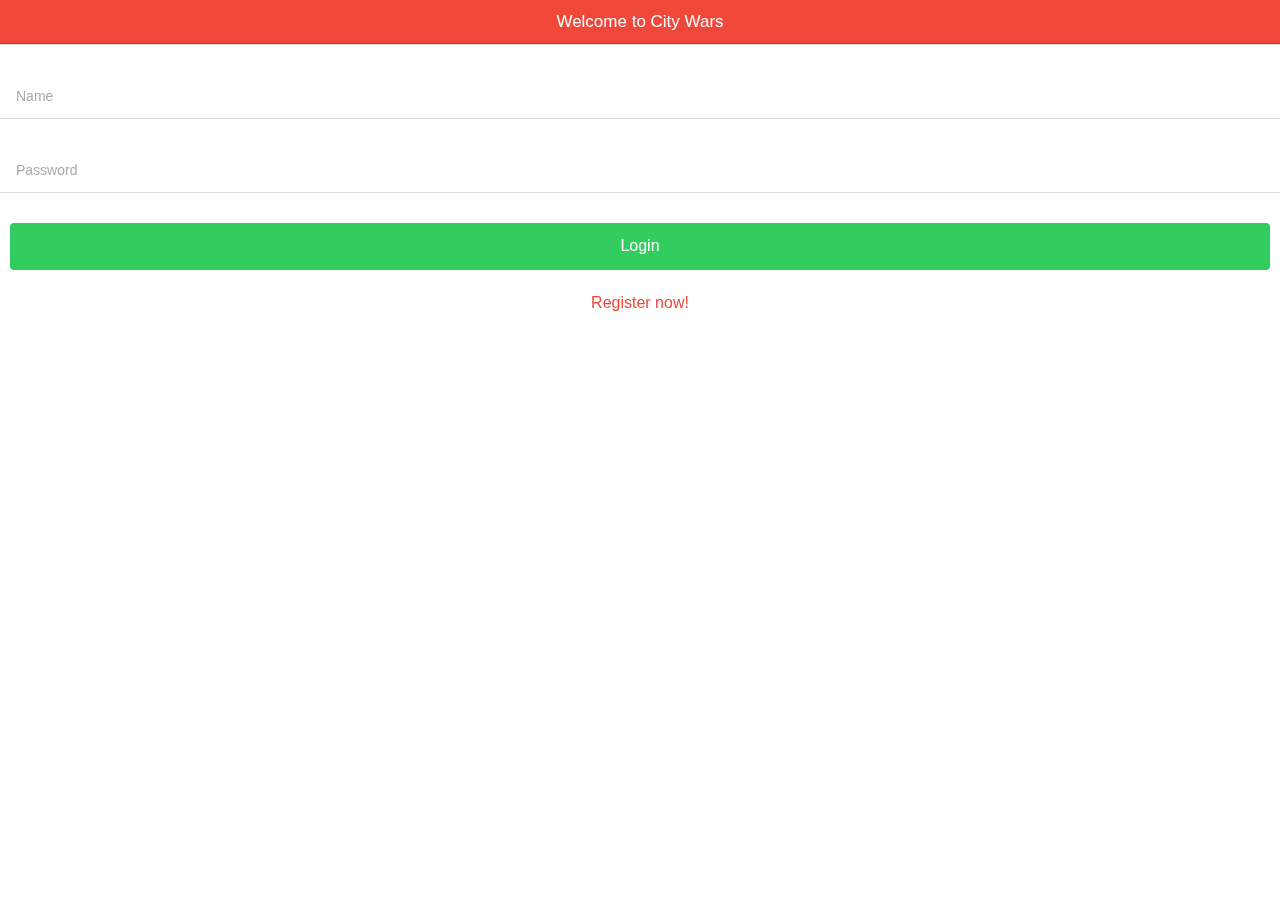
==== commit 8a287594: "update" ====
--- a/www/index.html
+++ b/www/index.html
@@ -29,9 +29,11 @@
     <!-- cordova script (this will be a 404 during development) -->
     <script src="lib/ngCordova/dist/ng-cordova.js"></script>
     <script src="cordova.js"></script>
-    <!-- your app's js -->
+     <!--your app's js -->
+    <script src="js/scroll-glue.dir.js"></script>
+    <!--<script type="text/javascript" src="http://localhost:6017/socket.io/socket.io.js"></script>-->
     <script type="text/javascript" src="https://socket-token.mybluemix.net/socket.io/socket.io.js"></script>
-    <!--<script src="lib/angular-socket-io/socket.js"></script>-->
+    <!--<script src="lib/d3/d3.js"></script>-->
     <script src="js/app.js"></script>
     <script src="js/constants.js"></script>
     <script src="https://maps.google.com/maps/api/js?key=AIzaSyCvVWYrWCaBIajNRaBHHs293CQ9xQE5zOs"></script>
@@ -39,20 +41,22 @@
     <script src="js/core.js"></script>
     <script src="js/constants.js"></script>
     <script src="js/services/socket.service.js"></script>
-    <script src="js/services/location.service.js"></script>
+    <script src="js/services/Renderer.js"></script>
     <script src="js/services/AuthService.js"></script>
     <script src="js/services/usergameids.service.js"></script>
     <script src="js/controllers/loginCtrl.js"></script>
+    <script src="js/controllers/AppCtrl.js"></script>
+    <script src="js/controllers/ChatCtrl.js"></script>
     <script src="js/controllers/RegisterCtrl.js"></script>
     <script src="js/map.js"></script>
+
+    <script src="js/services/location.service.js"></script>
+    <script src="js/services/GameState.service.js"></script>
     <script src="js/controllers/mapCtrl.js"></script>
   </head>
   <body ng-app="starter">
   <ion-pane>
-    <ion-header-bar class="bar-stable">
-      <h1 class="title">Map Game</h1>
-    </ion-header-bar>
-    <ui-view></ui-view>
+    <ion-nav-view></ion-nav-view>
   </ion-pane>
   </body>
 
--- a/www/css/style.css
+++ b/www/css/style.css
@@ -11,3 +11,10 @@
 #controls {
   height: 20%;
 }
+
+
+.statsTable, tr, th, td{
+  width:100%;
+  border: 1px solid black;
+  text-align: center;
+}
